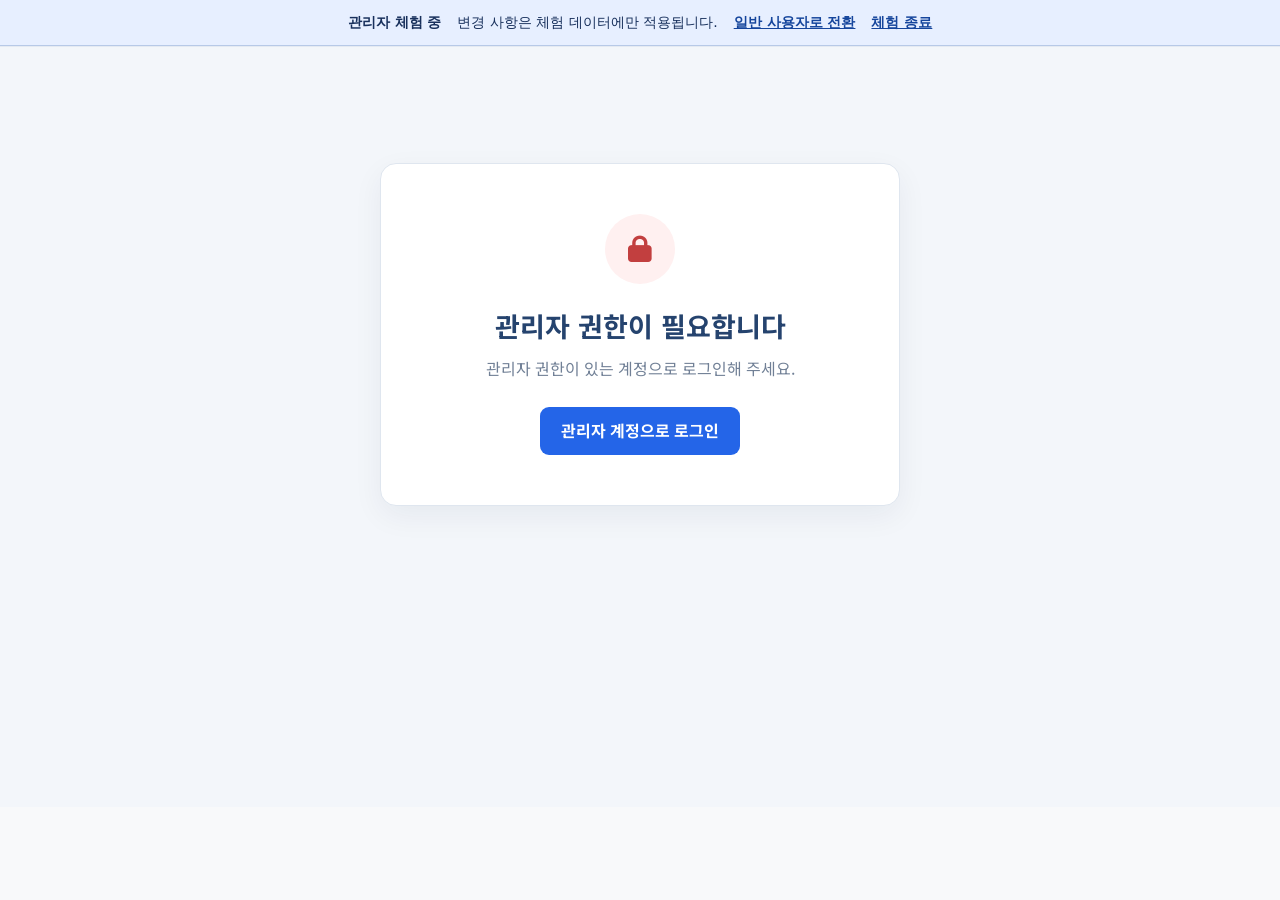
==== templates/admin/admin.html @ de57efcd "first commit" ====
<!DOCTYPE html>
<html lang="ko" id="pageTop">
<head>
  <meta charset="UTF-8">
  <meta name="viewport" content="width=device-width, initial-scale=1.0">
  <meta name="description" content="집아이 회원·문의·매물·정책 통합 관리자 페이지">
  <title>관리자 대시보드 | 집아이</title>
  <link rel="preconnect" href="https://fonts.googleapis.com">
  <link rel="preconnect" href="https://fonts.gstatic.com" crossorigin>
  <link href="https://fonts.googleapis.com/css2?family=IBM+Plex+Sans+KR:wght@500;600;700&family=Noto+Sans+KR:wght@400;500;600;700&display=swap" rel="stylesheet">
  <link rel="stylesheet" href="https://cdnjs.cloudflare.com/ajax/libs/font-awesome/6.7.2/css/all.min.css" integrity="sha512-Evv84Mr4kqVGRNSgIGL/F/aIDqQb7xQ2vcrdIwxfjThSH8CSR7PBEakCr51Ck+w+/U6swU2Im1vVX0SVk9ABhg==" crossorigin="anonymous" referrerpolicy="no-referrer">
  <link rel="stylesheet" href="/static/css/header.css?v=20261001-mobile2">
  <link rel="stylesheet" href="/static/css/footer.css?v=20261001-mobile2">
  <link rel="stylesheet" href="/static/css/auth.css?v=20260916-10">
  <link rel="stylesheet" href="/static/css/admin.css?v=20261007-layout2">
  <script src="/static/js/auth.js?v=20261007-native1" defer></script>
  <script src="/static/js/admin.js?v=20260930-1" defer></script>
  <link rel="stylesheet" href="/static/css/collection-history.css?v=20261007-1">
  <script src="/static/js/collection-history.js?v=20261007-1" defer></script>
  <link rel="stylesheet" href="/static/css/native-demo.css?v=20261007-native1">
  <link rel="stylesheet" href="/static/css/admin-layout.css?v=20261007-layout2">
  <script src="/static/js/admin-layout.js?v=20261007-layout2" defer></script>
</head>
<body class="has-zipai-footer">
  <aside id="zipaiDemoBanner" aria-label="체험 모드" th:if="${session.ZIPAI_NATIVE_DEMO_MODE == 'admin'}">
    <strong>관리자 체험 중</strong><span>변경 사항은 체험 데이터에만 적용됩니다.</span>
    <a href="/demo/start?mode=user">일반 사용자로 전환</a><a href="/demo/end">체험 종료</a>
  </aside>
       <div class="zipai-header"></div>

  

  <main class="admin-main">
    <div class="admin-container">
      <section class="admin-view admin-denied admin-panel" data-admin-view="denied" hidden>
        <i class="fa-solid fa-lock" aria-hidden="true"></i>
        <h1>관리자 권한이 필요합니다</h1>
        <p>관리자 권한이 있는 계정으로 로그인해 주세요.</p>
        <button class="admin-switch" id="adminSwitchAccount" type="button">관리자 계정으로 로그인</button>
      </section>

      <div class="admin-view" data-admin-view="dashboard" hidden>
        <div class="admin-heading">
          <div><p class="admin-eyebrow">ZIPAI ADMIN</p><h1>관리자 대시보드</h1><p>회원·문의·매물·게시판·정책을 한곳에서 관리하세요.</p></div>
          <div class="admin-account"><span class="admin-role"><i class="fa-solid fa-user-tie" aria-hidden="true"></i>관리자</span><strong id="adminUserId"></strong><button class="admin-logout" id="adminLogout" type="button">로그아웃</button></div>
        </div>

        <nav class="admin-quick-nav" aria-label="관리 영역 바로가기">
          <a href="#adminCollectionSection"><i class="fa-solid fa-database" aria-hidden="true"></i>수집·반영 이력</a>
          <a href="#adminInquirySection"><i class="fa-regular fa-comments" aria-hidden="true"></i>문의</a>
          <a href="#adminVisitSection"><i class="fa-regular fa-calendar-check" aria-hidden="true"></i>방문 예약</a>
          <a href="#adminPropertySection"><i class="fa-regular fa-building" aria-hidden="true"></i>매물 검토</a>
          <a href="#adminPostSection"><i class="fa-regular fa-clipboard" aria-hidden="true"></i>게시글</a>
          <a href="#adminFinanceSection"><i class="fa-solid fa-coins" aria-hidden="true"></i>금융정책</a>
          <a href="#adminAuditSection"><i class="fa-solid fa-list-check" aria-hidden="true"></i>감사 로그</a>
        </nav>

        <section class="admin-panel" id="adminCollectionSection">
          <h2>항목별 데이터 수집·반영 이력</h2><p>아파트 실거래·매물·LH 공고·금융 정책을 구분해 확인합니다. 매물·실거래는 서버가 받은 반영 요청, 금융 정책은 검토 후보 수신을 기록합니다. PC의 수집 시작·실패는 현재 이력에 포함되지 않습니다. 시각은 각 기록 서버의 저장 기준입니다.</p>
          <div id="collectionHistoryTabs" aria-label="수집 항목 선택"></div><p id="collectionHistoryMessage" role="status"></p>
          <div id="collectionHistoryList" aria-live="polite"></div><div class="collection-history-controls"><button id="collectionHistoryRefresh" type="button">새로고침</button><button id="collectionHistoryPrev" type="button">이전</button><span id="collectionHistoryPage">1</span><button id="collectionHistoryNext" type="button">다음</button></div>
        </section>

        <section class="admin-stats" aria-label="문의 현황">
          <article class="admin-stat primary"><span>오늘 가입</span><strong><span id="adminNewMembers">0</span><em>명</em></strong></article>
          <article class="admin-stat"><span>신규 문의</span><strong><span id="adminNewInquiries">0</span><em>건</em></strong></article>
          <article class="admin-stat"><span>미답변 문의</span><strong><span id="adminUnanswered">0</span><em>건</em></strong></article>
          <article class="admin-stat success"><span>검토 대기 매물</span><strong><span id="adminPendingProperties">0</span><em>건</em></strong></article>
          <article class="admin-stat"><span>활성 회원</span><strong><span id="adminActiveMembers">0</span><em>명</em></strong></article>
          <article class="admin-stat"><span>방문 대기</span><strong><span id="adminPendingVisits">0</span><em>건</em></strong></article>
        </section>

        <section class="admin-panel admin-inquiry-panel" id="adminInquirySection">
          <div class="admin-toolbar">
            <input id="adminSearch" type="search" placeholder="제목, 이메일, 문의 내용 검색" aria-label="문의 검색">
            <select id="adminCategoryFilter" aria-label="문의 유형 필터"><option value="">모든 문의 유형</option><option>매물 이용</option><option>계약 안전</option><option>로그인·계정</option><option>서비스 오류</option><option>기타</option></select>
            <select id="adminStatusFilter" aria-label="처리 상태 필터"><option value="">모든 처리 상태</option><option value="received">접수</option><option value="in_progress">확인 중</option><option value="answered">답변 완료</option></select>
          </div>

          <div class="admin-workspace">
            <div class="admin-list-wrap">
              <div class="admin-list-heading"><h2>문의 목록</h2><span id="adminResultCount">0건</span></div>
              <div class="admin-empty" id="adminEmpty"><i class="fa-regular fa-circle-check" aria-hidden="true"></i><strong>현재 접수된 문의가 없습니다.</strong><span>새 문의가 등록되면 이곳에서 확인할 수 있습니다.</span></div>
              <div class="admin-list" id="adminInquiryList" hidden></div>
              <div class="admin-pagination"><button id="adminInquiryPrev" type="button">이전</button><span id="adminInquiryPage">1 / 1</span><button id="adminInquiryNext" type="button">다음</button></div>
            </div>

            <aside class="admin-detail">
              <div class="admin-detail-empty" id="adminDetailEmpty"><div><i class="fa-regular fa-message" aria-hidden="true"></i>왼쪽 목록에서 문의를 선택하세요.</div></div>
              <div class="admin-detail-content" id="adminDetailContent" hidden>
                <div class="admin-detail-meta"><span id="adminDetailCategory"></span><time id="adminDetailDate"></time></div>
                <h2 id="adminDetailTitle"></h2>
                <p class="admin-detail-email" id="adminDetailEmail"></p>
                <div class="admin-detail-message" id="adminDetailMessage"></div>
                <label class="admin-reply-control">답변 내용<textarea id="adminReplyMessage" maxlength="1500" placeholder="고객에게 전달할 답변을 입력하세요."></textarea></label>
                <label class="admin-status-control">처리 상태<select id="adminDetailStatus"><option value="received">접수</option><option value="in_progress">확인 중</option><option value="answered">답변 완료</option></select></label>
                <div class="admin-detail-actions">
                  <button class="admin-save" id="adminSaveStatus" type="button">상태 저장</button>
                  <button class="admin-reply-save" id="adminSaveReply" type="button">답변 저장 및 완료</button>
                  <button class="admin-delete" id="adminDeleteInquiry" type="button">삭제</button>
                </div>
              </div>
            </aside>
          </div>
        </section>

        <section class="admin-panel admin-collapsible" id="adminVisitSection">
          <div class="admin-list-heading"><h2>방문 예약 관리</h2><div class="admin-heading-tools"><span id="adminVisitCount">0건</span><button class="admin-collapse-button" type="button" data-collapse-target="adminVisitBody" aria-expanded="false">펼치기</button></div></div>
          <div id="adminVisitBody" hidden>
            <p class="admin-visit-policy">실제 서비스에서는 매물담당자(매물등록자 혹은 담당공인중개사)가 방문가능여부 및 일정을 확인합니다.</p>
            <div class="admin-section-filter"><select id="adminVisitStatus" aria-label="방문 상태 필터"><option value="">전체</option><option value="pending">승인 대기</option><option value="reschedule_requested">일정 변경 대기</option><option value="approved">예약 확정</option><option value="rejected">거절</option><option value="completed">방문 완료</option><option value="no_show">노쇼</option><option value="cancelled_by_user">사용자 취소</option><option value="cancelled_by_admin">관리자 취소</option></select></div>
            <div class="admin-list" id="adminVisitList"></div>
          </div>
        </section>

        <section class="admin-panel admin-collapsible" id="adminPropertySection">
          <div class="admin-list-heading"><h2>매물 검토</h2><div class="admin-heading-tools"><span id="adminPropertyCount">0건</span><button class="admin-collapse-button" type="button" data-collapse-target="adminPropertyBody" aria-expanded="false">펼치기</button></div></div>
          <div id="adminPropertyBody" hidden><div class="admin-list" id="adminPropertyList"></div></div>
        </section>

        <section class="admin-panel admin-collapsible" id="adminPostSection">
          <div class="admin-list-heading"><h2>게시글 관리</h2><div class="admin-heading-tools"><span id="adminPostCount">0건</span><button class="admin-collapse-button" type="button" data-collapse-target="adminPostBody" aria-expanded="false">펼치기</button></div></div>
          <div id="adminPostBody" hidden><div class="admin-toolbar admin-toolbar-single"><input id="adminPostSearch" type="search" placeholder="게시글 제목 또는 작성자 검색"></div>
          <div class="admin-list" id="adminPostList"></div></div>
        </section>
        <section class="admin-panel admin-collapsible" id="adminFinanceSection">
          <div class="admin-list-heading"><h2>금융정책 변경 검토</h2><div class="admin-heading-tools"><span id="adminFinanceCount">0건</span><button class="admin-collapse-button" type="button" data-collapse-target="adminFinanceBody" aria-expanded="false">펼치기</button></div></div>
          <div id="adminFinanceBody" hidden><div class="admin-finance-updates" id="adminFinanceUpdates">변경 후보를 확인하는 중입니다.</div></div>
        </section>
        <section class="admin-panel admin-collapsible" id="adminAuditSection">
          <div class="admin-list-heading"><h2>관리자 감사 로그</h2><div class="admin-heading-tools"><span id="adminAuditCount">0건</span><button class="admin-collapse-button" type="button" data-collapse-target="adminAuditBody" aria-expanded="false">펼치기</button></div></div>
          <div id="adminAuditBody" hidden><div class="admin-list" id="adminAuditList"></div></div>
        </section>
      </div>
    </div>
  </main>

  <div class="admin-toast" id="adminToast" role="status" aria-live="polite"></div>

  <footer class="zipai-footer"></footer>
  <script src="/static/js/common-layout.js?v=20260916-10" defer></script>
</body>
</html>
---- static/css/header.css ----
@import url("./common.css");

body { min-height: 100vh; }

.zipai-header {
  position: relative;
  z-index: 100;
  border-bottom: 1px solid #e5eaf2;
  background: var(--color-white);
  box-shadow: 0 4px 18px rgba(19, 40, 76, .06);
}

.header-utility { color: #d8e2f0; background: var(--color-navy); }
.utility-inner { display: flex; min-height: 36px; align-items: center; justify-content: space-between; gap: 24px; }
.utility-message { display: flex; align-items: center; gap: 7px; font-size: 11px; }
.utility-message i { color: #71a2ff; }
.utility-links { display: flex; align-items: center; gap: 20px; }
.utility-links a, .utility-links button {
  position: relative; border: 0; padding: 0; color: #aebdd1; font: inherit;
  font-size: 10px; background: transparent; cursor: pointer; transition: color 180ms ease;
}
.utility-links > * + *::before {
  content: ""; position: absolute; top: 50%; left: -10px; width: 1px; height: 9px;
  background: rgba(255,255,255,.18); transform: translateY(-50%);
}
.utility-links a:hover, .utility-links button:hover { color: var(--color-white); }
.utility-links .utility-signup-button {
  display: inline-flex; min-height: 22px; padding: 0 9px; border: 1px solid rgba(255,255,255,.32);
  border-radius: 999px; align-items: center; color: var(--color-white); font-weight: 700;
  background: rgba(255,255,255,.1);
}
.utility-links [hidden] { display: none !important; }
.utility-links .utility-signup-button:hover { border-color: rgba(255,255,255,.6); background: rgba(255,255,255,.18); }

.header-main { position: relative; }
.common-container.header-inner {
  display: grid; width: 100%; max-width: 1440px; min-height: 82px; margin: 0 auto;
  padding-right: clamp(20px, 2.6vw, 42px); padding-left: clamp(20px, 2.6vw, 42px);
  align-items: center; grid-template-columns: 180px minmax(690px, 1fr) 90px; gap: 16px;
}
.header-logo { display: flex; grid-column: 1; justify-self: start; align-items: center; gap: 10px; }
.header-logo-mark {
  display: flex; width: 42px; height: 42px; border-radius: var(--radius-sm); align-items: center;
  justify-content: center; color: var(--color-white); background: var(--color-primary);
  box-shadow: 0 7px 16px rgba(36,104,232,.22);
}
.header-logo-copy { display: flex; flex-direction: column; }
.header-logo strong { color: var(--color-navy); font-family: var(--font-heading); font-size: 23px; line-height: 1; }
.header-logo small { margin-top: 5px; color: #7d8ca2; font-size: 9px; font-weight: 600; }

.header-menu { display: contents; }
.menu-links {
  --nav-columns: repeat(7, minmax(0, 1fr));
  display: grid; grid-column: 2; justify-self: stretch; align-items: stretch;
  width: 100%; grid-template-columns: var(--nav-columns); column-gap: 22px;
}
.menu-item { position: relative; display: flex; min-width: 0; align-items: stretch; justify-content: center; }
.menu-primary-row { display: flex; align-items: stretch; }
.menu-primary {
  position: relative; display: flex; min-height: 82px; align-items: center; color: #34445b;
  font-size: 17px; font-weight: 700; letter-spacing: -.02em; white-space: nowrap;
  transition: color 180ms ease, transform 180ms ease;
}
.menu-primary::after {
  content: ""; position: absolute; right: 8%; bottom: 0; left: 8%; height: 3px;
  border-radius: 999px 999px 0 0; background: var(--color-primary); opacity: 0;
  transform: scaleX(.35); transform-origin: center; transition: opacity 180ms ease, transform 220ms ease;
}
.menu-item:hover .menu-primary,
.menu-item:focus-within .menu-primary,
.menu-item.is-open .menu-primary,
.menu-item.active .menu-primary { color: var(--color-primary); }
.menu-item:hover .menu-primary { transform: translateY(-1px); }
.menu-item:hover .menu-primary::after,
.menu-item:focus-within .menu-primary::after,
.menu-item.is-open .menu-primary::after,
.menu-item.active .menu-primary::after { opacity: 1; transform: scaleX(1); }

/* Desktop: arrow button is intentionally hidden. Hover/focus on the first-level menu opens the second level. */
.submenu-toggle { display: none; }
.mobile-submenu { display: none !important; }
.mobile-submenu[hidden] { display: none !important; }

.header-actions {
  display: flex; grid-column: 3; justify-self: end; align-items: center; gap: 8px;
}
.login-button {
  display: inline-flex; min-height: 40px; border-radius: 10px; align-items: center; justify-content: center;
  gap: 7px; font-size: 12px; font-weight: 700;
  transition: transform 180ms ease, border-color 180ms ease, background 180ms ease, color 180ms ease, box-shadow 180ms ease;
}
.login-button { min-width: 76px; padding: 0 12px; border: 1px solid #dce4ef; color: #34445b; background: #fff; }
.login-button:hover { color: var(--color-primary); border-color: rgba(36,104,232,.35); background: #f7faff; transform: translateY(-1px); }
.login-button.is-authenticated { display: none; }
.mobile-menu-button { display: none; }

/* Desktop full-width mega menu: one shared second-level panel directly below the first-level nav. */
.mega-menu-panel {
  position: absolute;
  z-index: 120;
  top: 100%;
  right: 0;
  left: 0;
  width: 100%;
  border-top: 1px solid #e3e9f1;
  border-bottom: 1px solid #dfe7f1;
  background: rgba(255,255,255,.998);
  box-shadow: 0 18px 34px rgba(19,40,76,.12);
}
.mega-menu-panel[hidden] { display: none !important; }
.mega-menu-align {
  display: grid;
  width: 100%;
  max-width: 1440px;
  margin: 0 auto;
  padding-right: clamp(20px, 2.6vw, 42px);
  padding-left: clamp(20px, 2.6vw, 42px);
  grid-template-columns: 180px minmax(690px, 1fr) 90px;
  gap: 18px;
}
.mega-menu-grid {
  --nav-columns: repeat(7, minmax(0, 1fr));
  display: grid;
  grid-column: 2;
  width: 100%;
  padding: 10px 0 14px;
  grid-template-columns: var(--nav-columns);
  column-gap: 22px;
  align-items: stretch;
}
.mega-group[hidden] { display: none !important; }
.mega-group {
  display: flex;
  min-width: 0;
  padding: 0 10px;
  flex-direction: column;
  align-items: center;
  gap: 0;
  border-right: 1px solid #e3e8ef;
  transition: background-color 160ms ease;
}
.mega-group:first-child { padding-left: 0; }
.mega-group:last-child { padding-right: 0; border-right: 0; }
.mega-group.is-focus { background: linear-gradient(180deg, rgba(36,104,232,.045), rgba(36,104,232,0)); }
.mega-heading {
  display: flex;
  min-height: 28px;
  margin-bottom: 2px;
  align-items: center;
  gap: 7px;
  color: #9a5c18;
  font-size: 12px;
  font-weight: 800;
  letter-spacing: .08em;
  width: calc(100% - 12px);
  max-width: 148px;
  text-transform: uppercase;
}
.mega-heading i {
  display: none;
}
.mega-heading strong {
  overflow: hidden;
  font-size: 12px;
  text-overflow: ellipsis;
  white-space: nowrap;
}
.mega-group > a {
  display: flex;
  width: calc(100% - 12px);
  max-width: 148px;
  min-height: 30px;
  padding: 4px 6px;
  border-radius: 8px;
  align-items: center;
  color: #394556;
  font-size: 14px;
  font-weight: 500;
  line-height: 1.35;
  transition: color 150ms ease, background 150ms ease, transform 150ms ease;
}
.mega-group > a:hover,
.mega-group > a.active {
  color: var(--color-primary);
  background: #f3f7ff;
  transform: translateX(2px);
}
.mega-group > a.active { font-weight: 700; }

@media (max-width: 1279.98px) and (min-width: 921px) {
  .common-container.header-inner { grid-template-columns: 120px minmax(620px, 1fr) 76px; gap: 8px; padding-right: 14px; padding-left: 14px; }
  .header-logo small { display: none; }
  .header-logo-mark { width: 38px; height: 38px; }
  .header-logo strong { font-size: 20px; }
  .menu-links { column-gap: 8px; }
  .menu-primary { font-size: 13px; }
  .login-button { min-width: 72px; padding: 0 8px; }
  .mega-menu-align { grid-template-columns: 120px minmax(620px, 1fr) 76px; gap: 8px; padding-right: 14px; padding-left: 14px; }
  .mega-menu-grid { column-gap: 8px; padding: 9px 0 13px; }
  .mega-group { padding: 0 8px; }
  .mega-group > a { min-height: 29px; padding: 4px 4px; font-size: 13px; }
  .mega-heading strong { font-size: 11px; }
}

@media (max-width: 920px) {
  .header-utility { display: none; }
  .header-main { border-bottom: 1px solid #e6ebf3; }
  .common-container.header-inner {
    display: flex; min-height: 72px; max-width: none; padding-right: 18px; padding-left: 18px;
    justify-content: space-between; gap: 14px;
  }
  .header-logo { flex: 1; }
  .mobile-menu-button {
    display: flex; width: 42px; height: 42px; border: 1px solid #dce4ef; border-radius: 10px;
    align-items: center; justify-content: center; color: var(--color-navy); background: #fff; cursor: pointer; font-size: 18px;
  }
  .header-menu {
    position: absolute; z-index: 130; top: 72px; right: 0; left: 0; display: none; overflow: auto;
    max-height: calc(100vh - 72px); padding: 12px 18px 18px; border-bottom: 1px solid #dce4ef;
    background: #fff; box-shadow: 0 16px 30px rgba(19,40,76,.12);
  }
  .header-menu.is-open { display: block; }
  .menu-links { display: block; }
  .menu-item { display: block; border-bottom: 1px solid #edf1f6; }
  .menu-primary-row { display: flex; width: 100%; align-items: center; }
  .menu-primary { min-height: 54px; flex: 1; font-size: 16px; }
  .menu-primary::after { display: none; }
  .submenu-toggle { display: flex; width: 42px; min-height: 54px; margin-left: 0; border: 0; border-radius: 9px; align-items: center; justify-content: center; color: #8190a5; background: transparent; cursor: pointer; font-size: 11px; }
  .submenu-toggle i { transition: transform 180ms ease; }
  .menu-item.is-open .submenu-toggle { color: var(--color-primary); background: #eef5ff; }
  .menu-item.is-open .submenu-toggle i { transform: rotate(180deg); }
  .mobile-submenu { display: none !important; padding: 2px 0 12px 12px; }
  .menu-item.is-open .mobile-submenu:not([hidden]) { display: grid !important; }
  .mobile-submenu a {
    display: flex; min-height: 42px; padding: 8px 12px; border-radius: 9px; align-items: center;
    color: #64748b; font-size: 14px; font-weight: 600;
  }
  .mobile-submenu a:hover, .mobile-submenu a.active { color: var(--color-primary); background: #eef5ff; }
  .header-actions { display: flex; margin-top: 14px; justify-content: stretch; gap: 8px; }
  .header-actions .login-button { display: inline-flex; flex: 1; }
  .header-actions .login-button.is-authenticated { display: inline-flex; }
  .mega-menu-panel { display: none !important; }
}

@media (max-width: 575.98px) {
  .common-container.header-inner { min-height: 66px; padding-right: 14px; padding-left: 14px; }
  .header-logo-mark { width: 38px; height: 38px; }
  .header-logo strong { font-size: 20px; }
  .header-logo small { display: none; }
  .header-menu { top: 66px; }
}

@media (prefers-reduced-motion: reduce) {
  .menu-primary, .menu-primary::after, .mega-group > a, .login-button, .submenu-toggle i { transition: none !important; }
}
---- static/css/footer.css ----
@import url("./common.css");

body { min-height: 100vh; }
body.has-zipai-footer { height: auto; overflow-y: auto; }

.zipai-footer {
  position: relative; color: #dce5f2; background: var(--color-navy);
}

.footer-unified {
  display: grid; min-height: 112px; padding-top: 18px; padding-bottom: 18px;
  grid-template-columns: minmax(250px, 1.1fr) minmax(420px, 1.5fr);
  align-items: center; gap: 12px 34px;
}
.footer-brand-block { display: flex; align-items: center; gap: 18px; min-width: 0; }
.footer-logo { display: inline-flex; flex: 0 0 auto; align-items: center; gap: 9px; }
.footer-logo-mark {
  display: grid; width: 36px; height: 36px; border-radius: 10px; place-items: center;
  color: var(--color-primary); background: #fff; font-size: 14px;
}
.footer-logo strong, .footer-logo small { display: block; line-height: 1.05; }
.footer-logo strong { color: #fff; font-family: var(--font-heading); font-size: 19px; letter-spacing: -.03em; }
.footer-logo small { margin-top: 3px; color: #8fa0b8; font-size: 8px; font-weight: 700; }
.footer-tagline { margin: 0; color: #aab8ca; font-size: 10px; line-height: 1.55; }

.footer-support { display: grid; justify-items: end; gap: 12px; }
.footer-links, .footer-public-links, .footer-meta {
  display: flex; align-items: center; gap: 8px 14px; flex-wrap: wrap;
}
.footer-links { justify-content: flex-end; }
.footer-links a {
  color: #b8c4d4; font-size: 9.5px; white-space: nowrap;
}
.footer-links a:hover, .footer-public-links a:hover { color: #fff; }
.footer-links .important { color: #fff; font-weight: 700; }

.footer-public-services { display: flex; align-items: center; justify-content: flex-end; gap: 10px; }
.footer-public-services > strong { color: #d5deea; font-size: 9.5px; font-weight: 700; white-space: nowrap; }
.footer-public-links { justify-content: flex-end; gap: 6px; }
.footer-public-links a {
  display: inline-flex; min-height: 26px; padding: 0 9px; border: 1px solid rgba(255,255,255,.14);
  border-radius: 7px; align-items: center; gap: 5px; color: #b8c4d4; background: rgba(255,255,255,.045);
  font-size: 9px; white-space: nowrap; transition: border-color 180ms ease, background 180ms ease, color 180ms ease;
}
.footer-public-links a:hover { border-color: rgba(255,255,255,.35); color: #fff; background: rgba(255,255,255,.1); }
.footer-public-links i { font-size: 7px; opacity: .72; }

.footer-meta {
  grid-column: 1 / -1; justify-content: space-between; padding-top: 9px; border-top: 1px solid rgba(255,255,255,.08);
  color: #7f91aa; font-size: 8px; gap: 6px 16px;
}

@media (max-width: 991.98px) {
  .footer-unified { grid-template-columns: 1fr; align-items: start; gap: 14px; }
  .footer-brand-block { align-items: center; }
  .footer-support { justify-items: start; }
  .footer-links, .footer-public-links { justify-content: flex-start; }
  .footer-public-services { align-items: flex-start; justify-content: flex-start; flex-direction: column; gap: 7px; }
}

@media (max-width: 767.98px) {
  .footer-unified { min-height: 0; padding-top: 16px; padding-bottom: 16px; }
  .footer-brand-block { align-items: flex-start; }
  .footer-tagline { white-space: normal; }
  .footer-meta { justify-content: flex-start; }
}

@media (max-width: 575.98px) {
  .footer-brand-block { display: grid; gap: 8px; }
  .footer-logo-mark { width: 34px; height: 34px; }
  .footer-logo strong { font-size: 18px; }
  .footer-tagline { font-size: 9.5px; }
  .footer-links a { font-size: 9px; }
  .footer-public-links { display: grid; width: 100%; grid-template-columns: repeat(2, minmax(0, 1fr)); }
  .footer-public-links a { justify-content: space-between; }
}

@media (prefers-reduced-motion: reduce) {
  *, *::before, *::after { transition-duration: .01ms !important; }
}
---- static/css/auth.css ----
.login-button.is-authenticated {
  color: var(--color-white);
  background: var(--color-primary);
}

.login-button .auth-user-label {
  max-width: 88px;
  overflow: hidden;
  white-space: nowrap;
  text-overflow: ellipsis;
}

.utility-links .utility-mypage,
.utility-links .utility-admin,
.utility-links .utility-notifications,
.utility-links .utility-logout {
  position: relative;
  display: inline-flex;
  padding: 0;
  border: 0;
  align-items: center;
  gap: 5px;
  color: #dbe7fa;
  background: transparent;
  cursor: pointer;
  font-family: inherit;
  font-size: 10px;
  font-weight: 700;
}

.utility-links .utility-mypage:hover,
.utility-links .utility-admin:hover,
.utility-links .utility-notifications:hover,
.utility-links .utility-logout:hover { color: var(--color-white); }
.utility-links .utility-logout::before {
  content: "";
  position: absolute;
  top: 50%;
  left: -10px;
  width: 1px;
  height: 9px;
  background: rgba(255, 255, 255, .18);
  transform: translateY(-50%);
}
.utility-links .utility-logout:disabled { cursor: wait; opacity: .55; }
.utility-links .utility-mypage[hidden],
.utility-links .utility-admin[hidden],
.utility-links .utility-notifications[hidden],
.utility-links .utility-logout[hidden] { display: none; }

.login-page-main {
  display: grid;
  min-height: 680px;
  padding: 72px 24px;
  place-items: center;
  background:
    radial-gradient(circle at 18% 20%, rgba(36, 104, 232, .12), transparent 27%),
    linear-gradient(145deg, var(--color-white), var(--color-sky));
}

.login-page-card {
  width: min(460px, 100%);
  padding: 42px 38px 36px;
  border: 1px solid #e0e7f1;
  border-radius: 22px;
  color: var(--color-text);
  background: rgba(255, 255, 255, .96);
  box-shadow: 0 25px 70px rgba(19, 40, 76, .14);
}

.login-page-symbol {
  display: grid;
  width: 64px;
  height: 64px;
  margin: 0 auto 19px;
  border-radius: 19px;
  place-items: center;
  color: var(--color-white);
  background: var(--color-primary);
  box-shadow: 0 10px 24px rgba(36, 104, 232, .24);
  font-size: 25px;
}

.login-view[hidden] { display: none; }
.login-view h1 { margin: 0; color: var(--color-navy); font-family: var(--font-heading); font-size: 28px; text-align: center; }
.login-page-description { margin: 9px 0 28px; color: #718096; font-size: 13px; text-align: center; }
.login-page-form { display: grid; gap: 16px; }
.login-page-field { display: grid; gap: 7px; color: #3f4f65; font-size: 12px; font-weight: 700; }
.login-page-field input { width: 100%; height: 50px; padding: 0 14px; border: 1px solid #d7dfeb; border-radius: 10px; outline: 0; color: var(--color-text); background: var(--color-white); font-size: 14px; }
.login-page-field input:focus { border-color: var(--color-primary); box-shadow: 0 0 0 3px rgba(36, 104, 232, .1); }
.login-page-submit { display: flex; width: 100%; min-height: 50px; border-radius: 10px; align-items: center; justify-content: center; gap: 8px; cursor: pointer; font-weight: 700; }
.login-page-submit { margin-top: 5px; border: 0; color: var(--color-white); background: var(--color-primary); }
.login-page-submit:hover { background: #1859cc; }
.login-page-switch { margin: 18px 0 0; color: #718096; font-size: 12px; text-align: center; }
.login-page-switch a { display: inline-flex; align-items: center; gap: 5px; color: var(--color-primary); font-weight: 700; }
.login-page-switch a:hover { color: #1859cc; }
.login-page-demo { display: flex; margin: 18px 0 0; padding: 12px 13px; border-radius: 9px; align-items: flex-start; gap: 8px; color: #66758a; background: var(--color-sky); font-size: 10px; }
.login-page-demo i { margin-top: 3px; color: var(--color-primary); }
.login-page-error{margin:0;padding:11px 13px;border-radius:9px;color:#a52834;background:#fff0f1;font-size:11px;font-weight:700;text-align:center}
.login-page-submit:disabled{cursor:wait;opacity:.65}
.social-login{margin-top:22px}
.social-login[hidden],.social-login-button[hidden]{display:none}
.social-login-divider{display:flex;align-items:center;gap:12px;color:#8290a3;font-size:10px;font-weight:700}
.social-login-divider::before,.social-login-divider::after{height:1px;flex:1;background:#e2e8f0;content:""}
.social-login-buttons{display:grid;margin-top:14px;gap:9px}
.social-login-button{display:flex;min-height:48px;border:1px solid transparent;border-radius:10px;align-items:center;justify-content:center;gap:9px;font-size:13px;font-weight:800}
.social-login-button.is-kakao{color:#191919;background:#fee500}
.social-login-button.is-naver{color:#fff;background:#03c75a}
.social-login-button.is-google{position:relative;color:#26354a;border-color:#cfd8e6;background:#fff;box-shadow:0 2px 6px rgba(31,55,88,.06)}
.social-login-button.is-google:hover{border-color:#b7c4d6;background:#f8faff;box-shadow:0 5px 13px rgba(31,55,88,.1)}
.google-signin-icon{position:absolute;left:17px;width:21px;height:21px;flex:0 0 21px}
.social-login-button.is-google span{line-height:1}
.social-login-button:hover{filter:brightness(.97)}
.signup-page-card { width: min(500px, 100%); }
.login-page-consent { display: flex; margin-top: 2px; align-items: flex-start; gap: 9px; color: #56677f; font-size: 11px; font-weight: 600; line-height: 1.5; }
.login-page-consent input { width: 16px; height: 16px; margin: 2px 0 0; flex: 0 0 auto; accent-color: var(--color-primary); }
.login-page-consent a { color: var(--color-primary); text-decoration: underline; text-underline-offset: 2px; }
.login-page-consent a:hover { color: #174fae; }
@media (max-width: 575.98px) {
  .login-button .auth-user-label { max-width: 64px; }
  .login-page-main { min-height: 580px; padding: 42px 16px; }
  .login-page-card { padding: 34px 22px 28px; border-radius: 18px; }
}
.listing-gate-open{overflow:hidden}
.listing-member-gate{position:fixed;z-index:1000;inset:0;display:grid;padding:20px;place-items:center;background:rgba(15,35,60,.58);backdrop-filter:blur(4px)}
.listing-member-gate[hidden]{display:none}
.listing-member-card{position:relative;width:min(100%,560px);padding:42px;border:1px solid #dce5ef;border-radius:22px;background:#fff;box-shadow:0 28px 80px rgba(13,31,55,.28);text-align:center}
.listing-member-close{position:absolute;top:15px;right:17px;width:34px;height:34px;border:0;border-radius:9px;color:#748399;background:#f1f5f9;cursor:pointer;font-size:22px}
.listing-member-symbol{display:grid;width:66px;height:66px;margin:0 auto 17px;border-radius:19px;place-items:center;color:#fff;background:#2468e8;box-shadow:0 12px 27px rgba(36,104,232,.24);font-size:24px}
.listing-member-card>small{color:#2468e8;font-size:10px;font-weight:900;letter-spacing:.14em}
.listing-member-card h2{margin:9px 0 11px;color:#17324d;font-size:24px;letter-spacing:-.03em}
.listing-member-card>p{max-width:440px;margin:0 auto;color:#69788d;font-size:12px;line-height:1.7}
.listing-member-actions{display:grid;margin-top:27px;grid-template-columns:repeat(2,minmax(0,1fr));gap:11px}
.listing-member-actions>a{display:flex;min-height:72px;padding:14px;border:1px solid #d7e0eb;border-radius:12px;align-items:center;gap:12px;color:#17324d;background:#f8fafc;text-align:left;transition:.2s}
.listing-member-actions>a:hover{transform:translateY(-2px);box-shadow:0 8px 18px rgba(31,55,88,.1)}
.listing-member-actions>a>i{display:grid;width:38px;height:38px;flex:0 0 38px;border-radius:10px;place-items:center;color:#2468e8;background:#e7f0ff}
.listing-member-actions strong,.listing-member-actions small{display:block}.listing-member-actions strong{font-size:13px}.listing-member-actions small{margin-top:4px;color:#758398;font-size:9px}
.listing-member-actions .listing-member-primary{color:#fff;border-color:#2468e8;background:#2468e8}.listing-member-actions .listing-member-primary>i{color:#2468e8;background:#fff}.listing-member-actions .listing-member-primary small{color:#dbe8ff}
@media(max-width:560px){.listing-member-card{padding:34px 20px}.listing-member-card h2{font-size:21px}.listing-member-actions{grid-template-columns:1fr}}
---- static/css/admin.css ----
.admin-main { min-height: 760px; padding: 58px 24px 85px; background: #f3f6fa; }
.admin-container { width: min(1280px, 100%); margin: 0 auto; }
.admin-view[hidden] { display: none; }
.admin-heading { display: flex; margin-bottom: 26px; align-items: flex-end; justify-content: space-between; gap: 20px; }
.admin-eyebrow { margin: 0 0 6px; color: var(--color-primary); font-size: 10px; font-weight: 700; letter-spacing: .16em; }
.admin-heading h1 { margin: 0; color: var(--color-navy); font-family: var(--font-heading); font-size: 34px; }
.admin-heading p:last-child { margin: 6px 0 0; color: #718096; font-size: 12px; }
.admin-account { display: flex; align-items: center; gap: 10px; color: #526176; font-size: 12px; }
.admin-account strong { color: var(--color-navy); }
.admin-logout { min-height: 38px; padding: 0 13px; border: 1px solid #d8e0eb; border-radius: 8px; color: #526176; background: var(--color-white); cursor: pointer; font-weight: 700; }

.admin-stats { display: grid; margin-bottom: 22px; grid-template-columns: repeat(4, 1fr); gap: 14px; }
.admin-stat { padding: 20px; border: 1px solid #e0e6ef; border-radius: 14px; background: var(--color-white); box-shadow: 0 8px 24px rgba(19,40,76,.05); }
.admin-stat span { color: #7b899d; font-size: 11px; }
.admin-stat strong { display: block; margin-top: 5px; color: var(--color-navy); font-family: var(--font-heading); font-size: 28px; }
.admin-stat strong em { margin-left: 2px; color: #8290a4; font-size: 11px; font-style: normal; }
.admin-stat.primary strong { color: var(--color-primary); }
.admin-stat.success strong { color: #18875e; }

.admin-panel { border: 1px solid #dfe6ef; border-radius: 16px; background: var(--color-white); box-shadow: 0 10px 30px rgba(19,40,76,.06); }
.admin-toolbar { display: grid; padding: 17px; border-bottom: 1px solid #e8edf4; grid-template-columns: minmax(240px, 1fr) 170px 170px; gap: 10px; }
.admin-toolbar input, .admin-toolbar select { width: 100%; height: 43px; padding: 0 12px; border: 1px solid #d7dfe9; border-radius: 8px; outline: 0; color: var(--color-text); background: var(--color-white); }
.admin-toolbar input:focus, .admin-toolbar select:focus { border-color: var(--color-primary); box-shadow: 0 0 0 3px rgba(36,104,232,.08); }
.admin-workspace { display: grid; min-height: 500px; grid-template-columns: minmax(360px, .9fr) minmax(460px, 1.1fr); }
.admin-list-wrap { border-right: 1px solid #e8edf4; }
.admin-list-heading { display: flex; min-height: 54px; padding: 0 18px; border-bottom: 1px solid #edf1f6; align-items: center; justify-content: space-between; }
.admin-list-heading h2 { margin: 0; color: var(--color-navy); font-size: 14px; }
.admin-list-heading span { color: #8290a4; font-size: 10px; }
.admin-heading-tools { display: flex; align-items: center; gap: 10px; }
.admin-collapse-button { min-width: 52px; height: 30px; border: 1px solid #d8e0ea; border-radius: 7px; color: #526176; background: #fff; font-size: 10px; font-weight: 700; cursor: pointer; }
.admin-collapse-button:hover { border-color: rgba(36,104,232,.42); color: var(--color-primary); background: #f6f9ff; }
.admin-collapsible [hidden] { display: none !important; }
.admin-list { display: grid; max-height: 630px; overflow-y: auto; }
.admin-inquiry { display: grid; width: 100%; padding: 16px 18px; border: 0; border-bottom: 1px solid #edf1f6; grid-template-columns: 92px minmax(0, 1fr) 85px; align-items: center; gap: 12px; text-align: left; color: inherit; background: var(--color-white); cursor: pointer; }
.admin-inquiry:hover, .admin-inquiry.is-active { background: #f5f8ff; }
.admin-inquiry.is-active { box-shadow: inset 3px 0 var(--color-primary); }
.admin-inquiry-category { color: var(--color-primary); font-size: 10px; font-weight: 700; }
.admin-inquiry-copy { min-width: 0; }
.admin-inquiry-copy strong { display: block; overflow: hidden; color: var(--color-navy); font-size: 12px; white-space: nowrap; text-overflow: ellipsis; }
.admin-inquiry-copy small { display: block; margin-top: 3px; overflow: hidden; color: #8a98aa; font-size: 9px; white-space: nowrap; text-overflow: ellipsis; }
.admin-status { justify-self: end; padding: 4px 8px; border-radius: 11px; color: #637187; background: #edf1f6; font-size: 9px; font-weight: 700; }
.admin-status[data-status="answered"] { color: #147454; background: #e5f7ef; }
.admin-status[data-status="in_progress"] { color: #9a6500; background: #fff4d6; }
.admin-empty { padding: 80px 25px; color: #8a98aa; text-align: center; font-size: 12px; }
.admin-empty i { display: block; margin-bottom: 12px; font-size: 27px; }

.admin-detail { min-width: 0; padding: 25px; }
.admin-detail-empty { display: grid; min-height: 260px; place-items: center; color: #8a98aa; text-align: center; font-size: 12px; }
.admin-detail-empty i { display: block; margin-bottom: 12px; font-size: 30px; }
.admin-detail-empty[hidden], .admin-detail-content[hidden], .admin-empty[hidden] { display: none !important; }
.admin-detail-meta { display: flex; margin-bottom: 15px; align-items: center; justify-content: space-between; gap: 10px; }
.admin-detail-meta span { color: var(--color-primary); font-size: 10px; font-weight: 700; }
.admin-detail-meta time { color: #8a98aa; font-size: 9px; }
.admin-detail h2 { margin: 0 0 8px; color: var(--color-navy); font-family: var(--font-heading); font-size: 20px; }
.admin-detail-email { margin: 0 0 20px; color: #718096; font-size: 11px; }
.admin-detail-message { min-height: 150px; margin-bottom: 22px; padding: 16px; border-radius: 10px; color: #4d5d72; background: #f7f9fc; font-size: 12px; white-space: pre-wrap; }
.admin-reply-control, .admin-status-control { display: grid; gap: 7px; color: #405068; font-size: 11px; font-weight: 700; }
.admin-reply-control { margin-bottom: 14px; }
.admin-reply-control textarea { min-height: 135px; padding: 12px; border: 1px solid #d7dfe9; border-radius: 8px; outline: 0; resize: vertical; color: var(--color-text); font: inherit; font-weight: 400; }
.admin-reply-control textarea:focus { border-color: var(--color-primary); box-shadow: 0 0 0 3px rgba(36,104,232,.08); }
.admin-status-control select { height: 44px; padding: 0 11px; border: 1px solid #d7dfe9; border-radius: 8px; background: var(--color-white); }
.admin-detail-actions { display: grid; margin-top: 12px; grid-template-columns: .8fr 1.2fr auto; gap: 9px; }
.admin-save, .admin-reply-save, .admin-delete { min-height: 44px; border-radius: 8px; cursor: pointer; font-weight: 700; }
.admin-save { border: 0; color: var(--color-white); background: var(--color-primary); }
.admin-reply-save { border: 0; color: var(--color-white); background: #18875e; }
.admin-reply-save:hover { background: #116b4a; }
.admin-delete { padding: 0 15px; border: 1px solid #efcaca; color: #c23f3f; background: #fff8f8; }
.admin-detail-actions button:disabled { cursor: wait; opacity: .62; }
.admin-pagination { display: flex; min-height: 54px; padding: 9px 16px; border-top: 1px solid #edf1f6; align-items: center; justify-content: center; gap: 14px; }
.admin-pagination button { min-width: 76px; min-height: 34px; border: 1px solid #d8e0ea; border-radius: 8px; color: #526176; background: #fff; cursor: pointer; font-size: 11px; font-weight: 700; }
.admin-pagination button:hover:not(:disabled) { border-color: rgba(36,104,232,.42); color: var(--color-primary); background: #f6f9ff; }
.admin-pagination button:disabled { cursor: not-allowed; opacity: .42; }
.admin-pagination span { min-width: 44px; color: #65758b; text-align: center; font-size: 11px; font-weight: 700; }
.admin-toast { position: fixed; z-index: 250; right: 24px; bottom: 24px; max-width: 360px; padding: 13px 18px; border-radius: 10px; color: #fff; background: #17345d; box-shadow: 0 12px 30px rgba(19,40,76,.22); opacity: 0; pointer-events: none; transform: translateY(12px); transition: opacity 180ms ease, transform 180ms ease; font-size: 12px; font-weight: 700; }
.admin-toast.is-visible { opacity: 1; transform: translateY(0); }
.admin-toolbar-single { grid-template-columns: minmax(240px, 1fr); }
.admin-section-filter { display: flex; padding: 12px 18px; border-bottom: 1px solid #edf1f6; justify-content: flex-end; }
.admin-section-filter select { min-width: 180px; height: 38px; padding: 0 10px; border: 1px solid #d7dfe9; border-radius: 8px; color: #526176; background: #fff; }
.admin-management-row { display: grid; padding: 15px 18px; border-bottom: 1px solid #edf1f6; grid-template-columns: minmax(0, 1fr) auto; align-items: center; gap: 15px; }
.admin-management-row:last-child { border-bottom: 0; }
.admin-management-copy { min-width: 0; }
.admin-management-copy strong, .admin-management-copy small { display: block; }
.admin-management-copy strong { overflow: hidden; color: var(--color-navy); font-size: 12px; white-space: nowrap; text-overflow: ellipsis; }
.admin-management-copy small { margin-top: 4px; color: #8391a4; font-size: 9.5px; line-height: 1.5; }
.admin-row-actions { display: flex; align-items: center; justify-content: flex-end; gap: 6px; }
.admin-row-actions button, .admin-row-actions select { min-height: 34px; border: 1px solid #d8e0ea; border-radius: 7px; color: #526176; background: #fff; font-size: 10px; font-weight: 700; }
.admin-row-actions button { padding: 0 10px; cursor: pointer; }
.admin-row-actions button:hover { border-color: rgba(36,104,232,.42); color: var(--color-primary); background: #f6f9ff; }
.admin-row-actions button:disabled { border-color: #e1e6ed; color: #9aa6b5; background: #f1f4f8; cursor: default; }
.admin-row-actions button:disabled:hover { border-color: #e1e6ed; color: #9aa6b5; background: #f1f4f8; }
.admin-row-actions button.danger:hover { border-color: #e9baba; color: #bd3838; background: #fff6f6; }
.admin-row-actions select { min-width: 130px; padding: 0 8px; }
.admin-list-message { padding: 20px; color: #8391a4; text-align: center; font-size: 11px; }
.admin-audit-action { display: inline-block; margin-right: 7px; padding: 3px 7px; border-radius: 7px; color: var(--color-primary); background: #eef5ff; font-size: 9px; font-weight: 800; }
.admin-finance-updates { display: grid; padding: 18px; gap: 14px; color: #718096; font-size: 12px; }
.admin-finance-card { padding: 18px; border: 1px solid #dfe6ef; border-radius: 12px; color: var(--color-text); }
.admin-finance-card header { display: flex; align-items: flex-start; justify-content: space-between; gap: 12px; }
.admin-finance-card header strong, .admin-finance-card header small { display: block; }
.admin-finance-card header strong { color: var(--color-navy); font-size: 14px; }
.admin-finance-card header small { margin-top: 4px; color: #8290a4; font-size: 10px; }
.admin-finance-card header a { color: var(--color-primary); font-weight: 700; }
.admin-finance-snapshot { max-height: 130px; margin: 14px 0; padding: 12px; overflow: auto; border-radius: 8px; background: #f7f9fc; white-space: pre-wrap; }
.admin-finance-fields { display: grid; grid-template-columns: 1fr 1fr; gap: 10px; }
.admin-finance-fields label { display: grid; gap: 5px; color: #526176; font-weight: 700; }
.admin-finance-fields label:last-child { grid-column: 1 / -1; }
.admin-finance-fields input, .admin-finance-fields textarea { padding: 10px; border: 1px solid #d7dfe9; border-radius: 8px; font: inherit; }
.admin-finance-fields textarea { min-height: 80px; resize: vertical; }
.admin-finance-actions { display: flex; margin-top: 12px; justify-content: flex-end; gap: 8px; }
.admin-finance-actions button { min-height: 38px; padding: 0 13px; border: 1px solid #d7dfe9; border-radius: 8px; background: #fff; cursor: pointer; font-weight: 700; }
.admin-finance-actions button:last-child { border-color: var(--color-primary); color: #fff; background: var(--color-primary); }

.admin-denied { max-width: 520px; margin: 80px auto; padding: 50px 35px; text-align: center; }
.admin-denied > i { display: grid; width: 70px; height: 70px; margin: 0 auto 20px; border-radius: 50%; place-items: center; color: #c23f3f; background: #fff0f0; font-size: 27px; }
.admin-denied h1 { margin: 0; color: var(--color-navy); font-family: var(--font-heading); font-size: 27px; }
.admin-denied p { margin: 9px 0 25px; color: #718096; }
.admin-switch { min-height: 48px; padding: 0 21px; border: 0; border-radius: 9px; color: var(--color-white); background: var(--color-primary); cursor: pointer; font-weight: 700; }

@media (max-width: 991.98px) {
  .admin-stats { grid-template-columns: 1fr 1fr; }
  .admin-workspace { grid-template-columns: 1fr; }
  .admin-list-wrap { border-right: 0; border-bottom: 1px solid #e8edf4; }
}
@media (max-width: 767.98px) {
  .admin-main { padding: 42px 14px 65px; }
  .admin-heading { align-items: flex-start; flex-direction: column; }
  .admin-toolbar { grid-template-columns: 1fr; }
  .admin-inquiry { grid-template-columns: 75px minmax(0,1fr); }
  .admin-status { grid-column: 2; justify-self: start; }
  .admin-detail-actions { grid-template-columns: 1fr; }
  .admin-management-row { grid-template-columns: 1fr; }
  .admin-row-actions { justify-content: flex-start; flex-wrap: wrap; }
}
---- static/css/collection-history.css ----
#collectionHistoryTabs,.collection-history-controls{display:flex;gap:10px;flex-wrap:wrap;align-items:center;margin:12px 0}#collectionHistoryTabs button,.collection-history-controls button{padding:10px 14px;border:1px solid #b6c4d4;border-radius:7px;background:white;color:#16344f;cursor:pointer}#collectionHistoryTabs button[aria-pressed=true]{background:#1d4ed8;color:white}.collection-history-card{padding:16px;border:1px solid #d8e1eb;border-radius:10px;margin:10px 0;overflow-wrap:anywhere}.collection-history-card p{margin:8px 0}.collection-history-controls button:disabled{opacity:.4;cursor:default}
---- static/css/native-demo.css ----
#zipaiDemoBanner{position:relative;z-index:1000;display:flex;align-items:center;justify-content:center;gap:16px;flex-wrap:wrap;padding:12px 20px;background:#e7efff;color:#18305c;font:14px/1.5 system-ui,sans-serif;border-bottom:1px solid #b7c9e7}#zipaiDemoBanner a{color:#15459c;font-weight:700;text-decoration:underline}#zipaiDemoBanner a:focus-visible{outline:3px solid #225ed0;outline-offset:3px}@media(max-width:650px){#zipaiDemoBanner{gap:8px;font-size:12px}#zipaiDemoBanner span{flex-basis:100%;text-align:center}}
---- static/css/admin-layout.css ----
.admin-main{padding:36px 24px 72px;background:#f3f6fa;min-height:760px}
.admin-container{width:min(1280px,100%);margin:auto}
.admin-heading{display:flex;justify-content:space-between;align-items:center;gap:24px;margin-bottom:24px}
.admin-heading h1{font-size:30px;line-height:1.4;margin:0;color:#18345a}
.admin-heading p:last-child{line-height:1.7;margin:8px 0 0}
.admin-account{display:flex;align-items:center;flex-wrap:wrap;gap:10px;padding:10px 12px;border:1px solid #dfe6ef;border-radius:12px;background:#fff}
.admin-role{display:inline-flex;align-items:center;gap:7px}
.admin-quick-nav{display:grid;grid-template-columns:repeat(7,minmax(0,1fr));gap:8px;position:sticky;top:8px;z-index:20;margin:0 0 24px;padding:10px;border:1px solid #dfe6ef;border-radius:14px;background:#fff;box-shadow:0 4px 16px #18345a0a}
.admin-quick-nav a{display:flex;align-items:center;justify-content:center;gap:8px;min-height:46px;padding:8px 10px;border:1px solid transparent;border-radius:10px;font-size:13px;font-weight:700;line-height:1.5;color:#53647b;text-align:center;text-decoration:none;box-sizing:border-box}
.admin-quick-nav a:hover{background:#f0f5fc;color:#1d4ed8}
.admin-quick-nav a[aria-current=location]{background:#eaf1ff;border-color:#bfd2fa;color:#1744a0}
.admin-quick-nav a:focus-visible{outline:3px solid #2563eb;outline-offset:2px}
.admin-quick-nav i{flex-shrink:0;width:16px;text-align:center}
#adminCollectionSection{padding:24px;margin-bottom:24px;scroll-margin-top:90px}
#adminCollectionSection h2{margin:0 0 10px;font-size:21px;line-height:1.5;color:#18345a}
#adminCollectionSection>p{margin:0 0 18px;max-width:960px;font-size:13px;line-height:1.8;color:#62718a}
#collectionHistoryTabs{gap:8px;margin:16px 0}
#collectionHistoryTabs button{font-weight:600;border-radius:9px}
.admin-panel{background:#fff;border:1px solid #dfe6ef;border-radius:16px}
.admin-panel[id]{scroll-margin-top:90px}
@media(max-width:1100px){.admin-quick-nav{grid-template-columns:repeat(4,minmax(0,1fr))}}
@media(max-width:700px){.admin-main{padding:24px 14px 48px}.admin-heading{align-items:flex-start;flex-direction:column;gap:16px}.admin-heading h1{font-size:25px}.admin-quick-nav{position:static;grid-template-columns:repeat(2,minmax(0,1fr));padding:8px;gap:6px}.admin-quick-nav a{justify-content:flex-start;font-size:12px}#adminCollectionSection{padding:18px}#adminCollectionSection h2{font-size:19px}}
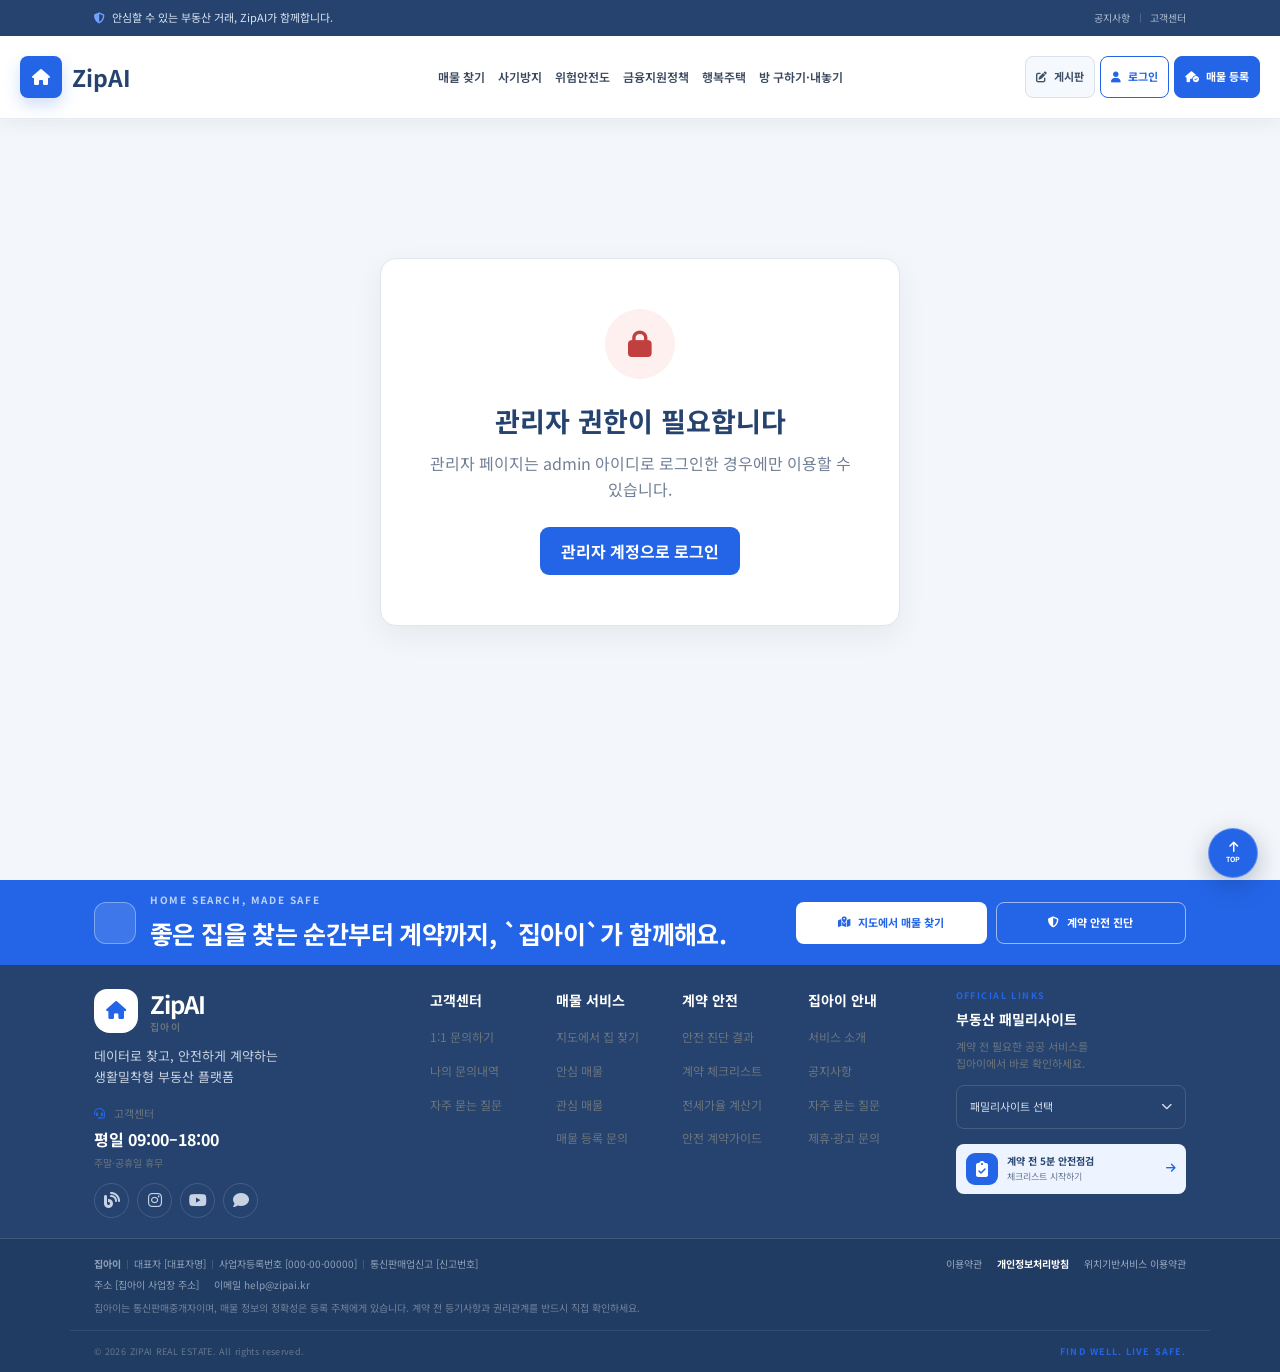
==== commit 92fb2e09: "최초커밋" ====
--- a/templates/admin/admin.html
+++ b/templates/admin/admin.html
@@ -3,74 +3,107 @@
 <head>
   <meta charset="UTF-8">
   <meta name="viewport" content="width=device-width, initial-scale=1.0">
-  <meta name="description" content="집아이 회원·문의·매물·정책 통합 관리자 페이지">
-  <title>관리자 대시보드 | 집아이</title>
+  <meta name="description" content="집아이 고객센터 문의 관리 데모 페이지">
+  <title>고객센터 관리 | 집아이</title>
   <link rel="preconnect" href="https://fonts.googleapis.com">
   <link rel="preconnect" href="https://fonts.gstatic.com" crossorigin>
   <link href="https://fonts.googleapis.com/css2?family=IBM+Plex+Sans+KR:wght@500;600;700&family=Noto+Sans+KR:wght@400;500;600;700&display=swap" rel="stylesheet">
   <link rel="stylesheet" href="https://cdnjs.cloudflare.com/ajax/libs/font-awesome/6.7.2/css/all.min.css" integrity="sha512-Evv84Mr4kqVGRNSgIGL/F/aIDqQb7xQ2vcrdIwxfjThSH8CSR7PBEakCr51Ck+w+/U6swU2Im1vVX0SVk9ABhg==" crossorigin="anonymous" referrerpolicy="no-referrer">
-  <link rel="stylesheet" href="/static/css/header.css?v=20261001-mobile2">
-  <link rel="stylesheet" href="/static/css/footer.css?v=20261001-mobile2">
-  <link rel="stylesheet" href="/static/css/auth.css?v=20260916-10">
-  <link rel="stylesheet" href="/static/css/admin.css?v=20261007-layout2">
-  <script src="/static/js/auth.js?v=20261007-native1" defer></script>
-  <script src="/static/js/admin.js?v=20260930-1" defer></script>
-  <link rel="stylesheet" href="/static/css/collection-history.css?v=20261007-1">
-  <script src="/static/js/collection-history.js?v=20261007-1" defer></script>
-  <link rel="stylesheet" href="/static/css/native-demo.css?v=20261007-native1">
-  <link rel="stylesheet" href="/static/css/admin-layout.css?v=20261007-layout2">
-  <script src="/static/js/admin-layout.js?v=20261007-layout2" defer></script>
+  <link rel="stylesheet" href="../../static/css/header.css">
+  <link rel="stylesheet" href="../../static/css/footer.css">
+  <link rel="stylesheet" href="../../static/css/auth.css">
+  <link rel="stylesheet" href="../../static/css/admin.css">
+  <script src="../../static/js/auth.js" defer></script>
+  <script src="../../static/js/admin.js" defer></script>
 </head>
 <body class="has-zipai-footer">
-  <aside id="zipaiDemoBanner" aria-label="체험 모드" th:if="${session.ZIPAI_NATIVE_DEMO_MODE == 'admin'}">
-    <strong>관리자 체험 중</strong><span>변경 사항은 체험 데이터에만 적용됩니다.</span>
-    <a href="/demo/start?mode=user">일반 사용자로 전환</a><a href="/demo/end">체험 종료</a>
-  </aside>
-       <div class="zipai-header"></div>
-
-  
+       <div class="zipai-header" role="banner">
+    <div class="header-utility">
+      <div class="common-container utility-inner">
+        <div class="utility-message">
+          <i class="fa-solid fa-shield-halved" aria-hidden="true"></i>
+          <span>안심할 수 있는 부동산 거래, ZipAI가 함께합니다.</span>
+        </div>
+        <div class="utility-links">
+          <a href="#">공지사항</a>
+          <a href="../../templates/board/customer-center.html">고객센터</a>
+        </div>
+      </div>
+    </div>
+
+    <div class="header-main">
+      <div class="common-container header-inner">
+        <a class="header-logo" href="../../index.html" aria-label="ZipAI 홈으로 이동">
+          <span class="header-logo-mark" aria-hidden="true"><i class="fa-solid fa-house"></i></span>
+          <span class="header-logo-copy"><strong>ZipAI</strong><small>집을 아는 가장 쉬운 방법</small></span>
+        </a>
+
+        <button class="mobile-menu-button" type="button" aria-label="전체 메뉴 열기" aria-expanded="false" aria-controls="primaryMenu">
+          <i class="fa-solid fa-bars" aria-hidden="true"></i>
+        </button>
+
+        <div class="header-menu" id="primaryMenu" role="navigation" aria-label="주요 메뉴">
+          <div class="menu-links">
+            <a href="../../index.html">매물 찾기</a>
+            <a href="../../templates/defense/fraud_result.html">사기방지</a>
+            <a href="../../templates/safe/safety.html">위험안전도</a>
+            <a href="../../templates/board/trend1.html">금융지원정책</a>
+            <a href="../../templates/board/happy-housing.html">행복주택</a>
+            <a href="../../templates/ai/lifestyle-analysis.html">방 구하기·내놓기</a>
+          </div>
+          <div class="header-actions">
+            <button class="icon-button" type="button" aria-label="검색">
+              <i class="fa-solid fa-magnifying-glass" aria-hidden="true"></i>
+            </button>
+            <a class="login-button" href="../../templates/member/login.html">
+              <i class="fa-solid fa-user" aria-hidden="true"></i>
+              로그인
+            </a>
+            <a class="listing-button" href="#">
+              <i class="fa-solid fa-house-circle-check" aria-hidden="true"></i>
+              매물 등록
+            </a>
+          </div>
+        </div>
+      </div>
+    </div>
+  </div>
+
+  <script>
+    const menuButton = document.querySelector('.mobile-menu-button');
+    const headerMenu = document.querySelector('.header-menu');
+
+    menuButton.addEventListener('click', () => {
+      const isOpen = headerMenu.classList.toggle('is-open');
+      menuButton.setAttribute('aria-expanded', String(isOpen));
+      menuButton.setAttribute('aria-label', isOpen ? '전체 메뉴 닫기' : '전체 메뉴 열기');
+      menuButton.querySelector('i').className = isOpen ? 'fa-solid fa-xmark' : 'fa-solid fa-bars';
+    });
+  </script>
 
   <main class="admin-main">
     <div class="admin-container">
       <section class="admin-view admin-denied admin-panel" data-admin-view="denied" hidden>
         <i class="fa-solid fa-lock" aria-hidden="true"></i>
         <h1>관리자 권한이 필요합니다</h1>
-        <p>관리자 권한이 있는 계정으로 로그인해 주세요.</p>
+        <p>관리자 페이지는 admin 아이디로 로그인한 경우에만 이용할 수 있습니다.</p>
         <button class="admin-switch" id="adminSwitchAccount" type="button">관리자 계정으로 로그인</button>
       </section>
 
       <div class="admin-view" data-admin-view="dashboard" hidden>
         <div class="admin-heading">
-          <div><p class="admin-eyebrow">ZIPAI ADMIN</p><h1>관리자 대시보드</h1><p>회원·문의·매물·게시판·정책을 한곳에서 관리하세요.</p></div>
-          <div class="admin-account"><span class="admin-role"><i class="fa-solid fa-user-tie" aria-hidden="true"></i>관리자</span><strong id="adminUserId"></strong><button class="admin-logout" id="adminLogout" type="button">로그아웃</button></div>
-        </div>
-
-        <nav class="admin-quick-nav" aria-label="관리 영역 바로가기">
-          <a href="#adminCollectionSection"><i class="fa-solid fa-database" aria-hidden="true"></i>수집·반영 이력</a>
-          <a href="#adminInquirySection"><i class="fa-regular fa-comments" aria-hidden="true"></i>문의</a>
-          <a href="#adminVisitSection"><i class="fa-regular fa-calendar-check" aria-hidden="true"></i>방문 예약</a>
-          <a href="#adminPropertySection"><i class="fa-regular fa-building" aria-hidden="true"></i>매물 검토</a>
-          <a href="#adminPostSection"><i class="fa-regular fa-clipboard" aria-hidden="true"></i>게시글</a>
-          <a href="#adminFinanceSection"><i class="fa-solid fa-coins" aria-hidden="true"></i>금융정책</a>
-          <a href="#adminAuditSection"><i class="fa-solid fa-list-check" aria-hidden="true"></i>감사 로그</a>
-        </nav>
-
-        <section class="admin-panel" id="adminCollectionSection">
-          <h2>항목별 데이터 수집·반영 이력</h2><p>아파트 실거래·매물·LH 공고·금융 정책을 구분해 확인합니다. 매물·실거래는 서버가 받은 반영 요청, 금융 정책은 검토 후보 수신을 기록합니다. PC의 수집 시작·실패는 현재 이력에 포함되지 않습니다. 시각은 각 기록 서버의 저장 기준입니다.</p>
-          <div id="collectionHistoryTabs" aria-label="수집 항목 선택"></div><p id="collectionHistoryMessage" role="status"></p>
-          <div id="collectionHistoryList" aria-live="polite"></div><div class="collection-history-controls"><button id="collectionHistoryRefresh" type="button">새로고침</button><button id="collectionHistoryPrev" type="button">이전</button><span id="collectionHistoryPage">1</span><button id="collectionHistoryNext" type="button">다음</button></div>
-        </section>
+          <div><p class="admin-eyebrow">ZIPAI ADMIN</p><h1>고객센터 관리</h1><p>접수된 문의를 확인하고 처리 상태를 관리하세요.</p></div>
+          <div class="admin-account"><i class="fa-solid fa-user-tie" aria-hidden="true"></i><strong id="adminUserId"></strong><button class="admin-logout" id="adminLogout" type="button">로그아웃</button></div>
+        </div>
 
         <section class="admin-stats" aria-label="문의 현황">
-          <article class="admin-stat primary"><span>오늘 가입</span><strong><span id="adminNewMembers">0</span><em>명</em></strong></article>
-          <article class="admin-stat"><span>신규 문의</span><strong><span id="adminNewInquiries">0</span><em>건</em></strong></article>
-          <article class="admin-stat"><span>미답변 문의</span><strong><span id="adminUnanswered">0</span><em>건</em></strong></article>
-          <article class="admin-stat success"><span>검토 대기 매물</span><strong><span id="adminPendingProperties">0</span><em>건</em></strong></article>
-          <article class="admin-stat"><span>활성 회원</span><strong><span id="adminActiveMembers">0</span><em>명</em></strong></article>
-          <article class="admin-stat"><span>방문 대기</span><strong><span id="adminPendingVisits">0</span><em>건</em></strong></article>
-        </section>
-
-        <section class="admin-panel admin-inquiry-panel" id="adminInquirySection">
+          <article class="admin-stat primary"><span>전체 문의</span><strong><span id="adminTotalCount">0</span><em>건</em></strong></article>
+          <article class="admin-stat"><span>신규 접수</span><strong><span id="adminNewCount">0</span><em>건</em></strong></article>
+          <article class="admin-stat"><span>답변 준비</span><strong><span id="adminProgressCount">0</span><em>건</em></strong></article>
+          <article class="admin-stat success"><span>답변 완료</span><strong><span id="adminCompleteCount">0</span><em>건</em></strong></article>
+        </section>
+
+        <section class="admin-panel">
           <div class="admin-toolbar">
             <input id="adminSearch" type="search" placeholder="제목, 이메일, 문의 내용 검색" aria-label="문의 검색">
             <select id="adminCategoryFilter" aria-label="문의 유형 필터"><option value="">모든 문의 유형</option><option>매물 이용</option><option>계약 안전</option><option>로그인·계정</option><option>서비스 오류</option><option>기타</option></select>
@@ -80,9 +113,8 @@
           <div class="admin-workspace">
             <div class="admin-list-wrap">
               <div class="admin-list-heading"><h2>문의 목록</h2><span id="adminResultCount">0건</span></div>
-              <div class="admin-empty" id="adminEmpty"><i class="fa-regular fa-circle-check" aria-hidden="true"></i><strong>현재 접수된 문의가 없습니다.</strong><span>새 문의가 등록되면 이곳에서 확인할 수 있습니다.</span></div>
+              <div class="admin-empty" id="adminEmpty"><i class="fa-regular fa-folder-open" aria-hidden="true"></i>조건에 맞는 문의가 없습니다.</div>
               <div class="admin-list" id="adminInquiryList" hidden></div>
-              <div class="admin-pagination"><button id="adminInquiryPrev" type="button">이전</button><span id="adminInquiryPage">1 / 1</span><button id="adminInquiryNext" type="button">다음</button></div>
             </div>
 
             <aside class="admin-detail">
@@ -104,40 +136,147 @@
           </div>
         </section>
 
-        <section class="admin-panel admin-collapsible" id="adminVisitSection">
-          <div class="admin-list-heading"><h2>방문 예약 관리</h2><div class="admin-heading-tools"><span id="adminVisitCount">0건</span><button class="admin-collapse-button" type="button" data-collapse-target="adminVisitBody" aria-expanded="false">펼치기</button></div></div>
-          <div id="adminVisitBody" hidden>
-            <p class="admin-visit-policy">실제 서비스에서는 매물담당자(매물등록자 혹은 담당공인중개사)가 방문가능여부 및 일정을 확인합니다.</p>
-            <div class="admin-section-filter"><select id="adminVisitStatus" aria-label="방문 상태 필터"><option value="">전체</option><option value="pending">승인 대기</option><option value="reschedule_requested">일정 변경 대기</option><option value="approved">예약 확정</option><option value="rejected">거절</option><option value="completed">방문 완료</option><option value="no_show">노쇼</option><option value="cancelled_by_user">사용자 취소</option><option value="cancelled_by_admin">관리자 취소</option></select></div>
-            <div class="admin-list" id="adminVisitList"></div>
-          </div>
-        </section>
-
-        <section class="admin-panel admin-collapsible" id="adminPropertySection">
-          <div class="admin-list-heading"><h2>매물 검토</h2><div class="admin-heading-tools"><span id="adminPropertyCount">0건</span><button class="admin-collapse-button" type="button" data-collapse-target="adminPropertyBody" aria-expanded="false">펼치기</button></div></div>
-          <div id="adminPropertyBody" hidden><div class="admin-list" id="adminPropertyList"></div></div>
-        </section>
-
-        <section class="admin-panel admin-collapsible" id="adminPostSection">
-          <div class="admin-list-heading"><h2>게시글 관리</h2><div class="admin-heading-tools"><span id="adminPostCount">0건</span><button class="admin-collapse-button" type="button" data-collapse-target="adminPostBody" aria-expanded="false">펼치기</button></div></div>
-          <div id="adminPostBody" hidden><div class="admin-toolbar admin-toolbar-single"><input id="adminPostSearch" type="search" placeholder="게시글 제목 또는 작성자 검색"></div>
-          <div class="admin-list" id="adminPostList"></div></div>
-        </section>
-        <section class="admin-panel admin-collapsible" id="adminFinanceSection">
-          <div class="admin-list-heading"><h2>금융정책 변경 검토</h2><div class="admin-heading-tools"><span id="adminFinanceCount">0건</span><button class="admin-collapse-button" type="button" data-collapse-target="adminFinanceBody" aria-expanded="false">펼치기</button></div></div>
-          <div id="adminFinanceBody" hidden><div class="admin-finance-updates" id="adminFinanceUpdates">변경 후보를 확인하는 중입니다.</div></div>
-        </section>
-        <section class="admin-panel admin-collapsible" id="adminAuditSection">
-          <div class="admin-list-heading"><h2>관리자 감사 로그</h2><div class="admin-heading-tools"><span id="adminAuditCount">0건</span><button class="admin-collapse-button" type="button" data-collapse-target="adminAuditBody" aria-expanded="false">펼치기</button></div></div>
-          <div id="adminAuditBody" hidden><div class="admin-list" id="adminAuditList"></div></div>
+        <section class="admin-panel">
+          <div class="admin-list-heading"><h2>매물 검토</h2><span>승인·거절·종료 처리</span></div>
+          <div class="admin-list" id="adminPropertyList"></div>
+        </section>
+
+        <section class="admin-panel">
+          <div class="admin-list-heading"><h2>게시글 관리</h2><span>운영 정책 위반 게시글 삭제</span></div>
+          <div class="admin-list" id="adminPostList"></div>
         </section>
       </div>
     </div>
   </main>
 
-  <div class="admin-toast" id="adminToast" role="status" aria-live="polite"></div>
-
-  <footer class="zipai-footer"></footer>
-  <script src="/static/js/common-layout.js?v=20260916-10" defer></script>
+  <footer class="zipai-footer" aria-labelledby="footerHeading">
+    <h2 class="visually-hidden" id="footerHeading">집아이 사이트 정보</h2>
+
+    <div class="footer-cta" aria-label="집아이 주요 서비스">
+      <div class="common-container footer-cta-inner">
+        <div class="cta-copy">
+          <span class="cta-icon" aria-hidden="true"><i class="fa-solid fa-house-shield"></i></span>
+          <div>
+            <p>HOME SEARCH, MADE SAFE</p>
+            <h3>좋은 집을 찾는 순간부터 계약까지, `집아이`가 함께해요.</h3>
+          </div>
+        </div>
+        <div class="cta-actions">
+          <a class="footer-button footer-button-light" href="../../index.html"><i class="fa-solid fa-map-location-dot" aria-hidden="true"></i> 지도에서 매물 찾기</a>
+          <a class="footer-button footer-button-outline" href="../../templates/defense/fraud_result.html"><i class="fa-solid fa-shield-halved" aria-hidden="true"></i> 계약 안전 진단</a>
+        </div>
+      </div>
+    </div>
+
+    <div class="footer-main">
+      <div class="common-container footer-grid">
+        <div class="footer-brand-column" aria-label="집아이 소개">
+          <a class="footer-logo" href="../../index.html" aria-label="집아이 홈">
+            <span class="footer-logo-mark" aria-hidden="true"><i class="fa-solid fa-house"></i></span>
+            <span><strong>ZipAI</strong><small>집아이</small></span>
+          </a>
+          <p class="brand-message">데이터로 찾고, 안전하게 계약하는<br>생활밀착형 부동산 플랫폼</p>
+
+          <div class="customer-center">
+            <p><i class="fa-solid fa-headset" aria-hidden="true"></i> 고객센터</p>
+            <strong>평일 09:00–18:00</strong>
+            <span>주말·공휴일 휴무</span>
+          </div>
+
+          <div class="social-links" aria-label="집아이 소셜미디어">
+            <a href="#" aria-label="집아이 네이버 블로그"><i class="fa-solid fa-blog" aria-hidden="true"></i></a>
+            <a href="#" aria-label="집아이 인스타그램"><i class="fa-brands fa-instagram" aria-hidden="true"></i></a>
+            <a href="#" aria-label="집아이 유튜브"><i class="fa-brands fa-youtube" aria-hidden="true"></i></a>
+            <a href="#" aria-label="집아이 카카오톡 채널"><i class="fa-solid fa-comment" aria-hidden="true"></i></a>
+          </div>
+        </div>
+
+        <div class="footer-sitemap" aria-label="사이트맵">
+          <div>
+            <h3>고객센터</h3>
+            <ul>
+              <li><a href="../../templates/board/customer-center.html#inquiry">1:1 문의하기</a></li>
+              <li><a href="../../templates/board/customer-center.html#inquiry-history">나의 문의내역</a></li>
+              <li><a href="../../templates/board/customer-center.html#faq">자주 묻는 질문</a></li>
+            </ul>
+          </div>
+          <div>
+            <h3>매물 서비스</h3>
+            <ul>
+              <li><a href="../../index.html">지도에서 집 찾기</a></li>
+              <li><a href="../../index.html">안심 매물</a></li>
+              <li><a href="#">관심 매물</a></li>
+              <li><a href="#">매물 등록 문의</a></li>
+            </ul>
+          </div>
+          <div>
+            <h3>계약 안전</h3>
+            <ul>
+              <li><a href="../../templates/defense/fraud_result.html">안전 진단 결과</a></li>
+              <li><a href="../../templates/defense/checklist.html">계약 체크리스트</a></li>
+              <li><a href="../../templates/defense/charter-rate-calculator.html">전세가율 계산기</a></li>
+              <li><a href="../../templates/defense/contract-guide.html">안전 계약가이드</a></li>
+            </ul>
+          </div>
+          <div>
+            <h3>집아이 안내</h3>
+            <ul>
+              <li><a href="#">서비스 소개</a></li>
+              <li><a href="#">공지사항</a></li>
+              <li><a href="../../templates/board/customer-center.html#faq">자주 묻는 질문</a></li>
+              <li><a href="#">제휴·광고 문의</a></li>
+            </ul>
+          </div>
+        </div>
+
+        <div class="footer-family" aria-labelledby="familyHeading">
+          <p class="family-eyebrow">OFFICIAL LINKS</p>
+          <h3 id="familyHeading">부동산 패밀리사이트</h3>
+          <p>계약 전 필요한 공공 서비스를<br>집아이에서 바로 확인하세요.</p>
+
+          <details class="family-dropdown">
+            <summary>패밀리사이트 선택 <i class="fa-solid fa-chevron-down" aria-hidden="true"></i></summary>
+            <ul>
+              <li><a href="https://rt.molit.go.kr/" target="_blank" rel="noopener noreferrer">국토교통부 실거래가 <i class="fa-solid fa-arrow-up-right-from-square" aria-hidden="true"></i></a></li>
+              <li><a href="https://www.iros.go.kr/" target="_blank" rel="noopener noreferrer">대한민국 법원 인터넷등기소 <i class="fa-solid fa-arrow-up-right-from-square" aria-hidden="true"></i></a></li>
+              <li><a href="https://www.khug.or.kr/jeonse/" target="_blank" rel="noopener noreferrer">HUG 안심전세포털 <i class="fa-solid fa-arrow-up-right-from-square" aria-hidden="true"></i></a></li>
+              <li><a href="https://apply.lh.or.kr/" target="_blank" rel="noopener noreferrer">LH 청약플러스 <i class="fa-solid fa-arrow-up-right-from-square" aria-hidden="true"></i></a></li>
+              <li><a href="https://www.myhome.go.kr/" target="_blank" rel="noopener noreferrer">마이홈포털 <i class="fa-solid fa-arrow-up-right-from-square" aria-hidden="true"></i></a></li>
+            </ul>
+          </details>
+
+          <a class="safety-shortcut" href="../../templates/defense/checklist.html">
+            <span><i class="fa-solid fa-clipboard-check" aria-hidden="true"></i></span>
+            <div><strong>계약 전 5분 안전점검</strong><small>체크리스트 시작하기</small></div>
+            <i class="fa-solid fa-arrow-right" aria-hidden="true"></i>
+          </a>
+        </div>
+      </div>
+    </div>
+
+    <div class="footer-company">
+      <div class="common-container company-inner">
+        <div class="company-info">
+          <p><strong>집아이</strong><span>대표자 [대표자명]</span><span>사업자등록번호 [000-00-00000]</span><span>통신판매업신고 [신고번호]</span></p>
+          <address>주소 [집아이 사업장 주소] <span>이메일 help@zipai.kr</span></address>
+          <p class="company-notice">집아이는 통신판매중개자이며, 매물 정보의 정확성은 등록 주체에게 있습니다. 계약 전 등기사항과 권리관계를 반드시 직접 확인하세요.</p>
+        </div>
+        <div class="policy-links">
+          <a href="#">이용약관</a>
+          <a class="important" href="#">개인정보처리방침</a>
+          <a href="#">위치기반서비스 이용약관</a>
+        </div>
+      </div>
+      <div class="common-container copyright-row">
+        <p>© 2026 ZIPAI REAL ESTATE. All rights reserved.</p>
+        <span>Find well. Live safe.</span>
+      </div>
+    </div>
+  </footer>
+
+  <a class="to-top-button" href="#pageTop" aria-label="페이지 맨 위로 이동">
+    <i class="fa-solid fa-arrow-up" aria-hidden="true"></i><span>TOP</span>
+  </a>
+
 </body>
 </html>
--- a/static/css/header.css
+++ b/static/css/header.css
@@ -1,255 +1,120 @@
-@import url("./common.css");
+﻿@import url("./common.css");
 
 body { min-height: 100vh; }
 
-.zipai-header {
-  position: relative;
-  z-index: 100;
-  border-bottom: 1px solid #e5eaf2;
-  background: var(--color-white);
-  box-shadow: 0 4px 18px rgba(19, 40, 76, .06);
-}
-
+.zipai-header { position: relative; z-index: 100; border-bottom: 1px solid #e5eaf2; background: var(--color-white); box-shadow: 0 4px 18px rgba(19, 40, 76, .06); }
 .header-utility { color: #d8e2f0; background: var(--color-navy); }
 .utility-inner { display: flex; min-height: 36px; align-items: center; justify-content: space-between; gap: 24px; }
 .utility-message { display: flex; align-items: center; gap: 7px; font-size: 11px; }
 .utility-message i { color: #71a2ff; }
 .utility-links { display: flex; align-items: center; gap: 20px; }
-.utility-links a, .utility-links button {
-  position: relative; border: 0; padding: 0; color: #aebdd1; font: inherit;
-  font-size: 10px; background: transparent; cursor: pointer; transition: color 180ms ease;
-}
-.utility-links > * + *::before {
-  content: ""; position: absolute; top: 50%; left: -10px; width: 1px; height: 9px;
-  background: rgba(255,255,255,.18); transform: translateY(-50%);
-}
-.utility-links a:hover, .utility-links button:hover { color: var(--color-white); }
-.utility-links .utility-signup-button {
-  display: inline-flex; min-height: 22px; padding: 0 9px; border: 1px solid rgba(255,255,255,.32);
-  border-radius: 999px; align-items: center; color: var(--color-white); font-weight: 700;
-  background: rgba(255,255,255,.1);
-}
-.utility-links [hidden] { display: none !important; }
-.utility-links .utility-signup-button:hover { border-color: rgba(255,255,255,.6); background: rgba(255,255,255,.18); }
+.utility-links a { position: relative; color: #aebdd1; font-size: 10px; transition: color var(--transition-fast); }
+.utility-links a + a::before { content: ""; position: absolute; top: 50%; left: -10px; width: 1px; height: 9px; background: rgba(255, 255, 255, .18); transform: translateY(-50%); }
+.utility-links a:hover { color: var(--color-white); }
+.utility-links .utility-signup-button { display: inline-flex; min-height: 22px; padding: 0 9px; border: 1px solid rgba(255, 255, 255, .32); border-radius: 999px; align-items: center; color: var(--color-white); font-weight: 700; background: rgba(255, 255, 255, .1); }
+.utility-links .utility-signup-button[hidden] { display: none; }
+.utility-links .utility-signup-button:hover { border-color: rgba(255, 255, 255, .6); background: rgba(255, 255, 255, .18); }
 
-.header-main { position: relative; }
-.common-container.header-inner {
-  display: grid; width: 100%; max-width: 1440px; min-height: 82px; margin: 0 auto;
-  padding-right: clamp(20px, 2.6vw, 42px); padding-left: clamp(20px, 2.6vw, 42px);
-  align-items: center; grid-template-columns: 180px minmax(690px, 1fr) 90px; gap: 16px;
-}
-.header-logo { display: flex; grid-column: 1; justify-self: start; align-items: center; gap: 10px; }
-.header-logo-mark {
-  display: flex; width: 42px; height: 42px; border-radius: var(--radius-sm); align-items: center;
-  justify-content: center; color: var(--color-white); background: var(--color-primary);
-  box-shadow: 0 7px 16px rgba(36,104,232,.22);
-}
+.common-container.header-inner { display: grid; width: 100%; max-width: none; min-height: 82px; padding-right: clamp(20px, 3vw, 52px); padding-left: clamp(20px, 3vw, 52px); align-items: center; grid-template-columns: minmax(0, 1fr) auto minmax(0, 1fr); gap: clamp(16px, 2.4vw, 36px); }
+.header-logo { display: flex; grid-column: 1; justify-self: start; flex: 0 0 auto; align-items: center; gap: 10px; }
+.header-logo-mark { display: flex; width: 42px; height: 42px; border-radius: var(--radius-sm); align-items: center; justify-content: center; color: var(--color-white); background: var(--color-primary); box-shadow: 0 7px 16px rgba(36, 104, 232, .22); }
 .header-logo-copy { display: flex; flex-direction: column; }
 .header-logo strong { color: var(--color-navy); font-family: var(--font-heading); font-size: 23px; line-height: 1; }
 .header-logo small { margin-top: 5px; color: #7d8ca2; font-size: 9px; font-weight: 600; }
 
 .header-menu { display: contents; }
-.menu-links {
-  --nav-columns: repeat(7, minmax(0, 1fr));
-  display: grid; grid-column: 2; justify-self: stretch; align-items: stretch;
-  width: 100%; grid-template-columns: var(--nav-columns); column-gap: 22px;
+.menu-links { display: flex; grid-column: 2; justify-self: center; align-items: center; gap: clamp(18px, 2.4vw, 34px); }
+.menu-links a { position: relative; display: flex; min-height: 82px; align-items: center; color: #39485e; font-size: 14px; font-weight: 600; white-space: nowrap; transition: color var(--transition-fast); }
+.menu-links a::after { content: ""; position: absolute; right: 0; bottom: -1px; left: 0; height: 3px; background: var(--color-primary); transform: scaleX(0); transition: transform var(--transition-fast); }
+.menu-links a:hover, .menu-links a.active, .menu-links a.is-subnav-open { color: var(--color-primary); }
+.menu-links a:hover::after, .menu-links a.active::after, .menu-links a.is-subnav-open::after { transform: scaleX(1); }
+.menu-links a[aria-disabled="true"] { cursor: default; }
+.menu-links a[aria-disabled="true"]:hover { color: #39485e; }
+.menu-links a[aria-disabled="true"]:hover::after { transform: scaleX(0); }
+
+.header-fraud-subnav { overflow: hidden; max-height: 0; border-bottom: 1px solid transparent; background: var(--color-white); box-shadow: 0 8px 18px rgba(19, 40, 76, .04); opacity: 0; pointer-events: none; transform: translateY(-8px); transition: max-height 240ms ease, opacity var(--transition-fast), transform 240ms ease, border-color var(--transition-fast); }
+.header-fraud-subnav.is-open { max-height: 64px; border-bottom-color: #e5eaf2; opacity: 1; pointer-events: auto; transform: translateY(0); }
+.header-fraud-subnav .subnav { display: flex; width: min(760px, calc(100% - 40px)); height: 54px; margin: 0 auto; justify-content: center; }
+.header-fraud-subnav .subnav a { position: relative; display: flex; flex: 1; align-items: center; justify-content: center; color: #667085; font-size: 14px; font-weight: 600; white-space: nowrap; }
+.header-fraud-subnav .subnav a::after { content: ""; position: absolute; right: 28px; bottom: -1px; left: 28px; height: 3px; border-radius: 4px 4px 0 0; background: transparent; }
+.header-fraud-subnav .subnav a:hover, .header-fraud-subnav .subnav a.active { color: var(--color-primary); }
+.header-fraud-subnav .subnav a.active::after { background: var(--color-primary); }
+
+.header-actions { display: flex; grid-column: 3; justify-self: end; flex: 0 0 auto; align-items: center; gap: 9px; }
+.header-actions .login-button { order: 1; }
+.header-actions .community-button { order: 0; }
+.header-actions .listing-button { order: 2; }
+.header-actions .icon-button { order: 3; }
+.icon-button, .mobile-menu-button { border: 0; cursor: pointer; }
+.icon-button { display: flex; width: 42px; height: 42px; border: 1px solid #dce3ed; border-radius: var(--radius-sm); align-items: center; justify-content: center; color: var(--color-navy); background: var(--color-white); transition: border-color var(--transition-fast), color var(--transition-fast), background var(--transition-fast); }
+.icon-button:hover { border-color: var(--color-primary); color: var(--color-primary); background: var(--color-sky); }
+.login-button, .listing-button, .community-button { display: flex; min-height: 42px; padding: 0 16px; border: 1px solid var(--color-primary); border-radius: var(--radius-sm); align-items: center; justify-content: center; gap: 7px; font-size: 12px; font-weight: 700; transition: color var(--transition-fast), background var(--transition-fast), transform var(--transition-fast); }
+.community-button { color:#40516a;background:#f5f8fc;border-color:#d7e0eb; }
+.community-button:hover,.community-button.active { color:var(--color-primary);border-color:#9dbef8;background:var(--color-sky);transform:translateY(-1px); }
+.login-button { color: var(--color-primary); background: var(--color-white); }
+.login-button:hover { color: var(--color-white); background: var(--color-primary); transform: translateY(-1px); }
+.listing-button { color: var(--color-white); background: var(--color-primary); }
+.listing-button:hover { background: #1859cc; transform: translateY(-1px); }
+.mobile-menu-button { display: none; width: 42px; height: 42px; border-radius: var(--radius-sm); align-items: center; justify-content: center; color: var(--color-navy); background: var(--color-sky); font-size: 18px; }
+
+.header-preview { display: flex; min-height: calc(100vh - 118px); align-items: center; background: linear-gradient(145deg, var(--color-white), var(--color-sky)); }
+.preview-inner { display: flex; flex-direction: column; align-items: flex-start; }
+.preview-inner > span { margin-bottom: 13px; color: var(--color-primary); font-family: var(--font-heading); font-size: 11px; font-weight: 700; letter-spacing: .14em; }
+.preview-inner h1 { margin: 0 0 15px; color: var(--color-navy); font-family: var(--font-heading); font-size: clamp(36px, 5vw, 58px); line-height: 1.2; }
+.preview-inner p { margin: 0; color: #65758d; font-size: 16px; }
+
+@media (max-width: 1380px) and (min-width: 921px) {
+  .common-container.header-inner { padding-right: 20px; padding-left: 20px; gap: 12px; }
+  .menu-links { gap: 13px; }
+  .menu-links a { font-size: 12px; }
+  .header-actions { gap: 5px; }
+  .login-button, .listing-button, .community-button { padding-right: 10px; padding-left: 10px; font-size: 11px; }
+  .header-actions .icon-button { display: none; }
+  .header-logo small { display: none; }
 }
-.menu-item { position: relative; display: flex; min-width: 0; align-items: stretch; justify-content: center; }
-.menu-primary-row { display: flex; align-items: stretch; }
-.menu-primary {
-  position: relative; display: flex; min-height: 82px; align-items: center; color: #34445b;
-  font-size: 17px; font-weight: 700; letter-spacing: -.02em; white-space: nowrap;
-  transition: color 180ms ease, transform 180ms ease;
-}
-.menu-primary::after {
-  content: ""; position: absolute; right: 8%; bottom: 0; left: 8%; height: 3px;
-  border-radius: 999px 999px 0 0; background: var(--color-primary); opacity: 0;
-  transform: scaleX(.35); transform-origin: center; transition: opacity 180ms ease, transform 220ms ease;
-}
-.menu-item:hover .menu-primary,
-.menu-item:focus-within .menu-primary,
-.menu-item.is-open .menu-primary,
-.menu-item.active .menu-primary { color: var(--color-primary); }
-.menu-item:hover .menu-primary { transform: translateY(-1px); }
-.menu-item:hover .menu-primary::after,
-.menu-item:focus-within .menu-primary::after,
-.menu-item.is-open .menu-primary::after,
-.menu-item.active .menu-primary::after { opacity: 1; transform: scaleX(1); }
 
-/* Desktop: arrow button is intentionally hidden. Hover/focus on the first-level menu opens the second level. */
-.submenu-toggle { display: none; }
-.mobile-submenu { display: none !important; }
-.mobile-submenu[hidden] { display: none !important; }
-
-.header-actions {
-  display: flex; grid-column: 3; justify-self: end; align-items: center; gap: 8px;
-}
-.login-button {
-  display: inline-flex; min-height: 40px; border-radius: 10px; align-items: center; justify-content: center;
-  gap: 7px; font-size: 12px; font-weight: 700;
-  transition: transform 180ms ease, border-color 180ms ease, background 180ms ease, color 180ms ease, box-shadow 180ms ease;
-}
-.login-button { min-width: 76px; padding: 0 12px; border: 1px solid #dce4ef; color: #34445b; background: #fff; }
-.login-button:hover { color: var(--color-primary); border-color: rgba(36,104,232,.35); background: #f7faff; transform: translateY(-1px); }
-.login-button.is-authenticated { display: none; }
-.mobile-menu-button { display: none; }
-
-/* Desktop full-width mega menu: one shared second-level panel directly below the first-level nav. */
-.mega-menu-panel {
-  position: absolute;
-  z-index: 120;
-  top: 100%;
-  right: 0;
-  left: 0;
-  width: 100%;
-  border-top: 1px solid #e3e9f1;
-  border-bottom: 1px solid #dfe7f1;
-  background: rgba(255,255,255,.998);
-  box-shadow: 0 18px 34px rgba(19,40,76,.12);
-}
-.mega-menu-panel[hidden] { display: none !important; }
-.mega-menu-align {
-  display: grid;
-  width: 100%;
-  max-width: 1440px;
-  margin: 0 auto;
-  padding-right: clamp(20px, 2.6vw, 42px);
-  padding-left: clamp(20px, 2.6vw, 42px);
-  grid-template-columns: 180px minmax(690px, 1fr) 90px;
-  gap: 18px;
-}
-.mega-menu-grid {
-  --nav-columns: repeat(7, minmax(0, 1fr));
-  display: grid;
-  grid-column: 2;
-  width: 100%;
-  padding: 10px 0 14px;
-  grid-template-columns: var(--nav-columns);
-  column-gap: 22px;
-  align-items: stretch;
-}
-.mega-group[hidden] { display: none !important; }
-.mega-group {
-  display: flex;
-  min-width: 0;
-  padding: 0 10px;
-  flex-direction: column;
-  align-items: center;
-  gap: 0;
-  border-right: 1px solid #e3e8ef;
-  transition: background-color 160ms ease;
-}
-.mega-group:first-child { padding-left: 0; }
-.mega-group:last-child { padding-right: 0; border-right: 0; }
-.mega-group.is-focus { background: linear-gradient(180deg, rgba(36,104,232,.045), rgba(36,104,232,0)); }
-.mega-heading {
-  display: flex;
-  min-height: 28px;
-  margin-bottom: 2px;
-  align-items: center;
-  gap: 7px;
-  color: #9a5c18;
-  font-size: 12px;
-  font-weight: 800;
-  letter-spacing: .08em;
-  width: calc(100% - 12px);
-  max-width: 148px;
-  text-transform: uppercase;
-}
-.mega-heading i {
-  display: none;
-}
-.mega-heading strong {
-  overflow: hidden;
-  font-size: 12px;
-  text-overflow: ellipsis;
-  white-space: nowrap;
-}
-.mega-group > a {
-  display: flex;
-  width: calc(100% - 12px);
-  max-width: 148px;
-  min-height: 30px;
-  padding: 4px 6px;
-  border-radius: 8px;
-  align-items: center;
-  color: #394556;
-  font-size: 14px;
-  font-weight: 500;
-  line-height: 1.35;
-  transition: color 150ms ease, background 150ms ease, transform 150ms ease;
-}
-.mega-group > a:hover,
-.mega-group > a.active {
-  color: var(--color-primary);
-  background: #f3f7ff;
-  transform: translateX(2px);
-}
-.mega-group > a.active { font-weight: 700; }
-
-@media (max-width: 1279.98px) and (min-width: 921px) {
-  .common-container.header-inner { grid-template-columns: 120px minmax(620px, 1fr) 76px; gap: 8px; padding-right: 14px; padding-left: 14px; }
-  .header-logo small { display: none; }
-  .header-logo-mark { width: 38px; height: 38px; }
-  .header-logo strong { font-size: 20px; }
-  .menu-links { column-gap: 8px; }
-  .menu-primary { font-size: 13px; }
-  .login-button { min-width: 72px; padding: 0 8px; }
-  .mega-menu-align { grid-template-columns: 120px minmax(620px, 1fr) 76px; gap: 8px; padding-right: 14px; padding-left: 14px; }
-  .mega-menu-grid { column-gap: 8px; padding: 9px 0 13px; }
-  .mega-group { padding: 0 8px; }
-  .mega-group > a { min-height: 29px; padding: 4px 4px; font-size: 13px; }
-  .mega-heading strong { font-size: 11px; }
+@media (max-width: 1080px) and (min-width: 921px) {
+  .common-container.header-inner { padding-right: 14px; padding-left: 14px; gap: 8px; }
+  .menu-links { gap: 8px; }
+  .menu-links a { font-size: 11px; }
+  .login-button, .community-button { padding-right: 8px; padding-left: 8px; }
+  .header-actions .listing-button { display: none; }
 }
 
 @media (max-width: 920px) {
-  .header-utility { display: none; }
-  .header-main { border-bottom: 1px solid #e6ebf3; }
-  .common-container.header-inner {
-    display: flex; min-height: 72px; max-width: none; padding-right: 18px; padding-left: 18px;
-    justify-content: space-between; gap: 14px;
-  }
-  .header-logo { flex: 1; }
-  .mobile-menu-button {
-    display: flex; width: 42px; height: 42px; border: 1px solid #dce4ef; border-radius: 10px;
-    align-items: center; justify-content: center; color: var(--color-navy); background: #fff; cursor: pointer; font-size: 18px;
-  }
-  .header-menu {
-    position: absolute; z-index: 130; top: 72px; right: 0; left: 0; display: none; overflow: auto;
-    max-height: calc(100vh - 72px); padding: 12px 18px 18px; border-bottom: 1px solid #dce4ef;
-    background: #fff; box-shadow: 0 16px 30px rgba(19,40,76,.12);
-  }
-  .header-menu.is-open { display: block; }
-  .menu-links { display: block; }
-  .menu-item { display: block; border-bottom: 1px solid #edf1f6; }
-  .menu-primary-row { display: flex; width: 100%; align-items: center; }
-  .menu-primary { min-height: 54px; flex: 1; font-size: 16px; }
-  .menu-primary::after { display: none; }
-  .submenu-toggle { display: flex; width: 42px; min-height: 54px; margin-left: 0; border: 0; border-radius: 9px; align-items: center; justify-content: center; color: #8190a5; background: transparent; cursor: pointer; font-size: 11px; }
-  .submenu-toggle i { transition: transform 180ms ease; }
-  .menu-item.is-open .submenu-toggle { color: var(--color-primary); background: #eef5ff; }
-  .menu-item.is-open .submenu-toggle i { transform: rotate(180deg); }
-  .mobile-submenu { display: none !important; padding: 2px 0 12px 12px; }
-  .menu-item.is-open .mobile-submenu:not([hidden]) { display: grid !important; }
-  .mobile-submenu a {
-    display: flex; min-height: 42px; padding: 8px 12px; border-radius: 9px; align-items: center;
-    color: #64748b; font-size: 14px; font-weight: 600;
-  }
-  .mobile-submenu a:hover, .mobile-submenu a.active { color: var(--color-primary); background: #eef5ff; }
-  .header-actions { display: flex; margin-top: 14px; justify-content: stretch; gap: 8px; }
-  .header-actions .login-button { display: inline-flex; flex: 1; }
-  .header-actions .login-button.is-authenticated { display: inline-flex; }
-  .mega-menu-panel { display: none !important; }
+  .common-container.header-inner { display: flex; min-height: 72px; flex-wrap: wrap; justify-content: space-between; gap: 0; }
+  .mobile-menu-button { display: flex; }
+  .header-menu { display: none; width: 100%; flex: 0 0 100%; padding: 7px 0 22px; flex-direction: column; align-items: stretch; gap: 14px; }
+  .header-menu.is-open { display: flex; }
+  .menu-links { flex-direction: column; align-items: stretch; gap: 0; }
+  .menu-links a { min-height: 48px; border-bottom: 1px solid #edf1f6; }
+  .menu-links a::after { top: 50%; right: auto; bottom: auto; left: 0; width: 3px; height: 20px; transform: translateY(-50%) scaleY(0); }
+  .menu-links a:hover, .menu-links a.active, .menu-links a.is-subnav-open { padding-left: 13px; }
+  .menu-links a:hover::after, .menu-links a.active::after, .menu-links a.is-subnav-open::after { transform: translateY(-50%) scaleY(1); }
+  .menu-links a[aria-disabled="true"]:hover { padding-left: 0; }
+  .menu-links a[aria-disabled="true"]:hover::after { transform: translateY(-50%) scaleY(0); }
+  .header-actions { display: grid; width: 100%; grid-template-columns: repeat(4, minmax(0, 1fr)); gap: 8px; }
+  .header-actions .icon-button, .header-actions .login-button, .header-actions .listing-button, .header-actions .community-button { width: 100%; min-width: 0; }
+  .header-fraud-subnav.is-open { max-height: 122px; }
+  .header-fraud-subnav .subnav { width: 100%; height: auto; padding: 6px 20px; flex-wrap: wrap; }
+  .header-fraud-subnav .subnav a { min-height: 42px; flex: 1 1 50%; font-size: 13px; }
+  .header-preview { min-height: calc(100vh - 108px); }
 }
 
 @media (max-width: 575.98px) {
-  .common-container.header-inner { min-height: 66px; padding-right: 14px; padding-left: 14px; }
-  .header-logo-mark { width: 38px; height: 38px; }
-  .header-logo strong { font-size: 20px; }
+  .utility-inner { justify-content: center; }
+  .utility-message { display: none; }
   .header-logo small { display: none; }
-  .header-menu { top: 66px; }
+  .header-actions { align-items: stretch; }
+  .header-actions { grid-template-columns: repeat(3, minmax(0, 1fr)); }
+  .header-actions .icon-button { display: none; }
+  .login-button, .listing-button, .community-button { min-height: 44px; flex: 1; padding-right: 10px; padding-left: 10px; }
+  .header-preview { min-height: calc(100vh - 108px); text-align: center; }
+  .preview-inner { align-items: center; }
+  .preview-inner h1 { font-size: 36px; }
+  .preview-inner p { font-size: 14px; }
 }
 
 @media (prefers-reduced-motion: reduce) {
-  .menu-primary, .menu-primary::after, .mega-group > a, .login-button, .submenu-toggle i { transition: none !important; }
+  *, *::before, *::after { transition-duration: .01ms !important; }
 }
--- a/static/css/footer.css
+++ b/static/css/footer.css
@@ -2,79 +2,127 @@
 
 body { min-height: 100vh; }
 body.has-zipai-footer { height: auto; overflow-y: auto; }
+.footer-preview { display: flex; min-height: 42vh; padding: 80px 0; align-items: center; background: linear-gradient(145deg, var(--color-white), var(--color-sky)); }
+.preview-label { display: inline-block; margin-bottom: 14px; color: var(--color-primary); font-family: var(--font-heading); font-size: 12px; font-weight: 700; letter-spacing: .14em; }
+.footer-preview h1 { margin: 0 0 18px; color: var(--color-navy); font-family: var(--font-heading); font-size: clamp(34px, 5vw, 56px); line-height: 1.2; letter-spacing: -.045em; }
+.footer-preview p { margin: 0; color: #64748b; }
 
-.zipai-footer {
-  position: relative; color: #dce5f2; background: var(--color-navy);
+.zipai-footer { position: relative; color: var(--color-white); background: var(--color-navy); }
+.footer-cta { background: var(--color-primary); }
+.footer-cta-inner { display: flex; min-height: 82px; align-items: center; justify-content: space-between; gap: 18px; }
+.cta-copy { display: flex; min-width: 0; align-items: center; gap: 14px; }
+.cta-icon { display: grid; width: 42px; height: 42px; flex: 0 0 42px; border: 1px solid rgba(255,255,255,.34); border-radius: 12px; background: rgba(255,255,255,.12); place-items: center; font-size: 18px; }
+.cta-copy p { margin: 0 0 5px; color: rgba(255,255,255,.7); font-size: 10px; font-weight: 700; letter-spacing: .16em; }
+.cta-copy h3 { margin: 0; font-family: var(--font-heading); font-size: clamp(18px, 2vw, 25px); letter-spacing: -.025em; }
+.cta-actions { display: flex; flex: 0 0 auto; gap: 9px; }
+.footer-button { display: inline-flex; min-height: 42px; padding: 0 16px; border: 1px solid transparent; border-radius: var(--radius-sm); align-items: center; justify-content: center; gap: 8px; font-size: 11px; font-weight: 700; transition: transform var(--transition-fast), background var(--transition-fast); }
+.footer-button:hover { transform: translateY(-2px); }
+.footer-button-light { color: var(--color-primary); background: var(--color-white); }
+.footer-button-outline { border-color: rgba(255,255,255,.55); color: var(--color-white); background: transparent; }
+.footer-button-outline:hover { background: rgba(255,255,255,.1); }
+
+.footer-main { padding: 24px 0 20px; }
+.footer-grid { display: grid; grid-template-columns: 1.1fr 1.8fr .9fr; gap: clamp(28px, 4vw, 54px); }
+.footer-logo { display: inline-flex; align-items: center; gap: 12px; }
+.footer-logo-mark { display: grid; width: 44px; height: 44px; border-radius: 13px 13px 16px 16px; color: var(--color-primary); background: var(--color-white); place-items: center; font-size: 18px; }
+.footer-logo strong, .footer-logo small { display: block; line-height: 1.15; }
+.footer-logo strong { font-family: var(--font-heading); font-size: 24px; letter-spacing: -.04em; }
+.footer-logo small { margin-top: 3px; color: var(--color-muted); font-size: 10px; font-weight: 600; letter-spacing: .14em; }
+.brand-message { margin: 13px 0 17px; color: #c8d2e1; font-size: 13px; }
+.customer-center { margin-bottom: 12px; }
+.customer-center p { margin: 0 0 5px; color: var(--color-muted); font-size: 11px; }
+.customer-center p i { margin-right: 6px; color: var(--color-primary); }
+.customer-center strong, .customer-center span { display: block; }
+.customer-center strong { font-family: var(--font-heading); font-size: 16px; }
+.customer-center span { margin-top: 2px; color: var(--color-muted); font-size: 10px; }
+.social-links { display: flex; gap: 8px; }
+.social-links a { display: grid; width: 35px; height: 35px; border: 1px solid var(--color-line); border-radius: 50%; color: #c7d2e3; place-items: center; transition: var(--transition-fast); }
+.social-links a:hover { border-color: var(--color-primary); color: var(--color-white); background: var(--color-primary); transform: translateY(-2px); }
+
+.footer-sitemap { display: grid; grid-template-columns: repeat(4, 1fr); gap: 22px; }
+.footer-sitemap h3, .footer-family h3 { margin: 0 0 12px; font-family: var(--font-heading); font-size: 14px; }
+.footer-sitemap ul { display: grid; gap: 8px; }
+.footer-sitemap a { position: relative; color: var(--color-muted); font-size: 12px; transition: color var(--transition-fast), padding var(--transition-fast); }
+.footer-sitemap a::before { content: ""; position: absolute; top: 50%; left: 0; width: 0; height: 1px; background: var(--color-primary); transition: width var(--transition-fast); }
+.footer-sitemap a:hover { padding-left: 11px; color: var(--color-white); }
+.footer-sitemap a:hover::before { width: 6px; }
+
+.family-eyebrow { margin: 0 0 5px !important; color: var(--color-primary) !important; font-size: 9px !important; font-weight: 700; letter-spacing: .16em; }
+.footer-family > p:not(.family-eyebrow) { margin: -5px 0 12px; color: var(--color-muted); font-size: 11px; }
+.family-dropdown { position: relative; margin-bottom: 15px; }
+.family-dropdown summary { display: flex; min-height: 44px; padding: 0 13px; border: 1px solid var(--color-line); border-radius: var(--radius-sm); align-items: center; justify-content: space-between; color: #d5deeb; cursor: pointer; font-size: 11px; list-style: none; }
+.family-dropdown summary::-webkit-details-marker { display: none; }
+.family-dropdown[open] summary { border-color: var(--color-primary); }
+.family-dropdown[open] summary i { transform: rotate(180deg); }
+.family-dropdown summary i { transition: transform var(--transition-fast); }
+.family-dropdown ul { position: absolute; z-index: 10; right: 0; bottom: calc(100% + 7px); left: 0; overflow: hidden; padding: 6px; border: 1px solid #dbe4f1; border-radius: var(--radius-sm); background: var(--color-white); box-shadow: 0 14px 35px rgba(5,15,35,.24); }
+.family-dropdown li + li { border-top: 1px solid #edf1f6; }
+.family-dropdown li a { display: flex; min-height: 38px; padding: 0 8px; align-items: center; justify-content: space-between; color: var(--color-text); font-size: 10px; }
+.family-dropdown li a:hover { color: var(--color-primary); background: var(--color-sky); }
+.family-dropdown li i { font-size: 8px; }
+.safety-shortcut { display: flex; padding: 9px 10px; border-radius: var(--radius-sm); align-items: center; gap: 9px; color: var(--color-navy); background: var(--color-sky); }
+.safety-shortcut > span { display: grid; width: 32px; height: 32px; flex: 0 0 32px; border-radius: 9px; color: var(--color-white); background: var(--color-primary); place-items: center; }
+.safety-shortcut div { min-width: 0; flex: 1; }
+.safety-shortcut strong, .safety-shortcut small { display: block; }
+.safety-shortcut strong { font-size: 10px; }.safety-shortcut small { margin-top: 1px; color: #65758f; font-size: 9px; }
+.safety-shortcut > i { color: var(--color-primary); font-size: 11px; transition: transform var(--transition-fast); }
+.safety-shortcut:hover > i { transform: translateX(3px); }
+
+.footer-company { border-top: 1px solid var(--color-line); background: rgba(0,0,0,.1); }
+.company-inner { display: flex; padding-top: 17px; padding-bottom: 15px; justify-content: space-between; gap: 22px; }
+.company-info p, .company-info address { margin: 0; color: #8fa0b7; font-size: 10px; font-style: normal; }
+.company-info p:first-child { display: flex; flex-wrap: wrap; gap: 4px 13px; }
+.company-info p:first-child span { position: relative; }
+.company-info p:first-child span::before { content: ""; position: absolute; top: 4px; left: -7px; width: 1px; height: 9px; background: var(--color-line); }
+.company-info address { margin-top: 5px; }.company-info address span { margin-left: 12px; }
+.company-info .company-notice { max-width: 750px; margin-top: 7px; color: #71839c; line-height: 1.55; }
+.policy-links { display: flex; flex: 0 0 auto; align-items: flex-start; gap: 15px; }
+.policy-links a { color: #9baac0; font-size: 10px; white-space: nowrap; }.policy-links a:hover, .policy-links a.important { color: var(--color-white); font-weight: 700; }
+.copyright-row { display: flex; min-height: 42px; border-top: 1px solid rgba(255,255,255,.08); align-items: center; justify-content: space-between; color: #647790; font-size: 9px; letter-spacing: .04em; }
+.copyright-row p { margin: 0; }.copyright-row span { color: var(--color-primary); font-family: var(--font-heading); font-weight: 700; letter-spacing: .12em; text-transform: uppercase; }
+
+.to-top-button { position: fixed; z-index: 100; right: 22px; bottom: 22px; display: grid; width: 50px; height: 50px; border: 1px solid rgba(255,255,255,.28); border-radius: 50%; color: var(--color-white); background: var(--color-primary); box-shadow: 0 8px 24px rgba(19,40,76,.28); place-content: center; text-align: center; transition: transform var(--transition-fast), background var(--transition-fast); }
+.to-top-button:hover { background: var(--color-navy); transform: translateY(-3px); }
+.to-top-button i { font-size: 12px; }.to-top-button span { margin-top: 1px; font-size: 7px; font-weight: 700; }
+
+/* Bootstrap md 미만: 사이트맵 숨김 + 콘텐츠 중앙 정렬 */
+@media (max-width: 767.98px) {
+  .footer-preview { min-height: 35vh; padding: 55px 0; text-align: center; }
+  .footer-cta-inner, .cta-copy, .company-inner { flex-direction: column; text-align: center; }
+  .footer-cta-inner { padding-top: 16px; padding-bottom: 16px; }
+  .cta-copy { gap: 13px; }.cta-actions { width: 100%; flex-direction: column; }.footer-button { width: 100%; }
+  .footer-main { padding: 26px 0 22px; }.footer-grid { display: block; text-align: center; }.footer-brand-column { display: flex; flex-direction: column; align-items: center; }
+  .footer-sitemap { display: none; }.footer-family { max-width: 330px; margin: 25px auto 0; }.footer-family > p:not(.family-eyebrow) br { display: none; }
+  .company-inner { align-items: center; }.company-info p:first-child { justify-content: center; }.company-info address span { display: block; margin: 3px 0 0; }.policy-links { flex-wrap: wrap; justify-content: center; }
+  .copyright-row { padding-top: 11px; padding-bottom: 11px; flex-direction: column; justify-content: center; gap: 4px; text-align: center; }.to-top-button { right: 14px; bottom: 14px; width: 45px; height: 45px; }
 }
 
-.footer-unified {
-  display: grid; min-height: 112px; padding-top: 18px; padding-bottom: 18px;
-  grid-template-columns: minmax(250px, 1.1fr) minmax(420px, 1.5fr);
-  align-items: center; gap: 12px 34px;
-}
-.footer-brand-block { display: flex; align-items: center; gap: 18px; min-width: 0; }
-.footer-logo { display: inline-flex; flex: 0 0 auto; align-items: center; gap: 9px; }
-.footer-logo-mark {
-  display: grid; width: 36px; height: 36px; border-radius: 10px; place-items: center;
-  color: var(--color-primary); background: #fff; font-size: 14px;
-}
-.footer-logo strong, .footer-logo small { display: block; line-height: 1.05; }
-.footer-logo strong { color: #fff; font-family: var(--font-heading); font-size: 19px; letter-spacing: -.03em; }
-.footer-logo small { margin-top: 3px; color: #8fa0b8; font-size: 8px; font-weight: 700; }
-.footer-tagline { margin: 0; color: #aab8ca; font-size: 10px; line-height: 1.55; }
-
-.footer-support { display: grid; justify-items: end; gap: 12px; }
-.footer-links, .footer-public-links, .footer-meta {
-  display: flex; align-items: center; gap: 8px 14px; flex-wrap: wrap;
-}
-.footer-links { justify-content: flex-end; }
-.footer-links a {
-  color: #b8c4d4; font-size: 9.5px; white-space: nowrap;
-}
-.footer-links a:hover, .footer-public-links a:hover { color: #fff; }
-.footer-links .important { color: #fff; font-weight: 700; }
-
-.footer-public-services { display: flex; align-items: center; justify-content: flex-end; gap: 10px; }
-.footer-public-services > strong { color: #d5deea; font-size: 9.5px; font-weight: 700; white-space: nowrap; }
-.footer-public-links { justify-content: flex-end; gap: 6px; }
-.footer-public-links a {
-  display: inline-flex; min-height: 26px; padding: 0 9px; border: 1px solid rgba(255,255,255,.14);
-  border-radius: 7px; align-items: center; gap: 5px; color: #b8c4d4; background: rgba(255,255,255,.045);
-  font-size: 9px; white-space: nowrap; transition: border-color 180ms ease, background 180ms ease, color 180ms ease;
-}
-.footer-public-links a:hover { border-color: rgba(255,255,255,.35); color: #fff; background: rgba(255,255,255,.1); }
-.footer-public-links i { font-size: 7px; opacity: .72; }
-
-.footer-meta {
-  grid-column: 1 / -1; justify-content: space-between; padding-top: 9px; border-top: 1px solid rgba(255,255,255,.08);
-  color: #7f91aa; font-size: 8px; gap: 6px 16px;
+/* Bootstrap sm */
+@media (min-width: 576px) {
+  .cta-actions { min-width: 390px; flex-direction: row; }.cta-actions .footer-button { flex: 1; }
 }
 
-@media (max-width: 991.98px) {
-  .footer-unified { grid-template-columns: 1fr; align-items: start; gap: 14px; }
-  .footer-brand-block { align-items: center; }
-  .footer-support { justify-items: start; }
-  .footer-links, .footer-public-links { justify-content: flex-start; }
-  .footer-public-services { align-items: flex-start; justify-content: flex-start; flex-direction: column; gap: 7px; }
+/* Bootstrap md */
+@media (min-width: 768px) {
+  .footer-cta-inner { padding-top: 12px; padding-bottom: 12px; flex-wrap: wrap; }.footer-grid { grid-template-columns: .9fr 1.6fr; }.footer-family { grid-column: 1 / -1; display: grid; grid-template-columns: 1fr 1fr; column-gap: 20px; align-items: end; }.footer-family > .family-eyebrow, .footer-family > h3, .footer-family > p { grid-column: 1 / -1; }.family-dropdown, .safety-shortcut { margin: 0; }.company-inner { flex-direction: column; }
 }
 
-@media (max-width: 767.98px) {
-  .footer-unified { min-height: 0; padding-top: 16px; padding-bottom: 16px; }
-  .footer-brand-block { align-items: flex-start; }
-  .footer-tagline { white-space: normal; }
-  .footer-meta { justify-content: flex-start; }
+/* Bootstrap lg */
+@media (min-width: 992px) {
+  .footer-cta-inner { flex-wrap: nowrap; }.footer-grid { grid-template-columns: 1fr 1.65fr .85fr; }.footer-family { display: block; grid-column: auto; }.family-dropdown { margin-bottom: 15px; }.company-inner { flex-direction: row; }
 }
 
-@media (max-width: 575.98px) {
-  .footer-brand-block { display: grid; gap: 8px; }
-  .footer-logo-mark { width: 34px; height: 34px; }
-  .footer-logo strong { font-size: 18px; }
-  .footer-tagline { font-size: 9.5px; }
-  .footer-links a { font-size: 9px; }
-  .footer-public-links { display: grid; width: 100%; grid-template-columns: repeat(2, minmax(0, 1fr)); }
-  .footer-public-links a { justify-content: space-between; }
+/* Bootstrap xl */
+@media (min-width: 1200px) {
+  .footer-main { padding-top: 24px; padding-bottom: 20px; }.footer-grid { grid-template-columns: 1.05fr 1.75fr .85fr; }.footer-sitemap { gap: 30px; }
+}
+
+/* Bootstrap xxl */
+@media (min-width: 1400px) {
+  .footer-grid { gap: 60px; }.footer-cta-inner { min-height: 88px; }.cta-copy h3 { font-size: 24px; }
 }
 
 @media (prefers-reduced-motion: reduce) {
+  html { scroll-behavior: auto; }
   *, *::before, *::after { transition-duration: .01ms !important; }
 }
--- a/static/css/auth.css
+++ b/static/css/auth.css
@@ -98,24 +98,9 @@
 .login-page-demo i { margin-top: 3px; color: var(--color-primary); }
 .login-page-error{margin:0;padding:11px 13px;border-radius:9px;color:#a52834;background:#fff0f1;font-size:11px;font-weight:700;text-align:center}
 .login-page-submit:disabled{cursor:wait;opacity:.65}
-.social-login{margin-top:22px}
-.social-login[hidden],.social-login-button[hidden]{display:none}
-.social-login-divider{display:flex;align-items:center;gap:12px;color:#8290a3;font-size:10px;font-weight:700}
-.social-login-divider::before,.social-login-divider::after{height:1px;flex:1;background:#e2e8f0;content:""}
-.social-login-buttons{display:grid;margin-top:14px;gap:9px}
-.social-login-button{display:flex;min-height:48px;border:1px solid transparent;border-radius:10px;align-items:center;justify-content:center;gap:9px;font-size:13px;font-weight:800}
-.social-login-button.is-kakao{color:#191919;background:#fee500}
-.social-login-button.is-naver{color:#fff;background:#03c75a}
-.social-login-button.is-google{position:relative;color:#26354a;border-color:#cfd8e6;background:#fff;box-shadow:0 2px 6px rgba(31,55,88,.06)}
-.social-login-button.is-google:hover{border-color:#b7c4d6;background:#f8faff;box-shadow:0 5px 13px rgba(31,55,88,.1)}
-.google-signin-icon{position:absolute;left:17px;width:21px;height:21px;flex:0 0 21px}
-.social-login-button.is-google span{line-height:1}
-.social-login-button:hover{filter:brightness(.97)}
 .signup-page-card { width: min(500px, 100%); }
 .login-page-consent { display: flex; margin-top: 2px; align-items: flex-start; gap: 9px; color: #56677f; font-size: 11px; font-weight: 600; line-height: 1.5; }
 .login-page-consent input { width: 16px; height: 16px; margin: 2px 0 0; flex: 0 0 auto; accent-color: var(--color-primary); }
-.login-page-consent a { color: var(--color-primary); text-decoration: underline; text-underline-offset: 2px; }
-.login-page-consent a:hover { color: #174fae; }
 @media (max-width: 575.98px) {
   .login-button .auth-user-label { max-width: 64px; }
   .login-page-main { min-height: 580px; padding: 42px 16px; }
--- a/static/css/admin.css
+++ b/static/css/admin.css
@@ -21,15 +21,11 @@
 .admin-toolbar { display: grid; padding: 17px; border-bottom: 1px solid #e8edf4; grid-template-columns: minmax(240px, 1fr) 170px 170px; gap: 10px; }
 .admin-toolbar input, .admin-toolbar select { width: 100%; height: 43px; padding: 0 12px; border: 1px solid #d7dfe9; border-radius: 8px; outline: 0; color: var(--color-text); background: var(--color-white); }
 .admin-toolbar input:focus, .admin-toolbar select:focus { border-color: var(--color-primary); box-shadow: 0 0 0 3px rgba(36,104,232,.08); }
-.admin-workspace { display: grid; min-height: 500px; grid-template-columns: minmax(360px, .9fr) minmax(460px, 1.1fr); }
+.admin-workspace { display: grid; min-height: 500px; grid-template-columns: minmax(0, 1.15fr) minmax(360px, .85fr); }
 .admin-list-wrap { border-right: 1px solid #e8edf4; }
 .admin-list-heading { display: flex; min-height: 54px; padding: 0 18px; border-bottom: 1px solid #edf1f6; align-items: center; justify-content: space-between; }
 .admin-list-heading h2 { margin: 0; color: var(--color-navy); font-size: 14px; }
 .admin-list-heading span { color: #8290a4; font-size: 10px; }
-.admin-heading-tools { display: flex; align-items: center; gap: 10px; }
-.admin-collapse-button { min-width: 52px; height: 30px; border: 1px solid #d8e0ea; border-radius: 7px; color: #526176; background: #fff; font-size: 10px; font-weight: 700; cursor: pointer; }
-.admin-collapse-button:hover { border-color: rgba(36,104,232,.42); color: var(--color-primary); background: #f6f9ff; }
-.admin-collapsible [hidden] { display: none !important; }
 .admin-list { display: grid; max-height: 630px; overflow-y: auto; }
 .admin-inquiry { display: grid; width: 100%; padding: 16px 18px; border: 0; border-bottom: 1px solid #edf1f6; grid-template-columns: 92px minmax(0, 1fr) 85px; align-items: center; gap: 12px; text-align: left; color: inherit; background: var(--color-white); cursor: pointer; }
 .admin-inquiry:hover, .admin-inquiry.is-active { background: #f5f8ff; }
@@ -39,15 +35,15 @@
 .admin-inquiry-copy strong { display: block; overflow: hidden; color: var(--color-navy); font-size: 12px; white-space: nowrap; text-overflow: ellipsis; }
 .admin-inquiry-copy small { display: block; margin-top: 3px; overflow: hidden; color: #8a98aa; font-size: 9px; white-space: nowrap; text-overflow: ellipsis; }
 .admin-status { justify-self: end; padding: 4px 8px; border-radius: 11px; color: #637187; background: #edf1f6; font-size: 9px; font-weight: 700; }
-.admin-status[data-status="answered"] { color: #147454; background: #e5f7ef; }
-.admin-status[data-status="in_progress"] { color: #9a6500; background: #fff4d6; }
+.admin-status[data-status="답변 완료"] { color: #147454; background: #e5f7ef; }
+.admin-status[data-status="답변 준비"] { color: #9a6500; background: #fff4d6; }
 .admin-empty { padding: 80px 25px; color: #8a98aa; text-align: center; font-size: 12px; }
 .admin-empty i { display: block; margin-bottom: 12px; font-size: 27px; }
 
-.admin-detail { min-width: 0; padding: 25px; }
-.admin-detail-empty { display: grid; min-height: 260px; place-items: center; color: #8a98aa; text-align: center; font-size: 12px; }
+.admin-detail { padding: 25px; }
+.admin-detail-empty { display: grid; min-height: 450px; place-items: center; color: #8a98aa; text-align: center; font-size: 12px; }
 .admin-detail-empty i { display: block; margin-bottom: 12px; font-size: 30px; }
-.admin-detail-empty[hidden], .admin-detail-content[hidden], .admin-empty[hidden] { display: none !important; }
+.admin-detail-content[hidden], .admin-empty[hidden] { display: none; }
 .admin-detail-meta { display: flex; margin-bottom: 15px; align-items: center; justify-content: space-between; gap: 10px; }
 .admin-detail-meta span { color: var(--color-primary); font-size: 10px; font-weight: 700; }
 .admin-detail-meta time { color: #8a98aa; font-size: 9px; }
@@ -65,49 +61,6 @@
 .admin-reply-save { border: 0; color: var(--color-white); background: #18875e; }
 .admin-reply-save:hover { background: #116b4a; }
 .admin-delete { padding: 0 15px; border: 1px solid #efcaca; color: #c23f3f; background: #fff8f8; }
-.admin-detail-actions button:disabled { cursor: wait; opacity: .62; }
-.admin-pagination { display: flex; min-height: 54px; padding: 9px 16px; border-top: 1px solid #edf1f6; align-items: center; justify-content: center; gap: 14px; }
-.admin-pagination button { min-width: 76px; min-height: 34px; border: 1px solid #d8e0ea; border-radius: 8px; color: #526176; background: #fff; cursor: pointer; font-size: 11px; font-weight: 700; }
-.admin-pagination button:hover:not(:disabled) { border-color: rgba(36,104,232,.42); color: var(--color-primary); background: #f6f9ff; }
-.admin-pagination button:disabled { cursor: not-allowed; opacity: .42; }
-.admin-pagination span { min-width: 44px; color: #65758b; text-align: center; font-size: 11px; font-weight: 700; }
-.admin-toast { position: fixed; z-index: 250; right: 24px; bottom: 24px; max-width: 360px; padding: 13px 18px; border-radius: 10px; color: #fff; background: #17345d; box-shadow: 0 12px 30px rgba(19,40,76,.22); opacity: 0; pointer-events: none; transform: translateY(12px); transition: opacity 180ms ease, transform 180ms ease; font-size: 12px; font-weight: 700; }
-.admin-toast.is-visible { opacity: 1; transform: translateY(0); }
-.admin-toolbar-single { grid-template-columns: minmax(240px, 1fr); }
-.admin-section-filter { display: flex; padding: 12px 18px; border-bottom: 1px solid #edf1f6; justify-content: flex-end; }
-.admin-section-filter select { min-width: 180px; height: 38px; padding: 0 10px; border: 1px solid #d7dfe9; border-radius: 8px; color: #526176; background: #fff; }
-.admin-management-row { display: grid; padding: 15px 18px; border-bottom: 1px solid #edf1f6; grid-template-columns: minmax(0, 1fr) auto; align-items: center; gap: 15px; }
-.admin-management-row:last-child { border-bottom: 0; }
-.admin-management-copy { min-width: 0; }
-.admin-management-copy strong, .admin-management-copy small { display: block; }
-.admin-management-copy strong { overflow: hidden; color: var(--color-navy); font-size: 12px; white-space: nowrap; text-overflow: ellipsis; }
-.admin-management-copy small { margin-top: 4px; color: #8391a4; font-size: 9.5px; line-height: 1.5; }
-.admin-row-actions { display: flex; align-items: center; justify-content: flex-end; gap: 6px; }
-.admin-row-actions button, .admin-row-actions select { min-height: 34px; border: 1px solid #d8e0ea; border-radius: 7px; color: #526176; background: #fff; font-size: 10px; font-weight: 700; }
-.admin-row-actions button { padding: 0 10px; cursor: pointer; }
-.admin-row-actions button:hover { border-color: rgba(36,104,232,.42); color: var(--color-primary); background: #f6f9ff; }
-.admin-row-actions button:disabled { border-color: #e1e6ed; color: #9aa6b5; background: #f1f4f8; cursor: default; }
-.admin-row-actions button:disabled:hover { border-color: #e1e6ed; color: #9aa6b5; background: #f1f4f8; }
-.admin-row-actions button.danger:hover { border-color: #e9baba; color: #bd3838; background: #fff6f6; }
-.admin-row-actions select { min-width: 130px; padding: 0 8px; }
-.admin-list-message { padding: 20px; color: #8391a4; text-align: center; font-size: 11px; }
-.admin-audit-action { display: inline-block; margin-right: 7px; padding: 3px 7px; border-radius: 7px; color: var(--color-primary); background: #eef5ff; font-size: 9px; font-weight: 800; }
-.admin-finance-updates { display: grid; padding: 18px; gap: 14px; color: #718096; font-size: 12px; }
-.admin-finance-card { padding: 18px; border: 1px solid #dfe6ef; border-radius: 12px; color: var(--color-text); }
-.admin-finance-card header { display: flex; align-items: flex-start; justify-content: space-between; gap: 12px; }
-.admin-finance-card header strong, .admin-finance-card header small { display: block; }
-.admin-finance-card header strong { color: var(--color-navy); font-size: 14px; }
-.admin-finance-card header small { margin-top: 4px; color: #8290a4; font-size: 10px; }
-.admin-finance-card header a { color: var(--color-primary); font-weight: 700; }
-.admin-finance-snapshot { max-height: 130px; margin: 14px 0; padding: 12px; overflow: auto; border-radius: 8px; background: #f7f9fc; white-space: pre-wrap; }
-.admin-finance-fields { display: grid; grid-template-columns: 1fr 1fr; gap: 10px; }
-.admin-finance-fields label { display: grid; gap: 5px; color: #526176; font-weight: 700; }
-.admin-finance-fields label:last-child { grid-column: 1 / -1; }
-.admin-finance-fields input, .admin-finance-fields textarea { padding: 10px; border: 1px solid #d7dfe9; border-radius: 8px; font: inherit; }
-.admin-finance-fields textarea { min-height: 80px; resize: vertical; }
-.admin-finance-actions { display: flex; margin-top: 12px; justify-content: flex-end; gap: 8px; }
-.admin-finance-actions button { min-height: 38px; padding: 0 13px; border: 1px solid #d7dfe9; border-radius: 8px; background: #fff; cursor: pointer; font-weight: 700; }
-.admin-finance-actions button:last-child { border-color: var(--color-primary); color: #fff; background: var(--color-primary); }
 
 .admin-denied { max-width: 520px; margin: 80px auto; padding: 50px 35px; text-align: center; }
 .admin-denied > i { display: grid; width: 70px; height: 70px; margin: 0 auto 20px; border-radius: 50%; place-items: center; color: #c23f3f; background: #fff0f0; font-size: 27px; }
@@ -127,6 +80,4 @@
   .admin-inquiry { grid-template-columns: 75px minmax(0,1fr); }
   .admin-status { grid-column: 2; justify-self: start; }
   .admin-detail-actions { grid-template-columns: 1fr; }
-  .admin-management-row { grid-template-columns: 1fr; }
-  .admin-row-actions { justify-content: flex-start; flex-wrap: wrap; }
 }
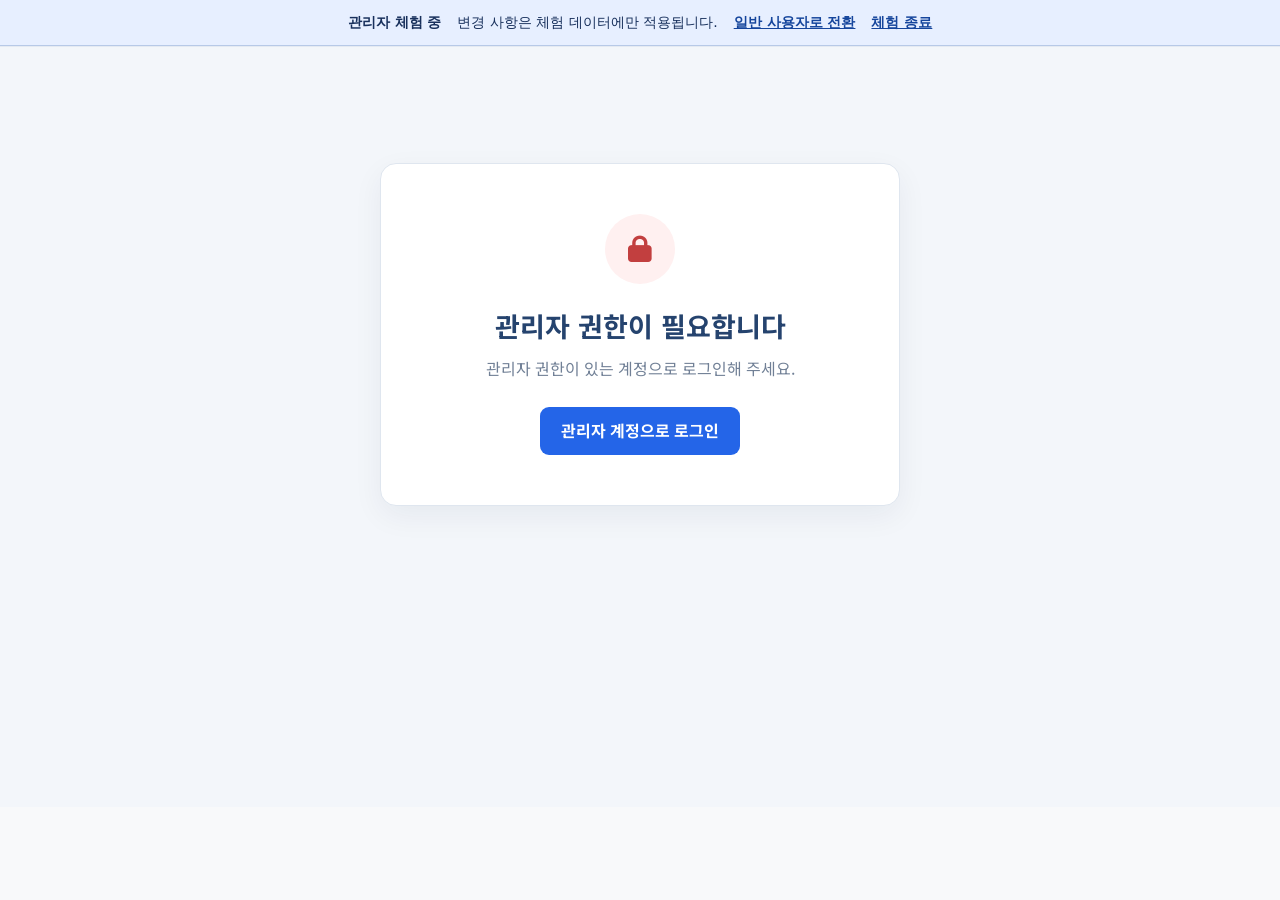
==== commit 8365d232: "최종 1차 커밋" ====
--- a/templates/admin/admin.html
+++ b/templates/admin/admin.html
@@ -3,107 +3,74 @@
 <head>
   <meta charset="UTF-8">
   <meta name="viewport" content="width=device-width, initial-scale=1.0">
-  <meta name="description" content="집아이 고객센터 문의 관리 데모 페이지">
-  <title>고객센터 관리 | 집아이</title>
+  <meta name="description" content="집아이 회원·문의·매물·정책 통합 관리자 페이지">
+  <title>관리자 대시보드 | 집아이</title>
   <link rel="preconnect" href="https://fonts.googleapis.com">
   <link rel="preconnect" href="https://fonts.gstatic.com" crossorigin>
   <link href="https://fonts.googleapis.com/css2?family=IBM+Plex+Sans+KR:wght@500;600;700&family=Noto+Sans+KR:wght@400;500;600;700&display=swap" rel="stylesheet">
   <link rel="stylesheet" href="https://cdnjs.cloudflare.com/ajax/libs/font-awesome/6.7.2/css/all.min.css" integrity="sha512-Evv84Mr4kqVGRNSgIGL/F/aIDqQb7xQ2vcrdIwxfjThSH8CSR7PBEakCr51Ck+w+/U6swU2Im1vVX0SVk9ABhg==" crossorigin="anonymous" referrerpolicy="no-referrer">
-  <link rel="stylesheet" href="../../static/css/header.css">
-  <link rel="stylesheet" href="../../static/css/footer.css">
-  <link rel="stylesheet" href="../../static/css/auth.css">
-  <link rel="stylesheet" href="../../static/css/admin.css">
-  <script src="../../static/js/auth.js" defer></script>
-  <script src="../../static/js/admin.js" defer></script>
+  <link rel="stylesheet" href="/static/css/header.css?v=20261001-mobile2">
+  <link rel="stylesheet" href="/static/css/footer.css?v=20261001-mobile2">
+  <link rel="stylesheet" href="/static/css/auth.css?v=20260916-10">
+  <link rel="stylesheet" href="/static/css/admin.css?v=20261007-layout2">
+  <script src="/static/js/auth.js?v=20261007-native1" defer></script>
+  <script src="/static/js/admin.js?v=20260930-1" defer></script>
+  <link rel="stylesheet" href="/static/css/collection-history.css?v=20261007-1">
+  <script src="/static/js/collection-history.js?v=20261007-runs2" defer></script>
+  <link rel="stylesheet" href="/static/css/native-demo.css?v=20261007-native1">
+  <link rel="stylesheet" href="/static/css/admin-layout.css?v=20261007-layout2">
+  <script src="/static/js/admin-layout.js?v=20261007-layout2" defer></script>
 </head>
 <body class="has-zipai-footer">
-       <div class="zipai-header" role="banner">
-    <div class="header-utility">
-      <div class="common-container utility-inner">
-        <div class="utility-message">
-          <i class="fa-solid fa-shield-halved" aria-hidden="true"></i>
-          <span>안심할 수 있는 부동산 거래, ZipAI가 함께합니다.</span>
-        </div>
-        <div class="utility-links">
-          <a href="#">공지사항</a>
-          <a href="../../templates/board/customer-center.html">고객센터</a>
-        </div>
-      </div>
-    </div>
+  <aside id="zipaiDemoBanner" aria-label="체험 모드" th:if="${session.ZIPAI_NATIVE_DEMO_MODE == 'admin'}">
+    <strong>관리자 체험 중</strong><span>변경 사항은 체험 데이터에만 적용됩니다.</span>
+    <a href="/demo/start?mode=user">일반 사용자로 전환</a><a href="/demo/end">체험 종료</a>
+  </aside>
+       <div class="zipai-header"></div>
 
-    <div class="header-main">
-      <div class="common-container header-inner">
-        <a class="header-logo" href="../../index.html" aria-label="ZipAI 홈으로 이동">
-          <span class="header-logo-mark" aria-hidden="true"><i class="fa-solid fa-house"></i></span>
-          <span class="header-logo-copy"><strong>ZipAI</strong><small>집을 아는 가장 쉬운 방법</small></span>
-        </a>
-
-        <button class="mobile-menu-button" type="button" aria-label="전체 메뉴 열기" aria-expanded="false" aria-controls="primaryMenu">
-          <i class="fa-solid fa-bars" aria-hidden="true"></i>
-        </button>
-
-        <div class="header-menu" id="primaryMenu" role="navigation" aria-label="주요 메뉴">
-          <div class="menu-links">
-            <a href="../../index.html">매물 찾기</a>
-            <a href="../../templates/defense/fraud_result.html">사기방지</a>
-            <a href="../../templates/safe/safety.html">위험안전도</a>
-            <a href="../../templates/board/trend1.html">금융지원정책</a>
-            <a href="../../templates/board/happy-housing.html">행복주택</a>
-            <a href="../../templates/ai/lifestyle-analysis.html">방 구하기·내놓기</a>
-          </div>
-          <div class="header-actions">
-            <button class="icon-button" type="button" aria-label="검색">
-              <i class="fa-solid fa-magnifying-glass" aria-hidden="true"></i>
-            </button>
-            <a class="login-button" href="../../templates/member/login.html">
-              <i class="fa-solid fa-user" aria-hidden="true"></i>
-              로그인
-            </a>
-            <a class="listing-button" href="#">
-              <i class="fa-solid fa-house-circle-check" aria-hidden="true"></i>
-              매물 등록
-            </a>
-          </div>
-        </div>
-      </div>
-    </div>
-  </div>
-
-  <script>
-    const menuButton = document.querySelector('.mobile-menu-button');
-    const headerMenu = document.querySelector('.header-menu');
-
-    menuButton.addEventListener('click', () => {
-      const isOpen = headerMenu.classList.toggle('is-open');
-      menuButton.setAttribute('aria-expanded', String(isOpen));
-      menuButton.setAttribute('aria-label', isOpen ? '전체 메뉴 닫기' : '전체 메뉴 열기');
-      menuButton.querySelector('i').className = isOpen ? 'fa-solid fa-xmark' : 'fa-solid fa-bars';
-    });
-  </script>
+  
 
   <main class="admin-main">
     <div class="admin-container">
       <section class="admin-view admin-denied admin-panel" data-admin-view="denied" hidden>
         <i class="fa-solid fa-lock" aria-hidden="true"></i>
         <h1>관리자 권한이 필요합니다</h1>
-        <p>관리자 페이지는 admin 아이디로 로그인한 경우에만 이용할 수 있습니다.</p>
+        <p>관리자 권한이 있는 계정으로 로그인해 주세요.</p>
         <button class="admin-switch" id="adminSwitchAccount" type="button">관리자 계정으로 로그인</button>
       </section>
 
       <div class="admin-view" data-admin-view="dashboard" hidden>
         <div class="admin-heading">
-          <div><p class="admin-eyebrow">ZIPAI ADMIN</p><h1>고객센터 관리</h1><p>접수된 문의를 확인하고 처리 상태를 관리하세요.</p></div>
-          <div class="admin-account"><i class="fa-solid fa-user-tie" aria-hidden="true"></i><strong id="adminUserId"></strong><button class="admin-logout" id="adminLogout" type="button">로그아웃</button></div>
+          <div><p class="admin-eyebrow">ZIPAI ADMIN</p><h1>관리자 대시보드</h1><p>회원·문의·매물·게시판·정책을 한곳에서 관리하세요.</p></div>
+          <div class="admin-account"><span class="admin-role"><i class="fa-solid fa-user-tie" aria-hidden="true"></i>관리자</span><strong id="adminUserId"></strong><button class="admin-logout" id="adminLogout" type="button">로그아웃</button></div>
         </div>
 
-        <section class="admin-stats" aria-label="문의 현황">
-          <article class="admin-stat primary"><span>전체 문의</span><strong><span id="adminTotalCount">0</span><em>건</em></strong></article>
-          <article class="admin-stat"><span>신규 접수</span><strong><span id="adminNewCount">0</span><em>건</em></strong></article>
-          <article class="admin-stat"><span>답변 준비</span><strong><span id="adminProgressCount">0</span><em>건</em></strong></article>
-          <article class="admin-stat success"><span>답변 완료</span><strong><span id="adminCompleteCount">0</span><em>건</em></strong></article>
+        <nav class="admin-quick-nav" aria-label="관리 영역 바로가기">
+          <a href="#adminCollectionSection"><i class="fa-solid fa-database" aria-hidden="true"></i>수집·반영 이력</a>
+          <a href="#adminInquirySection"><i class="fa-regular fa-comments" aria-hidden="true"></i>문의</a>
+          <a href="#adminVisitSection"><i class="fa-regular fa-calendar-check" aria-hidden="true"></i>방문 예약</a>
+          <a href="#adminPropertySection"><i class="fa-regular fa-building" aria-hidden="true"></i>매물 검토</a>
+          <a href="#adminPostSection"><i class="fa-regular fa-clipboard" aria-hidden="true"></i>게시글</a>
+          <a href="#adminFinanceSection"><i class="fa-solid fa-coins" aria-hidden="true"></i>금융정책</a>
+          <a href="#adminAuditSection"><i class="fa-solid fa-list-check" aria-hidden="true"></i>감사 로그</a>
+        </nav>
+
+        <section class="admin-panel" id="adminCollectionSection">
+          <h2>항목별 데이터 수집·반영 이력</h2><p>아파트 실거래·매물·LH 공고·금융 정책을 구분해 확인합니다. 매물·실거래는 서버가 받은 반영 요청, 금융 정책은 검토 후보 수신을 기록합니다. 아파트 실거래·매물은 PC 전체 실행과 배치별 서버 반영을 구분합니다. 새 실행 시각은 한국 시간, 기존 이력은 기록 서버 기준입니다. 미전송 PC 기록은 연결 복구 후 표시됩니다.</p>
+          <div id="collectionHistoryTabs" aria-label="수집 항목 선택"></div><p id="collectionHistoryMessage" role="status"></p>
+          <div id="collectionHistoryList" aria-live="polite"></div><div class="collection-history-controls"><button id="collectionHistoryRefresh" type="button">새로고침</button><button id="collectionHistoryPrev" type="button">이전</button><span id="collectionHistoryPage">1</span><button id="collectionHistoryNext" type="button">다음</button></div>
         </section>
 
-        <section class="admin-panel">
+        <section class="admin-stats" aria-label="문의 현황">
+          <article class="admin-stat primary"><span>오늘 가입</span><strong><span id="adminNewMembers">0</span><em>명</em></strong></article>
+          <article class="admin-stat"><span>신규 문의</span><strong><span id="adminNewInquiries">0</span><em>건</em></strong></article>
+          <article class="admin-stat"><span>미답변 문의</span><strong><span id="adminUnanswered">0</span><em>건</em></strong></article>
+          <article class="admin-stat success"><span>검토 대기 매물</span><strong><span id="adminPendingProperties">0</span><em>건</em></strong></article>
+          <article class="admin-stat"><span>활성 회원</span><strong><span id="adminActiveMembers">0</span><em>명</em></strong></article>
+          <article class="admin-stat"><span>방문 대기</span><strong><span id="adminPendingVisits">0</span><em>건</em></strong></article>
+        </section>
+
+        <section class="admin-panel admin-inquiry-panel" id="adminInquirySection">
           <div class="admin-toolbar">
             <input id="adminSearch" type="search" placeholder="제목, 이메일, 문의 내용 검색" aria-label="문의 검색">
             <select id="adminCategoryFilter" aria-label="문의 유형 필터"><option value="">모든 문의 유형</option><option>매물 이용</option><option>계약 안전</option><option>로그인·계정</option><option>서비스 오류</option><option>기타</option></select>
@@ -113,8 +80,9 @@
           <div class="admin-workspace">
             <div class="admin-list-wrap">
               <div class="admin-list-heading"><h2>문의 목록</h2><span id="adminResultCount">0건</span></div>
-              <div class="admin-empty" id="adminEmpty"><i class="fa-regular fa-folder-open" aria-hidden="true"></i>조건에 맞는 문의가 없습니다.</div>
+              <div class="admin-empty" id="adminEmpty"><i class="fa-regular fa-circle-check" aria-hidden="true"></i><strong>현재 접수된 문의가 없습니다.</strong><span>새 문의가 등록되면 이곳에서 확인할 수 있습니다.</span></div>
               <div class="admin-list" id="adminInquiryList" hidden></div>
+              <div class="admin-pagination"><button id="adminInquiryPrev" type="button">이전</button><span id="adminInquiryPage">1 / 1</span><button id="adminInquiryNext" type="button">다음</button></div>
             </div>
 
             <aside class="admin-detail">
@@ -136,147 +104,40 @@
           </div>
         </section>
 
-        <section class="admin-panel">
-          <div class="admin-list-heading"><h2>매물 검토</h2><span>승인·거절·종료 처리</span></div>
-          <div class="admin-list" id="adminPropertyList"></div>
+        <section class="admin-panel admin-collapsible" id="adminVisitSection">
+          <div class="admin-list-heading"><h2>방문 예약 관리</h2><div class="admin-heading-tools"><span id="adminVisitCount">0건</span><button class="admin-collapse-button" type="button" data-collapse-target="adminVisitBody" aria-expanded="false">펼치기</button></div></div>
+          <div id="adminVisitBody" hidden>
+            <p class="admin-visit-policy">실제 서비스에서는 매물담당자(매물등록자 혹은 담당공인중개사)가 방문가능여부 및 일정을 확인합니다.</p>
+            <div class="admin-section-filter"><select id="adminVisitStatus" aria-label="방문 상태 필터"><option value="">전체</option><option value="pending">승인 대기</option><option value="reschedule_requested">일정 변경 대기</option><option value="approved">예약 확정</option><option value="rejected">거절</option><option value="completed">방문 완료</option><option value="no_show">노쇼</option><option value="cancelled_by_user">사용자 취소</option><option value="cancelled_by_admin">관리자 취소</option></select></div>
+            <div class="admin-list" id="adminVisitList"></div>
+          </div>
         </section>
 
-        <section class="admin-panel">
-          <div class="admin-list-heading"><h2>게시글 관리</h2><span>운영 정책 위반 게시글 삭제</span></div>
-          <div class="admin-list" id="adminPostList"></div>
+        <section class="admin-panel admin-collapsible" id="adminPropertySection">
+          <div class="admin-list-heading"><h2>매물 검토</h2><div class="admin-heading-tools"><span id="adminPropertyCount">0건</span><button class="admin-collapse-button" type="button" data-collapse-target="adminPropertyBody" aria-expanded="false">펼치기</button></div></div>
+          <div id="adminPropertyBody" hidden><div class="admin-list" id="adminPropertyList"></div></div>
+        </section>
+
+        <section class="admin-panel admin-collapsible" id="adminPostSection">
+          <div class="admin-list-heading"><h2>게시글 관리</h2><div class="admin-heading-tools"><span id="adminPostCount">0건</span><button class="admin-collapse-button" type="button" data-collapse-target="adminPostBody" aria-expanded="false">펼치기</button></div></div>
+          <div id="adminPostBody" hidden><div class="admin-toolbar admin-toolbar-single"><input id="adminPostSearch" type="search" placeholder="게시글 제목 또는 작성자 검색"></div>
+          <div class="admin-list" id="adminPostList"></div></div>
+        </section>
+        <section class="admin-panel admin-collapsible" id="adminFinanceSection">
+          <div class="admin-list-heading"><h2>금융정책 변경 검토</h2><div class="admin-heading-tools"><span id="adminFinanceCount">0건</span><button class="admin-collapse-button" type="button" data-collapse-target="adminFinanceBody" aria-expanded="false">펼치기</button></div></div>
+          <div id="adminFinanceBody" hidden><div class="admin-finance-updates" id="adminFinanceUpdates">변경 후보를 확인하는 중입니다.</div></div>
+        </section>
+        <section class="admin-panel admin-collapsible" id="adminAuditSection">
+          <div class="admin-list-heading"><h2>관리자 감사 로그</h2><div class="admin-heading-tools"><span id="adminAuditCount">0건</span><button class="admin-collapse-button" type="button" data-collapse-target="adminAuditBody" aria-expanded="false">펼치기</button></div></div>
+          <div id="adminAuditBody" hidden><div class="admin-list" id="adminAuditList"></div></div>
         </section>
       </div>
     </div>
   </main>
 
-  <footer class="zipai-footer" aria-labelledby="footerHeading">
-    <h2 class="visually-hidden" id="footerHeading">집아이 사이트 정보</h2>
+  <div class="admin-toast" id="adminToast" role="status" aria-live="polite"></div>
 
-    <div class="footer-cta" aria-label="집아이 주요 서비스">
-      <div class="common-container footer-cta-inner">
-        <div class="cta-copy">
-          <span class="cta-icon" aria-hidden="true"><i class="fa-solid fa-house-shield"></i></span>
-          <div>
-            <p>HOME SEARCH, MADE SAFE</p>
-            <h3>좋은 집을 찾는 순간부터 계약까지, `집아이`가 함께해요.</h3>
-          </div>
-        </div>
-        <div class="cta-actions">
-          <a class="footer-button footer-button-light" href="../../index.html"><i class="fa-solid fa-map-location-dot" aria-hidden="true"></i> 지도에서 매물 찾기</a>
-          <a class="footer-button footer-button-outline" href="../../templates/defense/fraud_result.html"><i class="fa-solid fa-shield-halved" aria-hidden="true"></i> 계약 안전 진단</a>
-        </div>
-      </div>
-    </div>
-
-    <div class="footer-main">
-      <div class="common-container footer-grid">
-        <div class="footer-brand-column" aria-label="집아이 소개">
-          <a class="footer-logo" href="../../index.html" aria-label="집아이 홈">
-            <span class="footer-logo-mark" aria-hidden="true"><i class="fa-solid fa-house"></i></span>
-            <span><strong>ZipAI</strong><small>집아이</small></span>
-          </a>
-          <p class="brand-message">데이터로 찾고, 안전하게 계약하는<br>생활밀착형 부동산 플랫폼</p>
-
-          <div class="customer-center">
-            <p><i class="fa-solid fa-headset" aria-hidden="true"></i> 고객센터</p>
-            <strong>평일 09:00–18:00</strong>
-            <span>주말·공휴일 휴무</span>
-          </div>
-
-          <div class="social-links" aria-label="집아이 소셜미디어">
-            <a href="#" aria-label="집아이 네이버 블로그"><i class="fa-solid fa-blog" aria-hidden="true"></i></a>
-            <a href="#" aria-label="집아이 인스타그램"><i class="fa-brands fa-instagram" aria-hidden="true"></i></a>
-            <a href="#" aria-label="집아이 유튜브"><i class="fa-brands fa-youtube" aria-hidden="true"></i></a>
-            <a href="#" aria-label="집아이 카카오톡 채널"><i class="fa-solid fa-comment" aria-hidden="true"></i></a>
-          </div>
-        </div>
-
-        <div class="footer-sitemap" aria-label="사이트맵">
-          <div>
-            <h3>고객센터</h3>
-            <ul>
-              <li><a href="../../templates/board/customer-center.html#inquiry">1:1 문의하기</a></li>
-              <li><a href="../../templates/board/customer-center.html#inquiry-history">나의 문의내역</a></li>
-              <li><a href="../../templates/board/customer-center.html#faq">자주 묻는 질문</a></li>
-            </ul>
-          </div>
-          <div>
-            <h3>매물 서비스</h3>
-            <ul>
-              <li><a href="../../index.html">지도에서 집 찾기</a></li>
-              <li><a href="../../index.html">안심 매물</a></li>
-              <li><a href="#">관심 매물</a></li>
-              <li><a href="#">매물 등록 문의</a></li>
-            </ul>
-          </div>
-          <div>
-            <h3>계약 안전</h3>
-            <ul>
-              <li><a href="../../templates/defense/fraud_result.html">안전 진단 결과</a></li>
-              <li><a href="../../templates/defense/checklist.html">계약 체크리스트</a></li>
-              <li><a href="../../templates/defense/charter-rate-calculator.html">전세가율 계산기</a></li>
-              <li><a href="../../templates/defense/contract-guide.html">안전 계약가이드</a></li>
-            </ul>
-          </div>
-          <div>
-            <h3>집아이 안내</h3>
-            <ul>
-              <li><a href="#">서비스 소개</a></li>
-              <li><a href="#">공지사항</a></li>
-              <li><a href="../../templates/board/customer-center.html#faq">자주 묻는 질문</a></li>
-              <li><a href="#">제휴·광고 문의</a></li>
-            </ul>
-          </div>
-        </div>
-
-        <div class="footer-family" aria-labelledby="familyHeading">
-          <p class="family-eyebrow">OFFICIAL LINKS</p>
-          <h3 id="familyHeading">부동산 패밀리사이트</h3>
-          <p>계약 전 필요한 공공 서비스를<br>집아이에서 바로 확인하세요.</p>
-
-          <details class="family-dropdown">
-            <summary>패밀리사이트 선택 <i class="fa-solid fa-chevron-down" aria-hidden="true"></i></summary>
-            <ul>
-              <li><a href="https://rt.molit.go.kr/" target="_blank" rel="noopener noreferrer">국토교통부 실거래가 <i class="fa-solid fa-arrow-up-right-from-square" aria-hidden="true"></i></a></li>
-              <li><a href="https://www.iros.go.kr/" target="_blank" rel="noopener noreferrer">대한민국 법원 인터넷등기소 <i class="fa-solid fa-arrow-up-right-from-square" aria-hidden="true"></i></a></li>
-              <li><a href="https://www.khug.or.kr/jeonse/" target="_blank" rel="noopener noreferrer">HUG 안심전세포털 <i class="fa-solid fa-arrow-up-right-from-square" aria-hidden="true"></i></a></li>
-              <li><a href="https://apply.lh.or.kr/" target="_blank" rel="noopener noreferrer">LH 청약플러스 <i class="fa-solid fa-arrow-up-right-from-square" aria-hidden="true"></i></a></li>
-              <li><a href="https://www.myhome.go.kr/" target="_blank" rel="noopener noreferrer">마이홈포털 <i class="fa-solid fa-arrow-up-right-from-square" aria-hidden="true"></i></a></li>
-            </ul>
-          </details>
-
-          <a class="safety-shortcut" href="../../templates/defense/checklist.html">
-            <span><i class="fa-solid fa-clipboard-check" aria-hidden="true"></i></span>
-            <div><strong>계약 전 5분 안전점검</strong><small>체크리스트 시작하기</small></div>
-            <i class="fa-solid fa-arrow-right" aria-hidden="true"></i>
-          </a>
-        </div>
-      </div>
-    </div>
-
-    <div class="footer-company">
-      <div class="common-container company-inner">
-        <div class="company-info">
-          <p><strong>집아이</strong><span>대표자 [대표자명]</span><span>사업자등록번호 [000-00-00000]</span><span>통신판매업신고 [신고번호]</span></p>
-          <address>주소 [집아이 사업장 주소] <span>이메일 help@zipai.kr</span></address>
-          <p class="company-notice">집아이는 통신판매중개자이며, 매물 정보의 정확성은 등록 주체에게 있습니다. 계약 전 등기사항과 권리관계를 반드시 직접 확인하세요.</p>
-        </div>
-        <div class="policy-links">
-          <a href="#">이용약관</a>
-          <a class="important" href="#">개인정보처리방침</a>
-          <a href="#">위치기반서비스 이용약관</a>
-        </div>
-      </div>
-      <div class="common-container copyright-row">
-        <p>© 2026 ZIPAI REAL ESTATE. All rights reserved.</p>
-        <span>Find well. Live safe.</span>
-      </div>
-    </div>
-  </footer>
-
-  <a class="to-top-button" href="#pageTop" aria-label="페이지 맨 위로 이동">
-    <i class="fa-solid fa-arrow-up" aria-hidden="true"></i><span>TOP</span>
-  </a>
-
+  <footer class="zipai-footer"></footer>
+  <script src="/static/js/common-layout.js?v=20260916-10" defer></script>
 </body>
 </html>
--- a/static/css/header.css
+++ b/static/css/header.css
@@ -1,120 +1,255 @@
-﻿@import url("./common.css");
+@import url("./common.css");
 
 body { min-height: 100vh; }
 
-.zipai-header { position: relative; z-index: 100; border-bottom: 1px solid #e5eaf2; background: var(--color-white); box-shadow: 0 4px 18px rgba(19, 40, 76, .06); }
+.zipai-header {
+  position: relative;
+  z-index: 100;
+  border-bottom: 1px solid #e5eaf2;
+  background: var(--color-white);
+  box-shadow: 0 4px 18px rgba(19, 40, 76, .06);
+}
+
 .header-utility { color: #d8e2f0; background: var(--color-navy); }
 .utility-inner { display: flex; min-height: 36px; align-items: center; justify-content: space-between; gap: 24px; }
 .utility-message { display: flex; align-items: center; gap: 7px; font-size: 11px; }
 .utility-message i { color: #71a2ff; }
 .utility-links { display: flex; align-items: center; gap: 20px; }
-.utility-links a { position: relative; color: #aebdd1; font-size: 10px; transition: color var(--transition-fast); }
-.utility-links a + a::before { content: ""; position: absolute; top: 50%; left: -10px; width: 1px; height: 9px; background: rgba(255, 255, 255, .18); transform: translateY(-50%); }
-.utility-links a:hover { color: var(--color-white); }
-.utility-links .utility-signup-button { display: inline-flex; min-height: 22px; padding: 0 9px; border: 1px solid rgba(255, 255, 255, .32); border-radius: 999px; align-items: center; color: var(--color-white); font-weight: 700; background: rgba(255, 255, 255, .1); }
-.utility-links .utility-signup-button[hidden] { display: none; }
-.utility-links .utility-signup-button:hover { border-color: rgba(255, 255, 255, .6); background: rgba(255, 255, 255, .18); }
-
-.common-container.header-inner { display: grid; width: 100%; max-width: none; min-height: 82px; padding-right: clamp(20px, 3vw, 52px); padding-left: clamp(20px, 3vw, 52px); align-items: center; grid-template-columns: minmax(0, 1fr) auto minmax(0, 1fr); gap: clamp(16px, 2.4vw, 36px); }
-.header-logo { display: flex; grid-column: 1; justify-self: start; flex: 0 0 auto; align-items: center; gap: 10px; }
-.header-logo-mark { display: flex; width: 42px; height: 42px; border-radius: var(--radius-sm); align-items: center; justify-content: center; color: var(--color-white); background: var(--color-primary); box-shadow: 0 7px 16px rgba(36, 104, 232, .22); }
+.utility-links a, .utility-links button {
+  position: relative; border: 0; padding: 0; color: #aebdd1; font: inherit;
+  font-size: 10px; background: transparent; cursor: pointer; transition: color 180ms ease;
+}
+.utility-links > * + *::before {
+  content: ""; position: absolute; top: 50%; left: -10px; width: 1px; height: 9px;
+  background: rgba(255,255,255,.18); transform: translateY(-50%);
+}
+.utility-links a:hover, .utility-links button:hover { color: var(--color-white); }
+.utility-links .utility-signup-button {
+  display: inline-flex; min-height: 22px; padding: 0 9px; border: 1px solid rgba(255,255,255,.32);
+  border-radius: 999px; align-items: center; color: var(--color-white); font-weight: 700;
+  background: rgba(255,255,255,.1);
+}
+.utility-links [hidden] { display: none !important; }
+.utility-links .utility-signup-button:hover { border-color: rgba(255,255,255,.6); background: rgba(255,255,255,.18); }
+
+.header-main { position: relative; }
+.common-container.header-inner {
+  display: grid; width: 100%; max-width: 1440px; min-height: 82px; margin: 0 auto;
+  padding-right: clamp(20px, 2.6vw, 42px); padding-left: clamp(20px, 2.6vw, 42px);
+  align-items: center; grid-template-columns: 180px minmax(690px, 1fr) 90px; gap: 16px;
+}
+.header-logo { display: flex; grid-column: 1; justify-self: start; align-items: center; gap: 10px; }
+.header-logo-mark {
+  display: flex; width: 42px; height: 42px; border-radius: var(--radius-sm); align-items: center;
+  justify-content: center; color: var(--color-white); background: var(--color-primary);
+  box-shadow: 0 7px 16px rgba(36,104,232,.22);
+}
 .header-logo-copy { display: flex; flex-direction: column; }
 .header-logo strong { color: var(--color-navy); font-family: var(--font-heading); font-size: 23px; line-height: 1; }
 .header-logo small { margin-top: 5px; color: #7d8ca2; font-size: 9px; font-weight: 600; }
 
 .header-menu { display: contents; }
-.menu-links { display: flex; grid-column: 2; justify-self: center; align-items: center; gap: clamp(18px, 2.4vw, 34px); }
-.menu-links a { position: relative; display: flex; min-height: 82px; align-items: center; color: #39485e; font-size: 14px; font-weight: 600; white-space: nowrap; transition: color var(--transition-fast); }
-.menu-links a::after { content: ""; position: absolute; right: 0; bottom: -1px; left: 0; height: 3px; background: var(--color-primary); transform: scaleX(0); transition: transform var(--transition-fast); }
-.menu-links a:hover, .menu-links a.active, .menu-links a.is-subnav-open { color: var(--color-primary); }
-.menu-links a:hover::after, .menu-links a.active::after, .menu-links a.is-subnav-open::after { transform: scaleX(1); }
-.menu-links a[aria-disabled="true"] { cursor: default; }
-.menu-links a[aria-disabled="true"]:hover { color: #39485e; }
-.menu-links a[aria-disabled="true"]:hover::after { transform: scaleX(0); }
-
-.header-fraud-subnav { overflow: hidden; max-height: 0; border-bottom: 1px solid transparent; background: var(--color-white); box-shadow: 0 8px 18px rgba(19, 40, 76, .04); opacity: 0; pointer-events: none; transform: translateY(-8px); transition: max-height 240ms ease, opacity var(--transition-fast), transform 240ms ease, border-color var(--transition-fast); }
-.header-fraud-subnav.is-open { max-height: 64px; border-bottom-color: #e5eaf2; opacity: 1; pointer-events: auto; transform: translateY(0); }
-.header-fraud-subnav .subnav { display: flex; width: min(760px, calc(100% - 40px)); height: 54px; margin: 0 auto; justify-content: center; }
-.header-fraud-subnav .subnav a { position: relative; display: flex; flex: 1; align-items: center; justify-content: center; color: #667085; font-size: 14px; font-weight: 600; white-space: nowrap; }
-.header-fraud-subnav .subnav a::after { content: ""; position: absolute; right: 28px; bottom: -1px; left: 28px; height: 3px; border-radius: 4px 4px 0 0; background: transparent; }
-.header-fraud-subnav .subnav a:hover, .header-fraud-subnav .subnav a.active { color: var(--color-primary); }
-.header-fraud-subnav .subnav a.active::after { background: var(--color-primary); }
-
-.header-actions { display: flex; grid-column: 3; justify-self: end; flex: 0 0 auto; align-items: center; gap: 9px; }
-.header-actions .login-button { order: 1; }
-.header-actions .community-button { order: 0; }
-.header-actions .listing-button { order: 2; }
-.header-actions .icon-button { order: 3; }
-.icon-button, .mobile-menu-button { border: 0; cursor: pointer; }
-.icon-button { display: flex; width: 42px; height: 42px; border: 1px solid #dce3ed; border-radius: var(--radius-sm); align-items: center; justify-content: center; color: var(--color-navy); background: var(--color-white); transition: border-color var(--transition-fast), color var(--transition-fast), background var(--transition-fast); }
-.icon-button:hover { border-color: var(--color-primary); color: var(--color-primary); background: var(--color-sky); }
-.login-button, .listing-button, .community-button { display: flex; min-height: 42px; padding: 0 16px; border: 1px solid var(--color-primary); border-radius: var(--radius-sm); align-items: center; justify-content: center; gap: 7px; font-size: 12px; font-weight: 700; transition: color var(--transition-fast), background var(--transition-fast), transform var(--transition-fast); }
-.community-button { color:#40516a;background:#f5f8fc;border-color:#d7e0eb; }
-.community-button:hover,.community-button.active { color:var(--color-primary);border-color:#9dbef8;background:var(--color-sky);transform:translateY(-1px); }
-.login-button { color: var(--color-primary); background: var(--color-white); }
-.login-button:hover { color: var(--color-white); background: var(--color-primary); transform: translateY(-1px); }
-.listing-button { color: var(--color-white); background: var(--color-primary); }
-.listing-button:hover { background: #1859cc; transform: translateY(-1px); }
-.mobile-menu-button { display: none; width: 42px; height: 42px; border-radius: var(--radius-sm); align-items: center; justify-content: center; color: var(--color-navy); background: var(--color-sky); font-size: 18px; }
-
-.header-preview { display: flex; min-height: calc(100vh - 118px); align-items: center; background: linear-gradient(145deg, var(--color-white), var(--color-sky)); }
-.preview-inner { display: flex; flex-direction: column; align-items: flex-start; }
-.preview-inner > span { margin-bottom: 13px; color: var(--color-primary); font-family: var(--font-heading); font-size: 11px; font-weight: 700; letter-spacing: .14em; }
-.preview-inner h1 { margin: 0 0 15px; color: var(--color-navy); font-family: var(--font-heading); font-size: clamp(36px, 5vw, 58px); line-height: 1.2; }
-.preview-inner p { margin: 0; color: #65758d; font-size: 16px; }
-
-@media (max-width: 1380px) and (min-width: 921px) {
-  .common-container.header-inner { padding-right: 20px; padding-left: 20px; gap: 12px; }
-  .menu-links { gap: 13px; }
-  .menu-links a { font-size: 12px; }
-  .header-actions { gap: 5px; }
-  .login-button, .listing-button, .community-button { padding-right: 10px; padding-left: 10px; font-size: 11px; }
-  .header-actions .icon-button { display: none; }
+.menu-links {
+  --nav-columns: repeat(7, minmax(0, 1fr));
+  display: grid; grid-column: 2; justify-self: stretch; align-items: stretch;
+  width: 100%; grid-template-columns: var(--nav-columns); column-gap: 22px;
+}
+.menu-item { position: relative; display: flex; min-width: 0; align-items: stretch; justify-content: center; }
+.menu-primary-row { display: flex; align-items: stretch; }
+.menu-primary {
+  position: relative; display: flex; min-height: 82px; align-items: center; color: #34445b;
+  font-size: 17px; font-weight: 700; letter-spacing: -.02em; white-space: nowrap;
+  transition: color 180ms ease, transform 180ms ease;
+}
+.menu-primary::after {
+  content: ""; position: absolute; right: 8%; bottom: 0; left: 8%; height: 3px;
+  border-radius: 999px 999px 0 0; background: var(--color-primary); opacity: 0;
+  transform: scaleX(.35); transform-origin: center; transition: opacity 180ms ease, transform 220ms ease;
+}
+.menu-item:hover .menu-primary,
+.menu-item:focus-within .menu-primary,
+.menu-item.is-open .menu-primary,
+.menu-item.active .menu-primary { color: var(--color-primary); }
+.menu-item:hover .menu-primary { transform: translateY(-1px); }
+.menu-item:hover .menu-primary::after,
+.menu-item:focus-within .menu-primary::after,
+.menu-item.is-open .menu-primary::after,
+.menu-item.active .menu-primary::after { opacity: 1; transform: scaleX(1); }
+
+/* Desktop: arrow button is intentionally hidden. Hover/focus on the first-level menu opens the second level. */
+.submenu-toggle { display: none; }
+.mobile-submenu { display: none !important; }
+.mobile-submenu[hidden] { display: none !important; }
+
+.header-actions {
+  display: flex; grid-column: 3; justify-self: end; align-items: center; gap: 8px;
+}
+.login-button {
+  display: inline-flex; min-height: 40px; border-radius: 10px; align-items: center; justify-content: center;
+  gap: 7px; font-size: 12px; font-weight: 700;
+  transition: transform 180ms ease, border-color 180ms ease, background 180ms ease, color 180ms ease, box-shadow 180ms ease;
+}
+.login-button { min-width: 76px; padding: 0 12px; border: 1px solid #dce4ef; color: #34445b; background: #fff; }
+.login-button:hover { color: var(--color-primary); border-color: rgba(36,104,232,.35); background: #f7faff; transform: translateY(-1px); }
+.login-button.is-authenticated { display: none; }
+.mobile-menu-button { display: none; }
+
+/* Desktop full-width mega menu: one shared second-level panel directly below the first-level nav. */
+.mega-menu-panel {
+  position: absolute;
+  z-index: 120;
+  top: 100%;
+  right: 0;
+  left: 0;
+  width: 100%;
+  border-top: 1px solid #e3e9f1;
+  border-bottom: 1px solid #dfe7f1;
+  background: rgba(255,255,255,.998);
+  box-shadow: 0 18px 34px rgba(19,40,76,.12);
+}
+.mega-menu-panel[hidden] { display: none !important; }
+.mega-menu-align {
+  display: grid;
+  width: 100%;
+  max-width: 1440px;
+  margin: 0 auto;
+  padding-right: clamp(20px, 2.6vw, 42px);
+  padding-left: clamp(20px, 2.6vw, 42px);
+  grid-template-columns: 180px minmax(690px, 1fr) 90px;
+  gap: 18px;
+}
+.mega-menu-grid {
+  --nav-columns: repeat(7, minmax(0, 1fr));
+  display: grid;
+  grid-column: 2;
+  width: 100%;
+  padding: 10px 0 14px;
+  grid-template-columns: var(--nav-columns);
+  column-gap: 22px;
+  align-items: stretch;
+}
+.mega-group[hidden] { display: none !important; }
+.mega-group {
+  display: flex;
+  min-width: 0;
+  padding: 0 10px;
+  flex-direction: column;
+  align-items: center;
+  gap: 0;
+  border-right: 1px solid #e3e8ef;
+  transition: background-color 160ms ease;
+}
+.mega-group:first-child { padding-left: 0; }
+.mega-group:last-child { padding-right: 0; border-right: 0; }
+.mega-group.is-focus { background: linear-gradient(180deg, rgba(36,104,232,.045), rgba(36,104,232,0)); }
+.mega-heading {
+  display: flex;
+  min-height: 28px;
+  margin-bottom: 2px;
+  align-items: center;
+  gap: 7px;
+  color: #9a5c18;
+  font-size: 12px;
+  font-weight: 800;
+  letter-spacing: .08em;
+  width: calc(100% - 12px);
+  max-width: 148px;
+  text-transform: uppercase;
+}
+.mega-heading i {
+  display: none;
+}
+.mega-heading strong {
+  overflow: hidden;
+  font-size: 12px;
+  text-overflow: ellipsis;
+  white-space: nowrap;
+}
+.mega-group > a {
+  display: flex;
+  width: calc(100% - 12px);
+  max-width: 148px;
+  min-height: 30px;
+  padding: 4px 6px;
+  border-radius: 8px;
+  align-items: center;
+  color: #394556;
+  font-size: 14px;
+  font-weight: 500;
+  line-height: 1.35;
+  transition: color 150ms ease, background 150ms ease, transform 150ms ease;
+}
+.mega-group > a:hover,
+.mega-group > a.active {
+  color: var(--color-primary);
+  background: #f3f7ff;
+  transform: translateX(2px);
+}
+.mega-group > a.active { font-weight: 700; }
+
+@media (max-width: 1279.98px) and (min-width: 921px) {
+  .common-container.header-inner { grid-template-columns: 120px minmax(620px, 1fr) 76px; gap: 8px; padding-right: 14px; padding-left: 14px; }
   .header-logo small { display: none; }
-}
-
-@media (max-width: 1080px) and (min-width: 921px) {
-  .common-container.header-inner { padding-right: 14px; padding-left: 14px; gap: 8px; }
-  .menu-links { gap: 8px; }
-  .menu-links a { font-size: 11px; }
-  .login-button, .community-button { padding-right: 8px; padding-left: 8px; }
-  .header-actions .listing-button { display: none; }
+  .header-logo-mark { width: 38px; height: 38px; }
+  .header-logo strong { font-size: 20px; }
+  .menu-links { column-gap: 8px; }
+  .menu-primary { font-size: 13px; }
+  .login-button { min-width: 72px; padding: 0 8px; }
+  .mega-menu-align { grid-template-columns: 120px minmax(620px, 1fr) 76px; gap: 8px; padding-right: 14px; padding-left: 14px; }
+  .mega-menu-grid { column-gap: 8px; padding: 9px 0 13px; }
+  .mega-group { padding: 0 8px; }
+  .mega-group > a { min-height: 29px; padding: 4px 4px; font-size: 13px; }
+  .mega-heading strong { font-size: 11px; }
 }
 
 @media (max-width: 920px) {
-  .common-container.header-inner { display: flex; min-height: 72px; flex-wrap: wrap; justify-content: space-between; gap: 0; }
-  .mobile-menu-button { display: flex; }
-  .header-menu { display: none; width: 100%; flex: 0 0 100%; padding: 7px 0 22px; flex-direction: column; align-items: stretch; gap: 14px; }
-  .header-menu.is-open { display: flex; }
-  .menu-links { flex-direction: column; align-items: stretch; gap: 0; }
-  .menu-links a { min-height: 48px; border-bottom: 1px solid #edf1f6; }
-  .menu-links a::after { top: 50%; right: auto; bottom: auto; left: 0; width: 3px; height: 20px; transform: translateY(-50%) scaleY(0); }
-  .menu-links a:hover, .menu-links a.active, .menu-links a.is-subnav-open { padding-left: 13px; }
-  .menu-links a:hover::after, .menu-links a.active::after, .menu-links a.is-subnav-open::after { transform: translateY(-50%) scaleY(1); }
-  .menu-links a[aria-disabled="true"]:hover { padding-left: 0; }
-  .menu-links a[aria-disabled="true"]:hover::after { transform: translateY(-50%) scaleY(0); }
-  .header-actions { display: grid; width: 100%; grid-template-columns: repeat(4, minmax(0, 1fr)); gap: 8px; }
-  .header-actions .icon-button, .header-actions .login-button, .header-actions .listing-button, .header-actions .community-button { width: 100%; min-width: 0; }
-  .header-fraud-subnav.is-open { max-height: 122px; }
-  .header-fraud-subnav .subnav { width: 100%; height: auto; padding: 6px 20px; flex-wrap: wrap; }
-  .header-fraud-subnav .subnav a { min-height: 42px; flex: 1 1 50%; font-size: 13px; }
-  .header-preview { min-height: calc(100vh - 108px); }
+  .header-utility { display: none; }
+  .header-main { border-bottom: 1px solid #e6ebf3; }
+  .common-container.header-inner {
+    display: flex; min-height: 72px; max-width: none; padding-right: 18px; padding-left: 18px;
+    justify-content: space-between; gap: 14px;
+  }
+  .header-logo { flex: 1; }
+  .mobile-menu-button {
+    display: flex; width: 42px; height: 42px; border: 1px solid #dce4ef; border-radius: 10px;
+    align-items: center; justify-content: center; color: var(--color-navy); background: #fff; cursor: pointer; font-size: 18px;
+  }
+  .header-menu {
+    position: absolute; z-index: 130; top: 72px; right: 0; left: 0; display: none; overflow: auto;
+    max-height: calc(100vh - 72px); padding: 12px 18px 18px; border-bottom: 1px solid #dce4ef;
+    background: #fff; box-shadow: 0 16px 30px rgba(19,40,76,.12);
+  }
+  .header-menu.is-open { display: block; }
+  .menu-links { display: block; }
+  .menu-item { display: block; border-bottom: 1px solid #edf1f6; }
+  .menu-primary-row { display: flex; width: 100%; align-items: center; }
+  .menu-primary { min-height: 54px; flex: 1; font-size: 16px; }
+  .menu-primary::after { display: none; }
+  .submenu-toggle { display: flex; width: 42px; min-height: 54px; margin-left: 0; border: 0; border-radius: 9px; align-items: center; justify-content: center; color: #8190a5; background: transparent; cursor: pointer; font-size: 11px; }
+  .submenu-toggle i { transition: transform 180ms ease; }
+  .menu-item.is-open .submenu-toggle { color: var(--color-primary); background: #eef5ff; }
+  .menu-item.is-open .submenu-toggle i { transform: rotate(180deg); }
+  .mobile-submenu { display: none !important; padding: 2px 0 12px 12px; }
+  .menu-item.is-open .mobile-submenu:not([hidden]) { display: grid !important; }
+  .mobile-submenu a {
+    display: flex; min-height: 42px; padding: 8px 12px; border-radius: 9px; align-items: center;
+    color: #64748b; font-size: 14px; font-weight: 600;
+  }
+  .mobile-submenu a:hover, .mobile-submenu a.active { color: var(--color-primary); background: #eef5ff; }
+  .header-actions { display: flex; margin-top: 14px; justify-content: stretch; gap: 8px; }
+  .header-actions .login-button { display: inline-flex; flex: 1; }
+  .header-actions .login-button.is-authenticated { display: inline-flex; }
+  .mega-menu-panel { display: none !important; }
 }
 
 @media (max-width: 575.98px) {
-  .utility-inner { justify-content: center; }
-  .utility-message { display: none; }
+  .common-container.header-inner { min-height: 66px; padding-right: 14px; padding-left: 14px; }
+  .header-logo-mark { width: 38px; height: 38px; }
+  .header-logo strong { font-size: 20px; }
   .header-logo small { display: none; }
-  .header-actions { align-items: stretch; }
-  .header-actions { grid-template-columns: repeat(3, minmax(0, 1fr)); }
-  .header-actions .icon-button { display: none; }
-  .login-button, .listing-button, .community-button { min-height: 44px; flex: 1; padding-right: 10px; padding-left: 10px; }
-  .header-preview { min-height: calc(100vh - 108px); text-align: center; }
-  .preview-inner { align-items: center; }
-  .preview-inner h1 { font-size: 36px; }
-  .preview-inner p { font-size: 14px; }
+  .header-menu { top: 66px; }
 }
 
 @media (prefers-reduced-motion: reduce) {
-  *, *::before, *::after { transition-duration: .01ms !important; }
-}
+  .menu-primary, .menu-primary::after, .mega-group > a, .login-button, .submenu-toggle i { transition: none !important; }
+}
--- a/static/css/footer.css
+++ b/static/css/footer.css
@@ -2,127 +2,79 @@
 
 body { min-height: 100vh; }
 body.has-zipai-footer { height: auto; overflow-y: auto; }
-.footer-preview { display: flex; min-height: 42vh; padding: 80px 0; align-items: center; background: linear-gradient(145deg, var(--color-white), var(--color-sky)); }
-.preview-label { display: inline-block; margin-bottom: 14px; color: var(--color-primary); font-family: var(--font-heading); font-size: 12px; font-weight: 700; letter-spacing: .14em; }
-.footer-preview h1 { margin: 0 0 18px; color: var(--color-navy); font-family: var(--font-heading); font-size: clamp(34px, 5vw, 56px); line-height: 1.2; letter-spacing: -.045em; }
-.footer-preview p { margin: 0; color: #64748b; }
 
-.zipai-footer { position: relative; color: var(--color-white); background: var(--color-navy); }
-.footer-cta { background: var(--color-primary); }
-.footer-cta-inner { display: flex; min-height: 82px; align-items: center; justify-content: space-between; gap: 18px; }
-.cta-copy { display: flex; min-width: 0; align-items: center; gap: 14px; }
-.cta-icon { display: grid; width: 42px; height: 42px; flex: 0 0 42px; border: 1px solid rgba(255,255,255,.34); border-radius: 12px; background: rgba(255,255,255,.12); place-items: center; font-size: 18px; }
-.cta-copy p { margin: 0 0 5px; color: rgba(255,255,255,.7); font-size: 10px; font-weight: 700; letter-spacing: .16em; }
-.cta-copy h3 { margin: 0; font-family: var(--font-heading); font-size: clamp(18px, 2vw, 25px); letter-spacing: -.025em; }
-.cta-actions { display: flex; flex: 0 0 auto; gap: 9px; }
-.footer-button { display: inline-flex; min-height: 42px; padding: 0 16px; border: 1px solid transparent; border-radius: var(--radius-sm); align-items: center; justify-content: center; gap: 8px; font-size: 11px; font-weight: 700; transition: transform var(--transition-fast), background var(--transition-fast); }
-.footer-button:hover { transform: translateY(-2px); }
-.footer-button-light { color: var(--color-primary); background: var(--color-white); }
-.footer-button-outline { border-color: rgba(255,255,255,.55); color: var(--color-white); background: transparent; }
-.footer-button-outline:hover { background: rgba(255,255,255,.1); }
-
-.footer-main { padding: 24px 0 20px; }
-.footer-grid { display: grid; grid-template-columns: 1.1fr 1.8fr .9fr; gap: clamp(28px, 4vw, 54px); }
-.footer-logo { display: inline-flex; align-items: center; gap: 12px; }
-.footer-logo-mark { display: grid; width: 44px; height: 44px; border-radius: 13px 13px 16px 16px; color: var(--color-primary); background: var(--color-white); place-items: center; font-size: 18px; }
-.footer-logo strong, .footer-logo small { display: block; line-height: 1.15; }
-.footer-logo strong { font-family: var(--font-heading); font-size: 24px; letter-spacing: -.04em; }
-.footer-logo small { margin-top: 3px; color: var(--color-muted); font-size: 10px; font-weight: 600; letter-spacing: .14em; }
-.brand-message { margin: 13px 0 17px; color: #c8d2e1; font-size: 13px; }
-.customer-center { margin-bottom: 12px; }
-.customer-center p { margin: 0 0 5px; color: var(--color-muted); font-size: 11px; }
-.customer-center p i { margin-right: 6px; color: var(--color-primary); }
-.customer-center strong, .customer-center span { display: block; }
-.customer-center strong { font-family: var(--font-heading); font-size: 16px; }
-.customer-center span { margin-top: 2px; color: var(--color-muted); font-size: 10px; }
-.social-links { display: flex; gap: 8px; }
-.social-links a { display: grid; width: 35px; height: 35px; border: 1px solid var(--color-line); border-radius: 50%; color: #c7d2e3; place-items: center; transition: var(--transition-fast); }
-.social-links a:hover { border-color: var(--color-primary); color: var(--color-white); background: var(--color-primary); transform: translateY(-2px); }
-
-.footer-sitemap { display: grid; grid-template-columns: repeat(4, 1fr); gap: 22px; }
-.footer-sitemap h3, .footer-family h3 { margin: 0 0 12px; font-family: var(--font-heading); font-size: 14px; }
-.footer-sitemap ul { display: grid; gap: 8px; }
-.footer-sitemap a { position: relative; color: var(--color-muted); font-size: 12px; transition: color var(--transition-fast), padding var(--transition-fast); }
-.footer-sitemap a::before { content: ""; position: absolute; top: 50%; left: 0; width: 0; height: 1px; background: var(--color-primary); transition: width var(--transition-fast); }
-.footer-sitemap a:hover { padding-left: 11px; color: var(--color-white); }
-.footer-sitemap a:hover::before { width: 6px; }
-
-.family-eyebrow { margin: 0 0 5px !important; color: var(--color-primary) !important; font-size: 9px !important; font-weight: 700; letter-spacing: .16em; }
-.footer-family > p:not(.family-eyebrow) { margin: -5px 0 12px; color: var(--color-muted); font-size: 11px; }
-.family-dropdown { position: relative; margin-bottom: 15px; }
-.family-dropdown summary { display: flex; min-height: 44px; padding: 0 13px; border: 1px solid var(--color-line); border-radius: var(--radius-sm); align-items: center; justify-content: space-between; color: #d5deeb; cursor: pointer; font-size: 11px; list-style: none; }
-.family-dropdown summary::-webkit-details-marker { display: none; }
-.family-dropdown[open] summary { border-color: var(--color-primary); }
-.family-dropdown[open] summary i { transform: rotate(180deg); }
-.family-dropdown summary i { transition: transform var(--transition-fast); }
-.family-dropdown ul { position: absolute; z-index: 10; right: 0; bottom: calc(100% + 7px); left: 0; overflow: hidden; padding: 6px; border: 1px solid #dbe4f1; border-radius: var(--radius-sm); background: var(--color-white); box-shadow: 0 14px 35px rgba(5,15,35,.24); }
-.family-dropdown li + li { border-top: 1px solid #edf1f6; }
-.family-dropdown li a { display: flex; min-height: 38px; padding: 0 8px; align-items: center; justify-content: space-between; color: var(--color-text); font-size: 10px; }
-.family-dropdown li a:hover { color: var(--color-primary); background: var(--color-sky); }
-.family-dropdown li i { font-size: 8px; }
-.safety-shortcut { display: flex; padding: 9px 10px; border-radius: var(--radius-sm); align-items: center; gap: 9px; color: var(--color-navy); background: var(--color-sky); }
-.safety-shortcut > span { display: grid; width: 32px; height: 32px; flex: 0 0 32px; border-radius: 9px; color: var(--color-white); background: var(--color-primary); place-items: center; }
-.safety-shortcut div { min-width: 0; flex: 1; }
-.safety-shortcut strong, .safety-shortcut small { display: block; }
-.safety-shortcut strong { font-size: 10px; }.safety-shortcut small { margin-top: 1px; color: #65758f; font-size: 9px; }
-.safety-shortcut > i { color: var(--color-primary); font-size: 11px; transition: transform var(--transition-fast); }
-.safety-shortcut:hover > i { transform: translateX(3px); }
-
-.footer-company { border-top: 1px solid var(--color-line); background: rgba(0,0,0,.1); }
-.company-inner { display: flex; padding-top: 17px; padding-bottom: 15px; justify-content: space-between; gap: 22px; }
-.company-info p, .company-info address { margin: 0; color: #8fa0b7; font-size: 10px; font-style: normal; }
-.company-info p:first-child { display: flex; flex-wrap: wrap; gap: 4px 13px; }
-.company-info p:first-child span { position: relative; }
-.company-info p:first-child span::before { content: ""; position: absolute; top: 4px; left: -7px; width: 1px; height: 9px; background: var(--color-line); }
-.company-info address { margin-top: 5px; }.company-info address span { margin-left: 12px; }
-.company-info .company-notice { max-width: 750px; margin-top: 7px; color: #71839c; line-height: 1.55; }
-.policy-links { display: flex; flex: 0 0 auto; align-items: flex-start; gap: 15px; }
-.policy-links a { color: #9baac0; font-size: 10px; white-space: nowrap; }.policy-links a:hover, .policy-links a.important { color: var(--color-white); font-weight: 700; }
-.copyright-row { display: flex; min-height: 42px; border-top: 1px solid rgba(255,255,255,.08); align-items: center; justify-content: space-between; color: #647790; font-size: 9px; letter-spacing: .04em; }
-.copyright-row p { margin: 0; }.copyright-row span { color: var(--color-primary); font-family: var(--font-heading); font-weight: 700; letter-spacing: .12em; text-transform: uppercase; }
-
-.to-top-button { position: fixed; z-index: 100; right: 22px; bottom: 22px; display: grid; width: 50px; height: 50px; border: 1px solid rgba(255,255,255,.28); border-radius: 50%; color: var(--color-white); background: var(--color-primary); box-shadow: 0 8px 24px rgba(19,40,76,.28); place-content: center; text-align: center; transition: transform var(--transition-fast), background var(--transition-fast); }
-.to-top-button:hover { background: var(--color-navy); transform: translateY(-3px); }
-.to-top-button i { font-size: 12px; }.to-top-button span { margin-top: 1px; font-size: 7px; font-weight: 700; }
-
-/* Bootstrap md 미만: 사이트맵 숨김 + 콘텐츠 중앙 정렬 */
-@media (max-width: 767.98px) {
-  .footer-preview { min-height: 35vh; padding: 55px 0; text-align: center; }
-  .footer-cta-inner, .cta-copy, .company-inner { flex-direction: column; text-align: center; }
-  .footer-cta-inner { padding-top: 16px; padding-bottom: 16px; }
-  .cta-copy { gap: 13px; }.cta-actions { width: 100%; flex-direction: column; }.footer-button { width: 100%; }
-  .footer-main { padding: 26px 0 22px; }.footer-grid { display: block; text-align: center; }.footer-brand-column { display: flex; flex-direction: column; align-items: center; }
-  .footer-sitemap { display: none; }.footer-family { max-width: 330px; margin: 25px auto 0; }.footer-family > p:not(.family-eyebrow) br { display: none; }
-  .company-inner { align-items: center; }.company-info p:first-child { justify-content: center; }.company-info address span { display: block; margin: 3px 0 0; }.policy-links { flex-wrap: wrap; justify-content: center; }
-  .copyright-row { padding-top: 11px; padding-bottom: 11px; flex-direction: column; justify-content: center; gap: 4px; text-align: center; }.to-top-button { right: 14px; bottom: 14px; width: 45px; height: 45px; }
+.zipai-footer {
+  position: relative; color: #dce5f2; background: var(--color-navy);
 }
 
-/* Bootstrap sm */
-@media (min-width: 576px) {
-  .cta-actions { min-width: 390px; flex-direction: row; }.cta-actions .footer-button { flex: 1; }
+.footer-unified {
+  display: grid; min-height: 112px; padding-top: 18px; padding-bottom: 18px;
+  grid-template-columns: minmax(250px, 1.1fr) minmax(420px, 1.5fr);
+  align-items: center; gap: 12px 34px;
+}
+.footer-brand-block { display: flex; align-items: center; gap: 18px; min-width: 0; }
+.footer-logo { display: inline-flex; flex: 0 0 auto; align-items: center; gap: 9px; }
+.footer-logo-mark {
+  display: grid; width: 36px; height: 36px; border-radius: 10px; place-items: center;
+  color: var(--color-primary); background: #fff; font-size: 14px;
+}
+.footer-logo strong, .footer-logo small { display: block; line-height: 1.05; }
+.footer-logo strong { color: #fff; font-family: var(--font-heading); font-size: 19px; letter-spacing: -.03em; }
+.footer-logo small { margin-top: 3px; color: #8fa0b8; font-size: 8px; font-weight: 700; }
+.footer-tagline { margin: 0; color: #aab8ca; font-size: 10px; line-height: 1.55; }
+
+.footer-support { display: grid; justify-items: end; gap: 12px; }
+.footer-links, .footer-public-links, .footer-meta {
+  display: flex; align-items: center; gap: 8px 14px; flex-wrap: wrap;
+}
+.footer-links { justify-content: flex-end; }
+.footer-links a {
+  color: #b8c4d4; font-size: 9.5px; white-space: nowrap;
+}
+.footer-links a:hover, .footer-public-links a:hover { color: #fff; }
+.footer-links .important { color: #fff; font-weight: 700; }
+
+.footer-public-services { display: flex; align-items: center; justify-content: flex-end; gap: 10px; }
+.footer-public-services > strong { color: #d5deea; font-size: 9.5px; font-weight: 700; white-space: nowrap; }
+.footer-public-links { justify-content: flex-end; gap: 6px; }
+.footer-public-links a {
+  display: inline-flex; min-height: 26px; padding: 0 9px; border: 1px solid rgba(255,255,255,.14);
+  border-radius: 7px; align-items: center; gap: 5px; color: #b8c4d4; background: rgba(255,255,255,.045);
+  font-size: 9px; white-space: nowrap; transition: border-color 180ms ease, background 180ms ease, color 180ms ease;
+}
+.footer-public-links a:hover { border-color: rgba(255,255,255,.35); color: #fff; background: rgba(255,255,255,.1); }
+.footer-public-links i { font-size: 7px; opacity: .72; }
+
+.footer-meta {
+  grid-column: 1 / -1; justify-content: space-between; padding-top: 9px; border-top: 1px solid rgba(255,255,255,.08);
+  color: #7f91aa; font-size: 8px; gap: 6px 16px;
 }
 
-/* Bootstrap md */
-@media (min-width: 768px) {
-  .footer-cta-inner { padding-top: 12px; padding-bottom: 12px; flex-wrap: wrap; }.footer-grid { grid-template-columns: .9fr 1.6fr; }.footer-family { grid-column: 1 / -1; display: grid; grid-template-columns: 1fr 1fr; column-gap: 20px; align-items: end; }.footer-family > .family-eyebrow, .footer-family > h3, .footer-family > p { grid-column: 1 / -1; }.family-dropdown, .safety-shortcut { margin: 0; }.company-inner { flex-direction: column; }
+@media (max-width: 991.98px) {
+  .footer-unified { grid-template-columns: 1fr; align-items: start; gap: 14px; }
+  .footer-brand-block { align-items: center; }
+  .footer-support { justify-items: start; }
+  .footer-links, .footer-public-links { justify-content: flex-start; }
+  .footer-public-services { align-items: flex-start; justify-content: flex-start; flex-direction: column; gap: 7px; }
 }
 
-/* Bootstrap lg */
-@media (min-width: 992px) {
-  .footer-cta-inner { flex-wrap: nowrap; }.footer-grid { grid-template-columns: 1fr 1.65fr .85fr; }.footer-family { display: block; grid-column: auto; }.family-dropdown { margin-bottom: 15px; }.company-inner { flex-direction: row; }
+@media (max-width: 767.98px) {
+  .footer-unified { min-height: 0; padding-top: 16px; padding-bottom: 16px; }
+  .footer-brand-block { align-items: flex-start; }
+  .footer-tagline { white-space: normal; }
+  .footer-meta { justify-content: flex-start; }
 }
 
-/* Bootstrap xl */
-@media (min-width: 1200px) {
-  .footer-main { padding-top: 24px; padding-bottom: 20px; }.footer-grid { grid-template-columns: 1.05fr 1.75fr .85fr; }.footer-sitemap { gap: 30px; }
-}
-
-/* Bootstrap xxl */
-@media (min-width: 1400px) {
-  .footer-grid { gap: 60px; }.footer-cta-inner { min-height: 88px; }.cta-copy h3 { font-size: 24px; }
+@media (max-width: 575.98px) {
+  .footer-brand-block { display: grid; gap: 8px; }
+  .footer-logo-mark { width: 34px; height: 34px; }
+  .footer-logo strong { font-size: 18px; }
+  .footer-tagline { font-size: 9.5px; }
+  .footer-links a { font-size: 9px; }
+  .footer-public-links { display: grid; width: 100%; grid-template-columns: repeat(2, minmax(0, 1fr)); }
+  .footer-public-links a { justify-content: space-between; }
 }
 
 @media (prefers-reduced-motion: reduce) {
-  html { scroll-behavior: auto; }
   *, *::before, *::after { transition-duration: .01ms !important; }
 }
--- a/static/css/auth.css
+++ b/static/css/auth.css
@@ -98,9 +98,24 @@
 .login-page-demo i { margin-top: 3px; color: var(--color-primary); }
 .login-page-error{margin:0;padding:11px 13px;border-radius:9px;color:#a52834;background:#fff0f1;font-size:11px;font-weight:700;text-align:center}
 .login-page-submit:disabled{cursor:wait;opacity:.65}
+.social-login{margin-top:22px}
+.social-login[hidden],.social-login-button[hidden]{display:none}
+.social-login-divider{display:flex;align-items:center;gap:12px;color:#8290a3;font-size:10px;font-weight:700}
+.social-login-divider::before,.social-login-divider::after{height:1px;flex:1;background:#e2e8f0;content:""}
+.social-login-buttons{display:grid;margin-top:14px;gap:9px}
+.social-login-button{display:flex;min-height:48px;border:1px solid transparent;border-radius:10px;align-items:center;justify-content:center;gap:9px;font-size:13px;font-weight:800}
+.social-login-button.is-kakao{color:#191919;background:#fee500}
+.social-login-button.is-naver{color:#fff;background:#03c75a}
+.social-login-button.is-google{position:relative;color:#26354a;border-color:#cfd8e6;background:#fff;box-shadow:0 2px 6px rgba(31,55,88,.06)}
+.social-login-button.is-google:hover{border-color:#b7c4d6;background:#f8faff;box-shadow:0 5px 13px rgba(31,55,88,.1)}
+.google-signin-icon{position:absolute;left:17px;width:21px;height:21px;flex:0 0 21px}
+.social-login-button.is-google span{line-height:1}
+.social-login-button:hover{filter:brightness(.97)}
 .signup-page-card { width: min(500px, 100%); }
 .login-page-consent { display: flex; margin-top: 2px; align-items: flex-start; gap: 9px; color: #56677f; font-size: 11px; font-weight: 600; line-height: 1.5; }
 .login-page-consent input { width: 16px; height: 16px; margin: 2px 0 0; flex: 0 0 auto; accent-color: var(--color-primary); }
+.login-page-consent a { color: var(--color-primary); text-decoration: underline; text-underline-offset: 2px; }
+.login-page-consent a:hover { color: #174fae; }
 @media (max-width: 575.98px) {
   .login-button .auth-user-label { max-width: 64px; }
   .login-page-main { min-height: 580px; padding: 42px 16px; }
--- a/static/css/admin.css
+++ b/static/css/admin.css
@@ -21,11 +21,15 @@
 .admin-toolbar { display: grid; padding: 17px; border-bottom: 1px solid #e8edf4; grid-template-columns: minmax(240px, 1fr) 170px 170px; gap: 10px; }
 .admin-toolbar input, .admin-toolbar select { width: 100%; height: 43px; padding: 0 12px; border: 1px solid #d7dfe9; border-radius: 8px; outline: 0; color: var(--color-text); background: var(--color-white); }
 .admin-toolbar input:focus, .admin-toolbar select:focus { border-color: var(--color-primary); box-shadow: 0 0 0 3px rgba(36,104,232,.08); }
-.admin-workspace { display: grid; min-height: 500px; grid-template-columns: minmax(0, 1.15fr) minmax(360px, .85fr); }
+.admin-workspace { display: grid; min-height: 500px; grid-template-columns: minmax(360px, .9fr) minmax(460px, 1.1fr); }
 .admin-list-wrap { border-right: 1px solid #e8edf4; }
 .admin-list-heading { display: flex; min-height: 54px; padding: 0 18px; border-bottom: 1px solid #edf1f6; align-items: center; justify-content: space-between; }
 .admin-list-heading h2 { margin: 0; color: var(--color-navy); font-size: 14px; }
 .admin-list-heading span { color: #8290a4; font-size: 10px; }
+.admin-heading-tools { display: flex; align-items: center; gap: 10px; }
+.admin-collapse-button { min-width: 52px; height: 30px; border: 1px solid #d8e0ea; border-radius: 7px; color: #526176; background: #fff; font-size: 10px; font-weight: 700; cursor: pointer; }
+.admin-collapse-button:hover { border-color: rgba(36,104,232,.42); color: var(--color-primary); background: #f6f9ff; }
+.admin-collapsible [hidden] { display: none !important; }
 .admin-list { display: grid; max-height: 630px; overflow-y: auto; }
 .admin-inquiry { display: grid; width: 100%; padding: 16px 18px; border: 0; border-bottom: 1px solid #edf1f6; grid-template-columns: 92px minmax(0, 1fr) 85px; align-items: center; gap: 12px; text-align: left; color: inherit; background: var(--color-white); cursor: pointer; }
 .admin-inquiry:hover, .admin-inquiry.is-active { background: #f5f8ff; }
@@ -35,15 +39,15 @@
 .admin-inquiry-copy strong { display: block; overflow: hidden; color: var(--color-navy); font-size: 12px; white-space: nowrap; text-overflow: ellipsis; }
 .admin-inquiry-copy small { display: block; margin-top: 3px; overflow: hidden; color: #8a98aa; font-size: 9px; white-space: nowrap; text-overflow: ellipsis; }
 .admin-status { justify-self: end; padding: 4px 8px; border-radius: 11px; color: #637187; background: #edf1f6; font-size: 9px; font-weight: 700; }
-.admin-status[data-status="답변 완료"] { color: #147454; background: #e5f7ef; }
-.admin-status[data-status="답변 준비"] { color: #9a6500; background: #fff4d6; }
+.admin-status[data-status="answered"] { color: #147454; background: #e5f7ef; }
+.admin-status[data-status="in_progress"] { color: #9a6500; background: #fff4d6; }
 .admin-empty { padding: 80px 25px; color: #8a98aa; text-align: center; font-size: 12px; }
 .admin-empty i { display: block; margin-bottom: 12px; font-size: 27px; }
 
-.admin-detail { padding: 25px; }
-.admin-detail-empty { display: grid; min-height: 450px; place-items: center; color: #8a98aa; text-align: center; font-size: 12px; }
+.admin-detail { min-width: 0; padding: 25px; }
+.admin-detail-empty { display: grid; min-height: 260px; place-items: center; color: #8a98aa; text-align: center; font-size: 12px; }
 .admin-detail-empty i { display: block; margin-bottom: 12px; font-size: 30px; }
-.admin-detail-content[hidden], .admin-empty[hidden] { display: none; }
+.admin-detail-empty[hidden], .admin-detail-content[hidden], .admin-empty[hidden] { display: none !important; }
 .admin-detail-meta { display: flex; margin-bottom: 15px; align-items: center; justify-content: space-between; gap: 10px; }
 .admin-detail-meta span { color: var(--color-primary); font-size: 10px; font-weight: 700; }
 .admin-detail-meta time { color: #8a98aa; font-size: 9px; }
@@ -61,6 +65,49 @@
 .admin-reply-save { border: 0; color: var(--color-white); background: #18875e; }
 .admin-reply-save:hover { background: #116b4a; }
 .admin-delete { padding: 0 15px; border: 1px solid #efcaca; color: #c23f3f; background: #fff8f8; }
+.admin-detail-actions button:disabled { cursor: wait; opacity: .62; }
+.admin-pagination { display: flex; min-height: 54px; padding: 9px 16px; border-top: 1px solid #edf1f6; align-items: center; justify-content: center; gap: 14px; }
+.admin-pagination button { min-width: 76px; min-height: 34px; border: 1px solid #d8e0ea; border-radius: 8px; color: #526176; background: #fff; cursor: pointer; font-size: 11px; font-weight: 700; }
+.admin-pagination button:hover:not(:disabled) { border-color: rgba(36,104,232,.42); color: var(--color-primary); background: #f6f9ff; }
+.admin-pagination button:disabled { cursor: not-allowed; opacity: .42; }
+.admin-pagination span { min-width: 44px; color: #65758b; text-align: center; font-size: 11px; font-weight: 700; }
+.admin-toast { position: fixed; z-index: 250; right: 24px; bottom: 24px; max-width: 360px; padding: 13px 18px; border-radius: 10px; color: #fff; background: #17345d; box-shadow: 0 12px 30px rgba(19,40,76,.22); opacity: 0; pointer-events: none; transform: translateY(12px); transition: opacity 180ms ease, transform 180ms ease; font-size: 12px; font-weight: 700; }
+.admin-toast.is-visible { opacity: 1; transform: translateY(0); }
+.admin-toolbar-single { grid-template-columns: minmax(240px, 1fr); }
+.admin-section-filter { display: flex; padding: 12px 18px; border-bottom: 1px solid #edf1f6; justify-content: flex-end; }
+.admin-section-filter select { min-width: 180px; height: 38px; padding: 0 10px; border: 1px solid #d7dfe9; border-radius: 8px; color: #526176; background: #fff; }
+.admin-management-row { display: grid; padding: 15px 18px; border-bottom: 1px solid #edf1f6; grid-template-columns: minmax(0, 1fr) auto; align-items: center; gap: 15px; }
+.admin-management-row:last-child { border-bottom: 0; }
+.admin-management-copy { min-width: 0; }
+.admin-management-copy strong, .admin-management-copy small { display: block; }
+.admin-management-copy strong { overflow: hidden; color: var(--color-navy); font-size: 12px; white-space: nowrap; text-overflow: ellipsis; }
+.admin-management-copy small { margin-top: 4px; color: #8391a4; font-size: 9.5px; line-height: 1.5; }
+.admin-row-actions { display: flex; align-items: center; justify-content: flex-end; gap: 6px; }
+.admin-row-actions button, .admin-row-actions select { min-height: 34px; border: 1px solid #d8e0ea; border-radius: 7px; color: #526176; background: #fff; font-size: 10px; font-weight: 700; }
+.admin-row-actions button { padding: 0 10px; cursor: pointer; }
+.admin-row-actions button:hover { border-color: rgba(36,104,232,.42); color: var(--color-primary); background: #f6f9ff; }
+.admin-row-actions button:disabled { border-color: #e1e6ed; color: #9aa6b5; background: #f1f4f8; cursor: default; }
+.admin-row-actions button:disabled:hover { border-color: #e1e6ed; color: #9aa6b5; background: #f1f4f8; }
+.admin-row-actions button.danger:hover { border-color: #e9baba; color: #bd3838; background: #fff6f6; }
+.admin-row-actions select { min-width: 130px; padding: 0 8px; }
+.admin-list-message { padding: 20px; color: #8391a4; text-align: center; font-size: 11px; }
+.admin-audit-action { display: inline-block; margin-right: 7px; padding: 3px 7px; border-radius: 7px; color: var(--color-primary); background: #eef5ff; font-size: 9px; font-weight: 800; }
+.admin-finance-updates { display: grid; padding: 18px; gap: 14px; color: #718096; font-size: 12px; }
+.admin-finance-card { padding: 18px; border: 1px solid #dfe6ef; border-radius: 12px; color: var(--color-text); }
+.admin-finance-card header { display: flex; align-items: flex-start; justify-content: space-between; gap: 12px; }
+.admin-finance-card header strong, .admin-finance-card header small { display: block; }
+.admin-finance-card header strong { color: var(--color-navy); font-size: 14px; }
+.admin-finance-card header small { margin-top: 4px; color: #8290a4; font-size: 10px; }
+.admin-finance-card header a { color: var(--color-primary); font-weight: 700; }
+.admin-finance-snapshot { max-height: 130px; margin: 14px 0; padding: 12px; overflow: auto; border-radius: 8px; background: #f7f9fc; white-space: pre-wrap; }
+.admin-finance-fields { display: grid; grid-template-columns: 1fr 1fr; gap: 10px; }
+.admin-finance-fields label { display: grid; gap: 5px; color: #526176; font-weight: 700; }
+.admin-finance-fields label:last-child { grid-column: 1 / -1; }
+.admin-finance-fields input, .admin-finance-fields textarea { padding: 10px; border: 1px solid #d7dfe9; border-radius: 8px; font: inherit; }
+.admin-finance-fields textarea { min-height: 80px; resize: vertical; }
+.admin-finance-actions { display: flex; margin-top: 12px; justify-content: flex-end; gap: 8px; }
+.admin-finance-actions button { min-height: 38px; padding: 0 13px; border: 1px solid #d7dfe9; border-radius: 8px; background: #fff; cursor: pointer; font-weight: 700; }
+.admin-finance-actions button:last-child { border-color: var(--color-primary); color: #fff; background: var(--color-primary); }
 
 .admin-denied { max-width: 520px; margin: 80px auto; padding: 50px 35px; text-align: center; }
 .admin-denied > i { display: grid; width: 70px; height: 70px; margin: 0 auto 20px; border-radius: 50%; place-items: center; color: #c23f3f; background: #fff0f0; font-size: 27px; }
@@ -80,4 +127,6 @@
   .admin-inquiry { grid-template-columns: 75px minmax(0,1fr); }
   .admin-status { grid-column: 2; justify-self: start; }
   .admin-detail-actions { grid-template-columns: 1fr; }
+  .admin-management-row { grid-template-columns: 1fr; }
+  .admin-row-actions { justify-content: flex-start; flex-wrap: wrap; }
 }
--- a/static/css/collection-history.css
+++ b/static/css/collection-history.css
@@ -0,0 +1 @@
+#collectionHistoryTabs,.collection-history-controls{display:flex;gap:10px;flex-wrap:wrap;align-items:center;margin:12px 0}#collectionHistoryTabs button,.collection-history-controls button{padding:10px 14px;border:1px solid #b6c4d4;border-radius:7px;background:white;color:#16344f;cursor:pointer}#collectionHistoryTabs button[aria-pressed=true]{background:#1d4ed8;color:white}.collection-history-card{padding:16px;border:1px solid #d8e1eb;border-radius:10px;margin:10px 0;overflow-wrap:anywhere}.collection-history-card p{margin:8px 0}.collection-history-controls button:disabled{opacity:.4;cursor:default}
--- a/static/css/native-demo.css
+++ b/static/css/native-demo.css
@@ -0,0 +1 @@
+#zipaiDemoBanner{position:relative;z-index:1000;display:flex;align-items:center;justify-content:center;gap:16px;flex-wrap:wrap;padding:12px 20px;background:#e7efff;color:#18305c;font:14px/1.5 system-ui,sans-serif;border-bottom:1px solid #b7c9e7}#zipaiDemoBanner a{color:#15459c;font-weight:700;text-decoration:underline}#zipaiDemoBanner a:focus-visible{outline:3px solid #225ed0;outline-offset:3px}@media(max-width:650px){#zipaiDemoBanner{gap:8px;font-size:12px}#zipaiDemoBanner span{flex-basis:100%;text-align:center}}
--- a/static/css/admin-layout.css
+++ b/static/css/admin-layout.css
@@ -0,0 +1,22 @@
+.admin-main{padding:36px 24px 72px;background:#f3f6fa;min-height:760px}
+.admin-container{width:min(1280px,100%);margin:auto}
+.admin-heading{display:flex;justify-content:space-between;align-items:center;gap:24px;margin-bottom:24px}
+.admin-heading h1{font-size:30px;line-height:1.4;margin:0;color:#18345a}
+.admin-heading p:last-child{line-height:1.7;margin:8px 0 0}
+.admin-account{display:flex;align-items:center;flex-wrap:wrap;gap:10px;padding:10px 12px;border:1px solid #dfe6ef;border-radius:12px;background:#fff}
+.admin-role{display:inline-flex;align-items:center;gap:7px}
+.admin-quick-nav{display:grid;grid-template-columns:repeat(7,minmax(0,1fr));gap:8px;position:sticky;top:8px;z-index:20;margin:0 0 24px;padding:10px;border:1px solid #dfe6ef;border-radius:14px;background:#fff;box-shadow:0 4px 16px #18345a0a}
+.admin-quick-nav a{display:flex;align-items:center;justify-content:center;gap:8px;min-height:46px;padding:8px 10px;border:1px solid transparent;border-radius:10px;font-size:13px;font-weight:700;line-height:1.5;color:#53647b;text-align:center;text-decoration:none;box-sizing:border-box}
+.admin-quick-nav a:hover{background:#f0f5fc;color:#1d4ed8}
+.admin-quick-nav a[aria-current=location]{background:#eaf1ff;border-color:#bfd2fa;color:#1744a0}
+.admin-quick-nav a:focus-visible{outline:3px solid #2563eb;outline-offset:2px}
+.admin-quick-nav i{flex-shrink:0;width:16px;text-align:center}
+#adminCollectionSection{padding:24px;margin-bottom:24px;scroll-margin-top:90px}
+#adminCollectionSection h2{margin:0 0 10px;font-size:21px;line-height:1.5;color:#18345a}
+#adminCollectionSection>p{margin:0 0 18px;max-width:960px;font-size:13px;line-height:1.8;color:#62718a}
+#collectionHistoryTabs{gap:8px;margin:16px 0}
+#collectionHistoryTabs button{font-weight:600;border-radius:9px}
+.admin-panel{background:#fff;border:1px solid #dfe6ef;border-radius:16px}
+.admin-panel[id]{scroll-margin-top:90px}
+@media(max-width:1100px){.admin-quick-nav{grid-template-columns:repeat(4,minmax(0,1fr))}}
+@media(max-width:700px){.admin-main{padding:24px 14px 48px}.admin-heading{align-items:flex-start;flex-direction:column;gap:16px}.admin-heading h1{font-size:25px}.admin-quick-nav{position:static;grid-template-columns:repeat(2,minmax(0,1fr));padding:8px;gap:6px}.admin-quick-nav a{justify-content:flex-start;font-size:12px}#adminCollectionSection{padding:18px}#adminCollectionSection h2{font-size:19px}}
